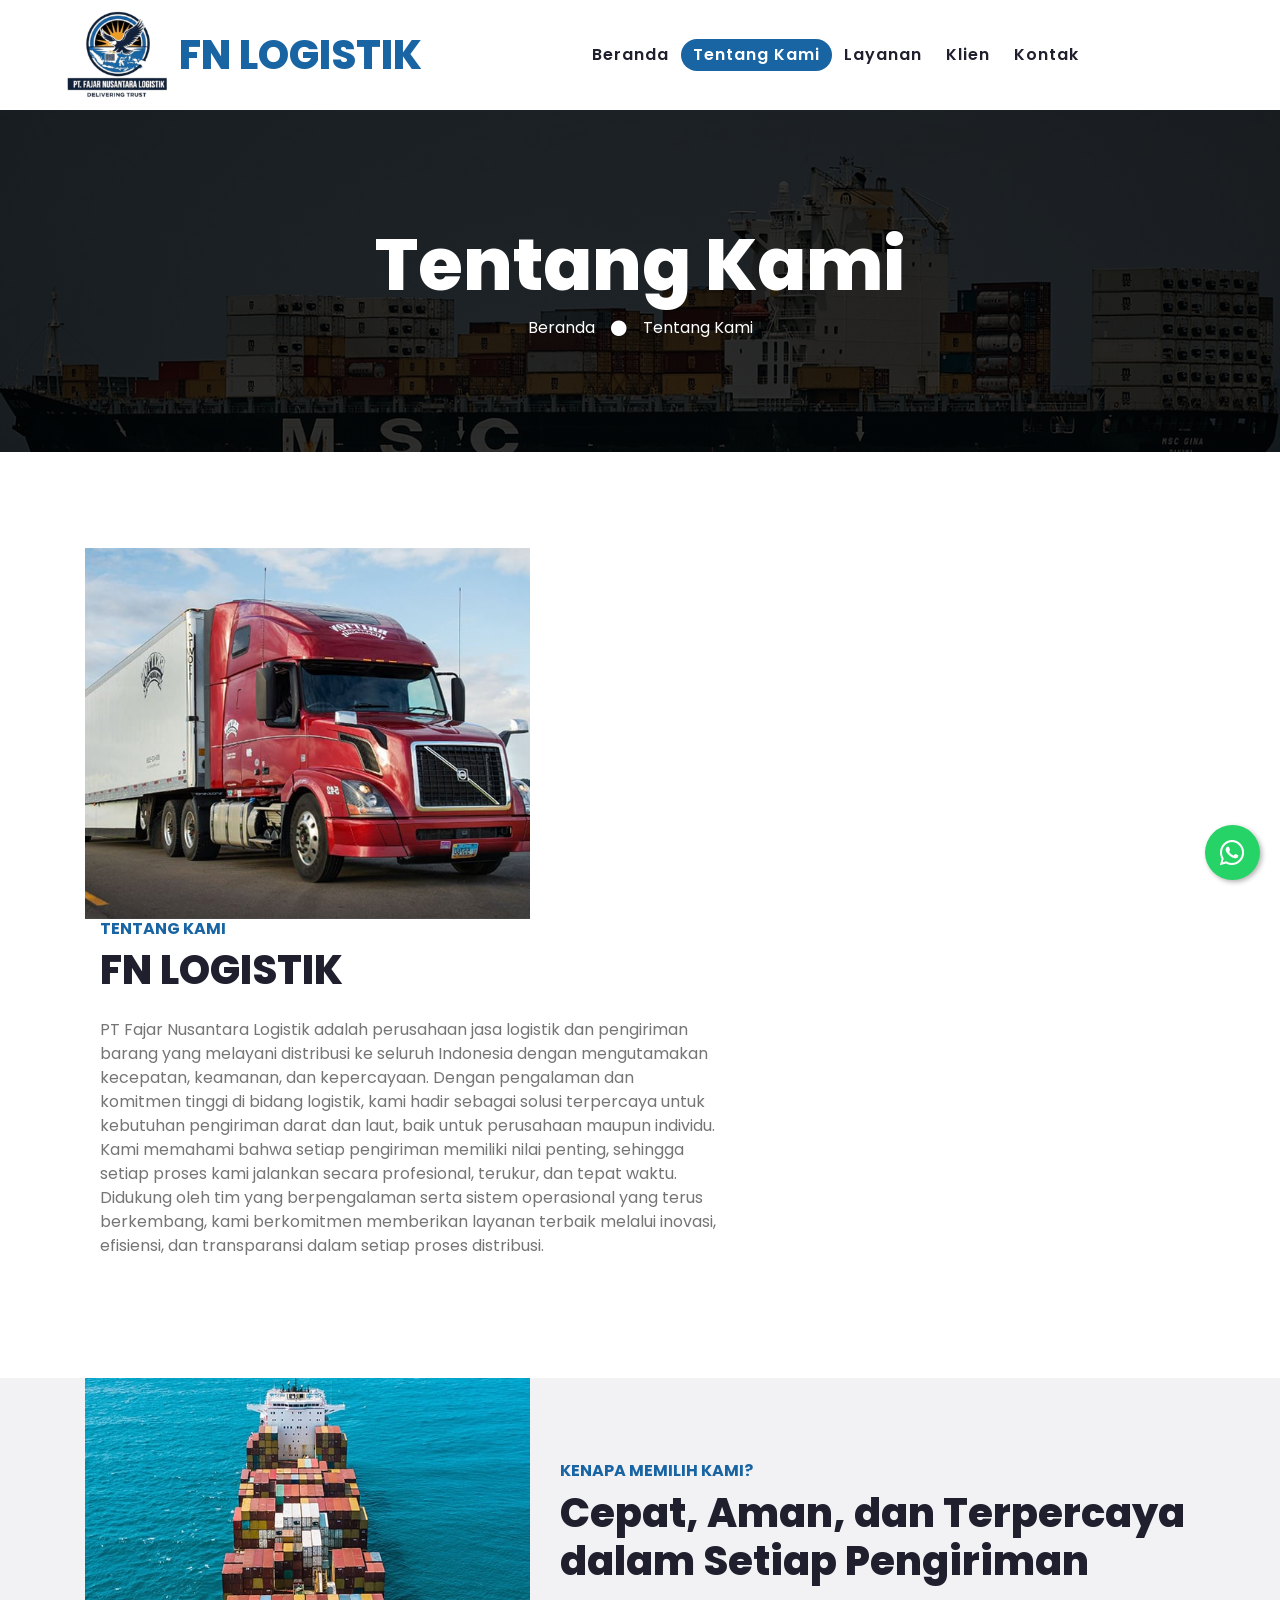
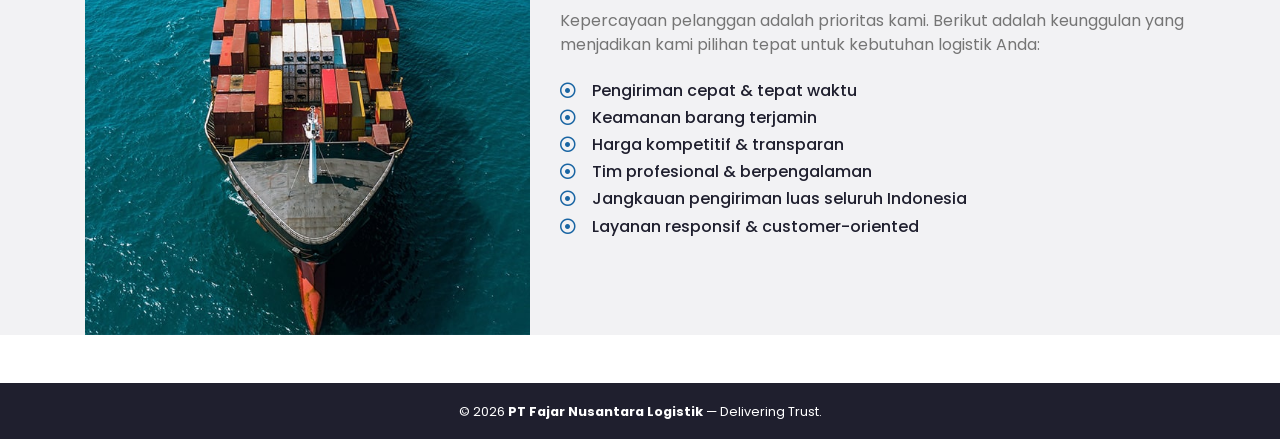
==== about.html @ 549974e3 "Update about.html" ====
<!DOCTYPE html>
<html lang="en">

<head>
    <meta charset="utf-8">
    <title>FN Logistik - Delivering Trust</title>
    <meta content="width=device-width, initial-scale=1.0" name="viewport">
    <meta content="Logistik" name="keywords">
    <meta content="Ekspedisi" name="description">

    <!-- Favicon -->
        <link href="img/logo.png" rel="icon" type="image/png">

    <!-- Google Web Fonts -->
    <link rel="preconnect" href="https://fonts.gstatic.com">
    <link href="https://fonts.googleapis.com/css2?family=Poppins:wght@100;200;300;400;500;600;700;800;900&display=swap" rel="stylesheet">

    <!-- Font Awesome -->
    <link href="https://cdnjs.cloudflare.com/ajax/libs/font-awesome/5.10.0/css/all.min.css" rel="stylesheet">

    <!-- Customized Bootstrap Stylesheet -->
    <link href="css/style.css" rel="stylesheet">
</head>

<body>
    
   <!-- Navbar Start -->
<div class="container-fluid p-0">
    <nav class="navbar navbar-expand-lg bg-light navbar-light py-3 py-lg-0 px-lg-5">
        <!-- Logo & Brand -->
        <a href="index.html" class="navbar-brand ml-lg-3 d-flex align-items-center">
            <img src="img/logo.png" height="100" class="mr-2">
            <h1 class="m-0 display-5 text-primary">FN LOGISTIK</h1>
        </a>

        <!-- Hamburger Button -->
        <button class="navbar-toggler" type="button" data-bs-toggle="collapse" data-bs-target="#navbarCollapse"
            aria-controls="navbarCollapse" aria-expanded="false" aria-label="Toggle navigation">
            <span class="navbar-toggler-icon"></span>
        </button>

        <!-- Menu Links -->
        <div class="collapse navbar-collapse justify-content-between px-lg-3" id="navbarCollapse">
            <div class="navbar-nav m-auto py-0">
                <a href="index.html" class="nav-item nav-link">Beranda</a>
                <a href="about.html" class="nav-item nav-link">Tentang Kami</a>
                <a href="service.html" class="nav-item nav-link">Layanan</a>
                <a href="blog.html" class="nav-item nav-link">Klien</a>
                <a href="contact.html" class="nav-item nav-link">Kontak</a>
            </div>
        </div>
    </nav>
</div>
<!-- Navbar End -->

  <!-- Header Start -->
    <div class="jumbotron jumbotron-fluid mb-5">
        <div class="container text-center py-5">
            <h1 class="text-white display-3">Tentang Kami</h1>
            <div class="d-inline-flex align-items-center text-white">
                <p class="m-0"><a class="text-white" href="">Beranda</a></p>
                <i class="fa fa-circle px-3"></i>
                <p class="m-0">Tentang Kami</p>
            </div>
        </div>
    </div>
    <!-- Header End -->

     <!-- About Start -->
    <div class="container-fluid py-5">
        <div class="container">
            <div class="row align-items-center">
                <div class="col-lg-5 pb-4 pb-lg-0">
                    <img class="img-fluid w-100" src="img/about.jpg" alt="">
                    </div>
                </div>
                <div class="col-lg-7">
                    <h6 class="text-primary text-uppercase font-weight-bold">Tentang Kami</h6>
                    <h1 class="mb-4">FN LOGISTIK</h1>
                    <p class="mb-4">PT Fajar Nusantara Logistik adalah perusahaan jasa logistik dan pengiriman barang yang melayani distribusi ke seluruh Indonesia dengan mengutamakan kecepatan, keamanan, dan kepercayaan.
									Dengan pengalaman dan komitmen tinggi di bidang logistik, kami hadir sebagai solusi terpercaya untuk kebutuhan pengiriman darat dan laut, baik untuk perusahaan maupun individu. Kami memahami bahwa setiap pengiriman memiliki nilai penting, sehingga setiap proses kami jalankan secara profesional, terukur, dan tepat waktu.
									Didukung oleh tim yang berpengalaman serta sistem operasional yang terus berkembang, kami berkomitmen memberikan layanan terbaik melalui inovasi, efisiensi, dan transparansi dalam setiap proses distribusi.</p>
                </div>
            </div>
        </div>
    </div>
    <!-- About End -->


        <!-- Features Start -->
    <div class="container-fluid bg-secondary my-5">
        <div class="container">
            <div class="row align-items-center">
                <div class="col-lg-5">
                    <img class="img-fluid w-100" src="img/feature.jpg" alt="">
                </div>
                <div class="col-lg-7 py-5 py-lg-0">
                    <h6 class="text-primary text-uppercase font-weight-bold">Kenapa Memilih Kami?</h6>
                    <h1 class="mb-4">Cepat, Aman, dan Terpercaya dalam Setiap Pengiriman</h1>
                    <p class="mb-4">Kepercayaan pelanggan adalah prioritas kami. Berikut adalah keunggulan yang menjadikan kami pilihan tepat untuk kebutuhan logistik Anda:</p>
                    <ul class="list-inline">
                        <li><h6><i class="far fa-dot-circle text-primary mr-3"></i>Pengiriman cepat & tepat waktu</h6>
                        <li><h6><i class="far fa-dot-circle text-primary mr-3"></i>Keamanan barang terjamin</h6></li>
                        <li><h6><i class="far fa-dot-circle text-primary mr-3"></i>Harga kompetitif & transparan</h6></li>
						<li><h6><i class="far fa-dot-circle text-primary mr-3"></i>Tim profesional & berpengalaman</h6></li>
						<li><h6><i class="far fa-dot-circle text-primary mr-3"></i>Jangkauan pengiriman luas seluruh Indonesia</h6></li>
						<li><h6><i class="far fa-dot-circle text-primary mr-3"></i>Layanan responsif & customer-oriented</h6></li>
                    </ul>
                 </div>
            </div>
        </div>
    </div>
    <!-- Features End -->


   <footer class="container-fluid bg-dark text-white text-center py-3">
    <small>
        &copy; <script>document.write(new Date().getFullYear())</script> 
        <strong>PT Fajar Nusantara Logistik</strong> — Delivering Trust.
    </small>
</footer>
	
<!-- WhatsApp Floating Button -->
<a href="https://wa.me/6285781305545?text=Halo%20FN%20Logistik,%20saya%20ingin%20bertanya%20tentang%20pengiriman"
   target="_blank" class="wa-float">
    <i class="fab fa-whatsapp"></i>
</a>

<script>
    const currentLocation = window.location.pathname;
    const menuItems = document.querySelectorAll('.nav-link');

    menuItems.forEach(link => {
        const linkPath = link.getAttribute('href');

        if (currentLocation.includes(linkPath)) {
            link.classList.add('active');
        }
    });
</script>

<!-- jQuery (Bootstrap 4 butuh ini) -->
<script src="https://code.jquery.com/jquery-3.6.0.min.js"></script>
<!-- Popper.js -->
<script src="https://cdn.jsdelivr.net/npm/popper.js@1.16.1/dist/umd/popper.min.js"></script>
<!-- Bootstrap JS -->
<script src="https://stackpath.bootstrapcdn.com/bootstrap/4.6.2/js/bootstrap.min.js"></script>
<script src="https://cdn.jsdelivr.net/npm/bootstrap@5.3.0/dist/js/bootstrap.bundle.min.js"></script>
	
</body>

</html>
---- css/style.css ----
/******* Bootstrap Theming ********/
/*!
 * Bootstrap v4.5.3 (https://getbootstrap.com/)
 * Copyright 2011-2020 The Bootstrap Authors
 * Copyright 2011-2020 Twitter, Inc.
 * Licensed under MIT (https://github.com/twbs/bootstrap/blob/main/LICENSE)
 */
:root {
  --blue: #007bff;
  --indigo: #6610f2;
  --purple: #6f42c1;
  --pink: #e83e8c;
  --red: #dc3545;
  --orange: #fd7e14;
  --yellow: #ffc107;
  --green: #28a745;
  --teal: #20c997;
  --cyan: #17a2b8;
  --white: #fff;
  --gray: #6c757d;
  --gray-dark: #343a40;
  --primary: #0B3A6E;
  --secondary: #F2F2F4;
  --success: #28a745;
  --info: #17a2b8;
  --warning: #ffc107;
  --danger: #dc3545;
  --light: #FFFFFF;
  --dark: #1F1F2E;
  --breakpoint-xs: 0;
  --breakpoint-sm: 576px;
  --breakpoint-md: 768px;
  --breakpoint-lg: 992px;
  --breakpoint-xl: 1200px;
  --font-family-sans-serif: "Poppins", sans-serif;
  --font-family-monospace: SFMono-Regular, Menlo, Monaco, Consolas, "Liberation Mono", "Courier New", monospace;
}

*,
*::before,
*::after {
  box-sizing: border-box;
}

html {
  font-family: sans-serif;
  line-height: 1.15;
  -webkit-text-size-adjust: 100%;
  -webkit-tap-highlight-color: rgba(0, 0, 0, 0);
}

article, aside, figcaption, figure, footer, header, hgroup, main, nav, section {
  display: block;
}

body {
  margin: 0;
  font-family: "Poppins", sans-serif;
  font-size: 1rem;
  font-weight: 400;
  line-height: 1.5;
  color: #757575;
  text-align: left;
  background-color: #fff;
}

[tabindex="-1"]:focus:not(:focus-visible) {
  outline: 0 !important;
}

hr {
  box-sizing: content-box;
  height: 0;
  overflow: visible;
}

h1, h2, h3, h4, h5, h6 {
  margin-top: 0;
  margin-bottom: 0.5rem;
}

p {
  margin-top: 0;
  margin-bottom: 1rem;
}

abbr[title],
abbr[data-original-title] {
  text-decoration: underline;
  text-decoration: underline dotted;
  cursor: help;
  border-bottom: 0;
  text-decoration-skip-ink: none;
}

address {
  margin-bottom: 1rem;
  font-style: normal;
  line-height: inherit;
}

ol,
ul,
dl {
  margin-top: 0;
  margin-bottom: 1rem;
}

ol ol,
ul ul,
ol ul,
ul ol {
  margin-bottom: 0;
}

dt {
  font-weight: 700;
}

dd {
  margin-bottom: .5rem;
  margin-left: 0;
}

blockquote {
  margin: 0 0 1rem;
}

b,
strong {
  font-weight: bolder;
}

small {
  font-size: 80%;
}

sub,
sup {
  position: relative;
  font-size: 75%;
  line-height: 0;
  vertical-align: baseline;
}

sub {
  bottom: -.25em;
}

sup {
  top: -.5em;
}

a {
  color: #1965a3;
  text-decoration: none;
  background-color: transparent;
}

a:hover {
  color: #b33200;
  text-decoration: underline;
}

a:not([href]):not([class]) {
  color: inherit;
  text-decoration: none;
}

a:not([href]):not([class]):hover {
  color: inherit;
  text-decoration: none;
}

pre,
code,
kbd,
samp {
  font-family: SFMono-Regular, Menlo, Monaco, Consolas, "Liberation Mono", "Courier New", monospace;
  font-size: 1em;
}

pre {
  margin-top: 0;
  margin-bottom: 1rem;
  overflow: auto;
  -ms-overflow-style: scrollbar;
}

figure {
  margin: 0 0 1rem;
}

img {
  vertical-align: middle;
  border-style: none;
}

svg {
  overflow: hidden;
  vertical-align: middle;
}

table {
  border-collapse: collapse;
}

caption {
  padding-top: 0.75rem;
  padding-bottom: 0.75rem;
  color: #6c757d;
  text-align: left;
  caption-side: bottom;
}

th {
  text-align: inherit;
  text-align: -webkit-match-parent;
}

label {
  display: inline-block;
  margin-bottom: 0.5rem;
}

button {
  border-radius: 0;
}

button:focus {
  outline: 1px dotted;
  outline: 5px auto -webkit-focus-ring-color;
}

input,
button,
select,
optgroup,
textarea {
  margin: 0;
  font-family: inherit;
  font-size: inherit;
  line-height: inherit;
}

button,
input {
  overflow: visible;
}

button,
select {
  text-transform: none;
}

[role="button"] {
  cursor: pointer;
}

select {
  word-wrap: normal;
}

button,
[type="button"],
[type="reset"],
[type="submit"] {
  -webkit-appearance: button;
}

button:not(:disabled),
[type="button"]:not(:disabled),
[type="reset"]:not(:disabled),
[type="submit"]:not(:disabled) {
  cursor: pointer;
}

button::-moz-focus-inner,
[type="button"]::-moz-focus-inner,
[type="reset"]::-moz-focus-inner,
[type="submit"]::-moz-focus-inner {
  padding: 0;
  border-style: none;
}

input[type="radio"],
input[type="checkbox"] {
  box-sizing: border-box;
  padding: 0;
}

textarea {
  overflow: auto;
  resize: vertical;
}

fieldset {
  min-width: 0;
  padding: 0;
  margin: 0;
  border: 0;
}

legend {
  display: block;
  width: 100%;
  max-width: 100%;
  padding: 0;
  margin-bottom: .5rem;
  font-size: 1.5rem;
  line-height: inherit;
  color: inherit;
  white-space: normal;
}

@media (max-width: 1200px) {
  legend {
    font-size: calc(1.275rem + 0.3vw) ;
  }
}

progress {
  vertical-align: baseline;
}

[type="number"]::-webkit-inner-spin-button,
[type="number"]::-webkit-outer-spin-button {
  height: auto;
}

[type="search"] {
  outline-offset: -2px;
  -webkit-appearance: none;
}

[type="search"]::-webkit-search-decoration {
  -webkit-appearance: none;
}

::-webkit-file-upload-button {
  font: inherit;
  -webkit-appearance: button;
}

output {
  display: inline-block;
}

summary {
  display: list-item;
  cursor: pointer;
}

template {
  display: none;
}

[hidden] {
  display: none !important;
}

h1, h2, h3, h4, h5, h6,
.h1, .h2, .h3, .h4, .h5, .h6 {
  margin-bottom: 0.5rem;
  font-weight: 500;
  line-height: 1.2;
  color: #1F1F2E;
}

h1, .h1 {
  font-size: 2.5rem;
}

@media (max-width: 1200px) {
  h1, .h1 {
    font-size: calc(1.375rem + 1.5vw) ;
  }
}

h2, .h2 {
  font-size: 2rem;
}

@media (max-width: 1200px) {
  h2, .h2 {
    font-size: calc(1.325rem + 0.9vw) ;
  }
}

h3, .h3 {
  font-size: 1.75rem;
}

@media (max-width: 1200px) {
  h3, .h3 {
    font-size: calc(1.3rem + 0.6vw) ;
  }
}

h4, .h4 {
  font-size: 1.5rem;
}

@media (max-width: 1200px) {
  h4, .h4 {
    font-size: calc(1.275rem + 0.3vw) ;
  }
}

h5, .h5 {
  font-size: 1.25rem;
}

h6, .h6 {
  font-size: 1rem;
}

.lead {
  font-size: 1.25rem;
  font-weight: 300;
}

.display-1 {
  font-size: 6rem;
  font-weight: 300;
  line-height: 1.2;
}

@media (max-width: 1200px) {
  .display-1 {
    font-size: calc(1.725rem + 5.7vw) ;
  }
}

.display-2 {
  font-size: 5.5rem;
  font-weight: 300;
  line-height: 1.2;
}

@media (max-width: 1200px) {
  .display-2 {
    font-size: calc(1.675rem + 5.1vw) ;
  }
}

.display-3 {
  font-size: 4.5rem;
  font-weight: 300;
  line-height: 1.2;
}

@media (max-width: 1200px) {
  .display-3 {
    font-size: calc(1.575rem + 3.9vw) ;
  }
}

.display-4 {
  font-size: 3.5rem;
  font-weight: 300;
  line-height: 1.2;
}

@media (max-width: 1200px) {
  .display-4 {
    font-size: calc(1.475rem + 2.7vw) ;
  }
}

hr {
  margin-top: 1rem;
  margin-bottom: 1rem;
  border: 0;
  border-top: 1px solid rgba(0, 0, 0, 0.1);
}

small,
.small {
  font-size: 80%;
  font-weight: 400;
}

mark,
.mark {
  padding: 0.2em;
  background-color: #fcf8e3;
}

.list-unstyled {
  padding-left: 0;
  list-style: none;
}

.list-inline {
  padding-left: 0;
  list-style: none;
}

.list-inline-item {
  display: inline-block;
}

.list-inline-item:not(:last-child) {
  margin-right: 0.5rem;
}

.initialism {
  font-size: 90%;
  text-transform: uppercase;
}

.blockquote {
  margin-bottom: 1rem;
  font-size: 1.25rem;
}

.blockquote-footer {
  display: block;
  font-size: 80%;
  color: #6c757d;
}

.blockquote-footer::before {
  content: "\2014\00A0";
}

.img-fluid {
  max-width: 100%;
  height: auto;
}

.img-thumbnail {
  padding: 0.25rem;
  background-color: #fff;
  border: 1px solid #dee2e6;
  max-width: 100%;
  height: auto;
}

.figure {
  display: inline-block;
}

.figure-img {
  margin-bottom: 0.5rem;
  line-height: 1;
}

.figure-caption {
  font-size: 90%;
  color: #6c757d;
}

code {
  font-size: 87.5%;
  color: #e83e8c;
  word-wrap: break-word;
}

a > code {
  color: inherit;
}

kbd {
  padding: 0.2rem 0.4rem;
  font-size: 87.5%;
  color: #fff;
  background-color: #212529;
}

kbd kbd {
  padding: 0;
  font-size: 100%;
  font-weight: 700;
}

pre {
  display: block;
  font-size: 87.5%;
  color: #212529;
}

pre code {
  font-size: inherit;
  color: inherit;
  word-break: normal;
}

.pre-scrollable {
  max-height: 340px;
  overflow-y: scroll;
}

.container,
.container-fluid,
.container-sm,
.container-md,
.container-lg,
.container-xl {
  width: 100%;
  padding-right: 15px;
  padding-left: 15px;
  margin-right: auto;
  margin-left: auto;
}

@media (min-width: 576px) {
  .container, .container-sm {
    max-width: 540px;
  }
}

@media (min-width: 768px) {
  .container, .container-sm, .container-md {
    max-width: 720px;
  }
}

@media (min-width: 992px) {
  .container, .container-sm, .container-md, .container-lg {
    max-width: 960px;
  }
}

@media (min-width: 1200px) {
  .container, .container-sm, .container-md, .container-lg, .container-xl {
    max-width: 1140px;
  }
}

.row {
  display: flex;
  flex-wrap: wrap;
  margin-right: -15px;
  margin-left: -15px;
}

.no-gutters {
  margin-right: 0;
  margin-left: 0;
}

.no-gutters > .col,
.no-gutters > [class*="col-"] {
  padding-right: 0;
  padding-left: 0;
}

.col-1, .col-2, .col-3, .col-4, .col-5, .col-6, .col-7, .col-8, .col-9, .col-10, .col-11, .col-12, .col,
.col-auto, .col-sm-1, .col-sm-2, .col-sm-3, .col-sm-4, .col-sm-5, .col-sm-6, .col-sm-7, .col-sm-8, .col-sm-9, .col-sm-10, .col-sm-11, .col-sm-12, .col-sm,
.col-sm-auto, .col-md-1, .col-md-2, .col-md-3, .col-md-4, .col-md-5, .col-md-6, .col-md-7, .col-md-8, .col-md-9, .col-md-10, .col-md-11, .col-md-12, .col-md,
.col-md-auto, .col-lg-1, .col-lg-2, .col-lg-3, .col-lg-4, .col-lg-5, .col-lg-6, .col-lg-7, .col-lg-8, .col-lg-9, .col-lg-10, .col-lg-11, .col-lg-12, .col-lg,
.col-lg-auto, .col-xl-1, .col-xl-2, .col-xl-3, .col-xl-4, .col-xl-5, .col-xl-6, .col-xl-7, .col-xl-8, .col-xl-9, .col-xl-10, .col-xl-11, .col-xl-12, .col-xl,
.col-xl-auto {
  position: relative;
  width: 100%;
  padding-right: 15px;
  padding-left: 15px;
}

.col {
  flex-basis: 0;
  flex-grow: 1;
  max-width: 100%;
}

.row-cols-1 > * {
  flex: 0 0 100%;
  max-width: 100%;
}

.row-cols-2 > * {
  flex: 0 0 50%;
  max-width: 50%;
}

.row-cols-3 > * {
  flex: 0 0 33.33333%;
  max-width: 33.33333%;
}

.row-cols-4 > * {
  flex: 0 0 25%;
  max-width: 25%;
}

.row-cols-5 > * {
  flex: 0 0 20%;
  max-width: 20%;
}

.row-cols-6 > * {
  flex: 0 0 16.66667%;
  max-width: 16.66667%;
}

.col-auto {
  flex: 0 0 auto;
  width: auto;
  max-width: 100%;
}

.col-1 {
  flex: 0 0 8.33333%;
  max-width: 8.33333%;
}

.col-2 {
  flex: 0 0 16.66667%;
  max-width: 16.66667%;
}

.col-3 {
  flex: 0 0 25%;
  max-width: 25%;
}

.col-4 {
  flex: 0 0 33.33333%;
  max-width: 33.33333%;
}

.col-5 {
  flex: 0 0 41.66667%;
  max-width: 41.66667%;
}

.col-6 {
  flex: 0 0 50%;
  max-width: 50%;
}

.col-7 {
  flex: 0 0 58.33333%;
  max-width: 58.33333%;
}

.col-8 {
  flex: 0 0 66.66667%;
  max-width: 66.66667%;
}

.col-9 {
  flex: 0 0 75%;
  max-width: 75%;
}

.col-10 {
  flex: 0 0 83.33333%;
  max-width: 83.33333%;
}

.col-11 {
  flex: 0 0 91.66667%;
  max-width: 91.66667%;
}

.col-12 {
  flex: 0 0 100%;
  max-width: 100%;
}

.order-first {
  order: -1;
}

.order-last {
  order: 13;
}

.order-0 {
  order: 0;
}

.order-1 {
  order: 1;
}

.order-2 {
  order: 2;
}

.order-3 {
  order: 3;
}

.order-4 {
  order: 4;
}

.order-5 {
  order: 5;
}

.order-6 {
  order: 6;
}

.order-7 {
  order: 7;
}

.order-8 {
  order: 8;
}

.order-9 {
  order: 9;
}

.order-10 {
  order: 10;
}

.order-11 {
  order: 11;
}

.order-12 {
  order: 12;
}

.offset-1 {
  margin-left: 8.33333%;
}

.offset-2 {
  margin-left: 16.66667%;
}

.offset-3 {
  margin-left: 25%;
}

.offset-4 {
  margin-left: 33.33333%;
}

.offset-5 {
  margin-left: 41.66667%;
}

.offset-6 {
  margin-left: 50%;
}

.offset-7 {
  margin-left: 58.33333%;
}

.offset-8 {
  margin-left: 66.66667%;
}

.offset-9 {
  margin-left: 75%;
}

.offset-10 {
  margin-left: 83.33333%;
}

.offset-11 {
  margin-left: 91.66667%;
}

@media (min-width: 576px) {
  .col-sm {
    flex-basis: 0;
    flex-grow: 1;
    max-width: 100%;
  }
  .row-cols-sm-1 > * {
    flex: 0 0 100%;
    max-width: 100%;
  }
  .row-cols-sm-2 > * {
    flex: 0 0 50%;
    max-width: 50%;
  }
  .row-cols-sm-3 > * {
    flex: 0 0 33.33333%;
    max-width: 33.33333%;
  }
  .row-cols-sm-4 > * {
    flex: 0 0 25%;
    max-width: 25%;
  }
  .row-cols-sm-5 > * {
    flex: 0 0 20%;
    max-width: 20%;
  }
  .row-cols-sm-6 > * {
    flex: 0 0 16.66667%;
    max-width: 16.66667%;
  }
  .col-sm-auto {
    flex: 0 0 auto;
    width: auto;
    max-width: 100%;
  }
  .col-sm-1 {
    flex: 0 0 8.33333%;
    max-width: 8.33333%;
  }
  .col-sm-2 {
    flex: 0 0 16.66667%;
    max-width: 16.66667%;
  }
  .col-sm-3 {
    flex: 0 0 25%;
    max-width: 25%;
  }
  .col-sm-4 {
    flex: 0 0 33.33333%;
    max-width: 33.33333%;
  }
  .col-sm-5 {
    flex: 0 0 41.66667%;
    max-width: 41.66667%;
  }
  .col-sm-6 {
    flex: 0 0 50%;
    max-width: 50%;
  }
  .col-sm-7 {
    flex: 0 0 58.33333%;
    max-width: 58.33333%;
  }
  .col-sm-8 {
    flex: 0 0 66.66667%;
    max-width: 66.66667%;
  }
  .col-sm-9 {
    flex: 0 0 75%;
    max-width: 75%;
  }
  .col-sm-10 {
    flex: 0 0 83.33333%;
    max-width: 83.33333%;
  }
  .col-sm-11 {
    flex: 0 0 91.66667%;
    max-width: 91.66667%;
  }
  .col-sm-12 {
    flex: 0 0 100%;
    max-width: 100%;
  }
  .order-sm-first {
    order: -1;
  }
  .order-sm-last {
    order: 13;
  }
  .order-sm-0 {
    order: 0;
  }
  .order-sm-1 {
    order: 1;
  }
  .order-sm-2 {
    order: 2;
  }
  .order-sm-3 {
    order: 3;
  }
  .order-sm-4 {
    order: 4;
  }
  .order-sm-5 {
    order: 5;
  }
  .order-sm-6 {
    order: 6;
  }
  .order-sm-7 {
    order: 7;
  }
  .order-sm-8 {
    order: 8;
  }
  .order-sm-9 {
    order: 9;
  }
  .order-sm-10 {
    order: 10;
  }
  .order-sm-11 {
    order: 11;
  }
  .order-sm-12 {
    order: 12;
  }
  .offset-sm-0 {
    margin-left: 0;
  }
  .offset-sm-1 {
    margin-left: 8.33333%;
  }
  .offset-sm-2 {
    margin-left: 16.66667%;
  }
  .offset-sm-3 {
    margin-left: 25%;
  }
  .offset-sm-4 {
    margin-left: 33.33333%;
  }
  .offset-sm-5 {
    margin-left: 41.66667%;
  }
  .offset-sm-6 {
    margin-left: 50%;
  }
  .offset-sm-7 {
    margin-left: 58.33333%;
  }
  .offset-sm-8 {
    margin-left: 66.66667%;
  }
  .offset-sm-9 {
    margin-left: 75%;
  }
  .offset-sm-10 {
    margin-left: 83.33333%;
  }
  .offset-sm-11 {
    margin-left: 91.66667%;
  }
}

@media (min-width: 768px) {
  .col-md {
    flex-basis: 0;
    flex-grow: 1;
    max-width: 100%;
  }
  .row-cols-md-1 > * {
    flex: 0 0 100%;
    max-width: 100%;
  }
  .row-cols-md-2 > * {
    flex: 0 0 50%;
    max-width: 50%;
  }
  .row-cols-md-3 > * {
    flex: 0 0 33.33333%;
    max-width: 33.33333%;
  }
  .row-cols-md-4 > * {
    flex: 0 0 25%;
    max-width: 25%;
  }
  .row-cols-md-5 > * {
    flex: 0 0 20%;
    max-width: 20%;
  }
  .row-cols-md-6 > * {
    flex: 0 0 16.66667%;
    max-width: 16.66667%;
  }
  .col-md-auto {
    flex: 0 0 auto;
    width: auto;
    max-width: 100%;
  }
  .col-md-1 {
    flex: 0 0 8.33333%;
    max-width: 8.33333%;
  }
  .col-md-2 {
    flex: 0 0 16.66667%;
    max-width: 16.66667%;
  }
  .col-md-3 {
    flex: 0 0 25%;
    max-width: 25%;
  }
  .col-md-4 {
    flex: 0 0 33.33333%;
    max-width: 33.33333%;
  }
  .col-md-5 {
    flex: 0 0 41.66667%;
    max-width: 41.66667%;
  }
  .col-md-6 {
    flex: 0 0 50%;
    max-width: 50%;
  }
  .col-md-7 {
    flex: 0 0 58.33333%;
    max-width: 58.33333%;
  }
  .col-md-8 {
    flex: 0 0 66.66667%;
    max-width: 66.66667%;
  }
  .col-md-9 {
    flex: 0 0 75%;
    max-width: 75%;
  }
  .col-md-10 {
    flex: 0 0 83.33333%;
    max-width: 83.33333%;
  }
  .col-md-11 {
    flex: 0 0 91.66667%;
    max-width: 91.66667%;
  }
  .col-md-12 {
    flex: 0 0 100%;
    max-width: 100%;
  }
  .order-md-first {
    order: -1;
  }
  .order-md-last {
    order: 13;
  }
  .order-md-0 {
    order: 0;
  }
  .order-md-1 {
    order: 1;
  }
  .order-md-2 {
    order: 2;
  }
  .order-md-3 {
    order: 3;
  }
  .order-md-4 {
    order: 4;
  }
  .order-md-5 {
    order: 5;
  }
  .order-md-6 {
    order: 6;
  }
  .order-md-7 {
    order: 7;
  }
  .order-md-8 {
    order: 8;
  }
  .order-md-9 {
    order: 9;
  }
  .order-md-10 {
    order: 10;
  }
  .order-md-11 {
    order: 11;
  }
  .order-md-12 {
    order: 12;
  }
  .offset-md-0 {
    margin-left: 0;
  }
  .offset-md-1 {
    margin-left: 8.33333%;
  }
  .offset-md-2 {
    margin-left: 16.66667%;
  }
  .offset-md-3 {
    margin-left: 25%;
  }
  .offset-md-4 {
    margin-left: 33.33333%;
  }
  .offset-md-5 {
    margin-left: 41.66667%;
  }
  .offset-md-6 {
    margin-left: 50%;
  }
  .offset-md-7 {
    margin-left: 58.33333%;
  }
  .offset-md-8 {
    margin-left: 66.66667%;
  }
  .offset-md-9 {
    margin-left: 75%;
  }
  .offset-md-10 {
    margin-left: 83.33333%;
  }
  .offset-md-11 {
    margin-left: 91.66667%;
  }
}

@media (min-width: 992px) {
  .col-lg {
    flex-basis: 0;
    flex-grow: 1;
    max-width: 100%;
  }
  .row-cols-lg-1 > * {
    flex: 0 0 100%;
    max-width: 100%;
  }
  .row-cols-lg-2 > * {
    flex: 0 0 50%;
    max-width: 50%;
  }
  .row-cols-lg-3 > * {
    flex: 0 0 33.33333%;
    max-width: 33.33333%;
  }
  .row-cols-lg-4 > * {
    flex: 0 0 25%;
    max-width: 25%;
  }
  .row-cols-lg-5 > * {
    flex: 0 0 20%;
    max-width: 20%;
  }
  .row-cols-lg-6 > * {
    flex: 0 0 16.66667%;
    max-width: 16.66667%;
  }
  .col-lg-auto {
    flex: 0 0 auto;
    width: auto;
    max-width: 100%;
  }
  .col-lg-1 {
    flex: 0 0 8.33333%;
    max-width: 8.33333%;
  }
  .col-lg-2 {
    flex: 0 0 16.66667%;
    max-width: 16.66667%;
  }
  .col-lg-3 {
    flex: 0 0 25%;
    max-width: 25%;
  }
  .col-lg-4 {
    flex: 0 0 33.33333%;
    max-width: 33.33333%;
  }
  .col-lg-5 {
    flex: 0 0 41.66667%;
    max-width: 41.66667%;
  }
  .col-lg-6 {
    flex: 0 0 50%;
    max-width: 50%;
  }
  .col-lg-7 {
    flex: 0 0 58.33333%;
    max-width: 58.33333%;
  }
  .col-lg-8 {
    flex: 0 0 66.66667%;
    max-width: 66.66667%;
  }
  .col-lg-9 {
    flex: 0 0 75%;
    max-width: 75%;
  }
  .col-lg-10 {
    flex: 0 0 83.33333%;
    max-width: 83.33333%;
  }
  .col-lg-11 {
    flex: 0 0 91.66667%;
    max-width: 91.66667%;
  }
  .col-lg-12 {
    flex: 0 0 100%;
    max-width: 100%;
  }
  .order-lg-first {
    order: -1;
  }
  .order-lg-last {
    order: 13;
  }
  .order-lg-0 {
    order: 0;
  }
  .order-lg-1 {
    order: 1;
  }
  .order-lg-2 {
    order: 2;
  }
  .order-lg-3 {
    order: 3;
  }
  .order-lg-4 {
    order: 4;
  }
  .order-lg-5 {
    order: 5;
  }
  .order-lg-6 {
    order: 6;
  }
  .order-lg-7 {
    order: 7;
  }
  .order-lg-8 {
    order: 8;
  }
  .order-lg-9 {
    order: 9;
  }
  .order-lg-10 {
    order: 10;
  }
  .order-lg-11 {
    order: 11;
  }
  .order-lg-12 {
    order: 12;
  }
  .offset-lg-0 {
    margin-left: 0;
  }
  .offset-lg-1 {
    margin-left: 8.33333%;
  }
  .offset-lg-2 {
    margin-left: 16.66667%;
  }
  .offset-lg-3 {
    margin-left: 25%;
  }
  .offset-lg-4 {
    margin-left: 33.33333%;
  }
  .offset-lg-5 {
    margin-left: 41.66667%;
  }
  .offset-lg-6 {
    margin-left: 50%;
  }
  .offset-lg-7 {
    margin-left: 58.33333%;
  }
  .offset-lg-8 {
    margin-left: 66.66667%;
  }
  .offset-lg-9 {
    margin-left: 75%;
  }
  .offset-lg-10 {
    margin-left: 83.33333%;
  }
  .offset-lg-11 {
    margin-left: 91.66667%;
  }
}

@media (min-width: 1200px) {
  .col-xl {
    flex-basis: 0;
    flex-grow: 1;
    max-width: 100%;
  }
  .row-cols-xl-1 > * {
    flex: 0 0 100%;
    max-width: 100%;
  }
  .row-cols-xl-2 > * {
    flex: 0 0 50%;
    max-width: 50%;
  }
  .row-cols-xl-3 > * {
    flex: 0 0 33.33333%;
    max-width: 33.33333%;
  }
  .row-cols-xl-4 > * {
    flex: 0 0 25%;
    max-width: 25%;
  }
  .row-cols-xl-5 > * {
    flex: 0 0 20%;
    max-width: 20%;
  }
  .row-cols-xl-6 > * {
    flex: 0 0 16.66667%;
    max-width: 16.66667%;
  }
  .col-xl-auto {
    flex: 0 0 auto;
    width: auto;
    max-width: 100%;
  }
  .col-xl-1 {
    flex: 0 0 8.33333%;
    max-width: 8.33333%;
  }
  .col-xl-2 {
    flex: 0 0 16.66667%;
    max-width: 16.66667%;
  }
  .col-xl-3 {
    flex: 0 0 25%;
    max-width: 25%;
  }
  .col-xl-4 {
    flex: 0 0 33.33333%;
    max-width: 33.33333%;
  }
  .col-xl-5 {
    flex: 0 0 41.66667%;
    max-width: 41.66667%;
  }
  .col-xl-6 {
    flex: 0 0 50%;
    max-width: 50%;
  }
  .col-xl-7 {
    flex: 0 0 58.33333%;
    max-width: 58.33333%;
  }
  .col-xl-8 {
    flex: 0 0 66.66667%;
    max-width: 66.66667%;
  }
  .col-xl-9 {
    flex: 0 0 75%;
    max-width: 75%;
  }
  .col-xl-10 {
    flex: 0 0 83.33333%;
    max-width: 83.33333%;
  }
  .col-xl-11 {
    flex: 0 0 91.66667%;
    max-width: 91.66667%;
  }
  .col-xl-12 {
    flex: 0 0 100%;
    max-width: 100%;
  }
  .order-xl-first {
    order: -1;
  }
  .order-xl-last {
    order: 13;
  }
  .order-xl-0 {
    order: 0;
  }
  .order-xl-1 {
    order: 1;
  }
  .order-xl-2 {
    order: 2;
  }
  .order-xl-3 {
    order: 3;
  }
  .order-xl-4 {
    order: 4;
  }
  .order-xl-5 {
    order: 5;
  }
  .order-xl-6 {
    order: 6;
  }
  .order-xl-7 {
    order: 7;
  }
  .order-xl-8 {
    order: 8;
  }
  .order-xl-9 {
    order: 9;
  }
  .order-xl-10 {
    order: 10;
  }
  .order-xl-11 {
    order: 11;
  }
  .order-xl-12 {
    order: 12;
  }
  .offset-xl-0 {
    margin-left: 0;
  }
  .offset-xl-1 {
    margin-left: 8.33333%;
  }
  .offset-xl-2 {
    margin-left: 16.66667%;
  }
  .offset-xl-3 {
    margin-left: 25%;
  }
  .offset-xl-4 {
    margin-left: 33.33333%;
  }
  .offset-xl-5 {
    margin-left: 41.66667%;
  }
  .offset-xl-6 {
    margin-left: 50%;
  }
  .offset-xl-7 {
    margin-left: 58.33333%;
  }
  .offset-xl-8 {
    margin-left: 66.66667%;
  }
  .offset-xl-9 {
    margin-left: 75%;
  }
  .offset-xl-10 {
    margin-left: 83.33333%;
  }
  .offset-xl-11 {
    margin-left: 91.66667%;
  }
}

.table {
  width: 100%;
  margin-bottom: 1rem;
  color: #757575;
}

.table th,
.table td {
  padding: 0.75rem;
  vertical-align: top;
  border-top: 1px solid #dee2e6;
}

.table thead th {
  vertical-align: bottom;
  border-bottom: 2px solid #dee2e6;
}

.table tbody + tbody {
  border-top: 2px solid #dee2e6;
}

.table-sm th,
.table-sm td {
  padding: 0.3rem;
}

.table-bordered {
  border: 1px solid #dee2e6;
}

.table-bordered th,
.table-bordered td {
  border: 1px solid #dee2e6;
}

.table-bordered thead th,
.table-bordered thead td {
  border-bottom-width: 2px;
}

.table-borderless th,
.table-borderless td,
.table-borderless thead th,
.table-borderless tbody + tbody {
  border: 0;
}

.table-striped tbody tr:nth-of-type(odd) {
  background-color: rgba(0, 0, 0, 0.05);
}

.table-hover tbody tr:hover {
  color: #757575;
  background-color: rgba(0, 0, 0, 0.075);
}

.table-primary,
.table-primary > th,
.table-primary > td {
  background-color: #ffccb8;
}

.table-primary th,
.table-primary td,
.table-primary thead th,
.table-primary tbody + tbody {
  border-color: lightsalmon;
}

.table-hover .table-primary:hover {
  background-color: #ffba9f;
}

.table-hover .table-primary:hover > td,
.table-hover .table-primary:hover > th {
  background-color: #ffba9f;
}

.table-secondary,
.table-secondary > th,
.table-secondary > td {
  background-color: #fbfbfc;
}

.table-secondary th,
.table-secondary td,
.table-secondary thead th,
.table-secondary tbody + tbody {
  border-color: #f8f8f9;
}

.table-hover .table-secondary:hover {
  background-color: #ececf1;
}

.table-hover .table-secondary:hover > td,
.table-hover .table-secondary:hover > th {
  background-color: #ececf1;
}

.table-success,
.table-success > th,
.table-success > td {
  background-color: #c3e6cb;
}

.table-success th,
.table-success td,
.table-success thead th,
.table-success tbody + tbody {
  border-color: #8fd19e;
}

.table-hover .table-success:hover {
  background-color: #b1dfbb;
}

.table-hover .table-success:hover > td,
.table-hover .table-success:hover > th {
  background-color: #b1dfbb;
}

.table-info,
.table-info > th,
.table-info > td {
  background-color: #bee5eb;
}

.table-info th,
.table-info td,
.table-info thead th,
.table-info tbody + tbody {
  border-color: #86cfda;
}

.table-hover .table-info:hover {
  background-color: #abdde5;
}

.table-hover .table-info:hover > td,
.table-hover .table-info:hover > th {
  background-color: #abdde5;
}

.table-warning,
.table-warning > th,
.table-warning > td {
  background-color: #ffeeba;
}

.table-warning th,
.table-warning td,
.table-warning thead th,
.table-warning tbody + tbody {
  border-color: #ffdf7e;
}

.table-hover .table-warning:hover {
  background-color: #ffe8a1;
}

.table-hover .table-warning:hover > td,
.table-hover .table-warning:hover > th {
  background-color: #ffe8a1;
}

.table-danger,
.table-danger > th,
.table-danger > td {
  background-color: #f5c6cb;
}

.table-danger th,
.table-danger td,
.table-danger thead th,
.table-danger tbody + tbody {
  border-color: #ed969e;
}

.table-hover .table-danger:hover {
  background-color: #f1b0b7;
}

.table-hover .table-danger:hover > td,
.table-hover .table-danger:hover > th {
  background-color: #f1b0b7;
}

.table-light,
.table-light > th,
.table-light > td {
  background-color: white;
}

.table-light th,
.table-light td,
.table-light thead th,
.table-light tbody + tbody {
  border-color: white;
}

.table-hover .table-light:hover {
  background-color: #f2f2f2;
}

.table-hover .table-light:hover > td,
.table-hover .table-light:hover > th {
  background-color: #f2f2f2;
}

.table-dark,
.table-dark > th,
.table-dark > td {
  background-color: #c0c0c4;
}

.table-dark th,
.table-dark td,
.table-dark thead th,
.table-dark tbody + tbody {
  border-color: #8b8b92;
}

.table-hover .table-dark:hover {
  background-color: #b3b3b8;
}

.table-hover .table-dark:hover > td,
.table-hover .table-dark:hover > th {
  background-color: #b3b3b8;
}

.table-active,
.table-active > th,
.table-active > td {
  background-color: rgba(0, 0, 0, 0.075);
}

.table-hover .table-active:hover {
  background-color: rgba(0, 0, 0, 0.075);
}

.table-hover .table-active:hover > td,
.table-hover .table-active:hover > th {
  background-color: rgba(0, 0, 0, 0.075);
}

.table .thead-dark th {
  color: #fff;
  background-color: #343a40;
  border-color: #454d55;
}

.table .thead-light th {
  color: #495057;
  background-color: #e9ecef;
  border-color: #dee2e6;
}

.table-dark {
  color: #fff;
  background-color: #343a40;
}

.table-dark th,
.table-dark td,
.table-dark thead th {
  border-color: #454d55;
}

.table-dark.table-bordered {
  border: 0;
}

.table-dark.table-striped tbody tr:nth-of-type(odd) {
  background-color: rgba(255, 255, 255, 0.05);
}

.table-dark.table-hover tbody tr:hover {
  color: #fff;
  background-color: rgba(255, 255, 255, 0.075);
}

@media (max-width: 575.98px) {
  .table-responsive-sm {
    display: block;
    width: 100%;
    overflow-x: auto;
    -webkit-overflow-scrolling: touch;
  }
  .table-responsive-sm > .table-bordered {
    border: 0;
  }
}

@media (max-width: 767.98px) {
  .table-responsive-md {
    display: block;
    width: 100%;
    overflow-x: auto;
    -webkit-overflow-scrolling: touch;
  }
  .table-responsive-md > .table-bordered {
    border: 0;
  }
}

@media (max-width: 991.98px) {
  .table-responsive-lg {
    display: block;
    width: 100%;
    overflow-x: auto;
    -webkit-overflow-scrolling: touch;
  }
  .table-responsive-lg > .table-bordered {
    border: 0;
  }
}

@media (max-width: 1199.98px) {
  .table-responsive-xl {
    display: block;
    width: 100%;
    overflow-x: auto;
    -webkit-overflow-scrolling: touch;
  }
  .table-responsive-xl > .table-bordered {
    border: 0;
  }
}

.table-responsive {
  display: block;
  width: 100%;
  overflow-x: auto;
  -webkit-overflow-scrolling: touch;
}

.table-responsive > .table-bordered {
  border: 0;
}

.form-control {
  display: block;
  width: 100%;
  height: calc(1.5em + 0.75rem + 2px);
  padding: 0.375rem 0.75rem;
  font-size: 1rem;
  font-weight: 400;
  line-height: 1.5;
  color: #495057;
  background-color: #fff;
  background-clip: padding-box;
  border: 1px solid #ced4da;
  border-radius: 0;
  transition: border-color 0.15s ease-in-out, box-shadow 0.15s ease-in-out;
}

@media (prefers-reduced-motion: reduce) {
  .form-control {
    transition: none;
  }
}

.form-control::-ms-expand {
  background-color: transparent;
  border: 0;
}

.form-control:-moz-focusring {
  color: transparent;
  text-shadow: 0 0 0 #495057;
}

.form-control:focus {
  color: #495057;
  background-color: #fff;
  border-color: #ffa480;
  outline: 0;
  box-shadow: 0 0 0 0.2rem rgba(255, 72, 0, 0.25);
}

.form-control::placeholder {
  color: #6c757d;
  opacity: 1;
}

.form-control:disabled, .form-control[readonly] {
  background-color: #e9ecef;
  opacity: 1;
}

input[type="date"].form-control,
input[type="time"].form-control,
input[type="datetime-local"].form-control,
input[type="month"].form-control {
  appearance: none;
}

select.form-control:focus::-ms-value {
  color: #495057;
  background-color: #fff;
}

.form-control-file,
.form-control-range {
  display: block;
  width: 100%;
}

.col-form-label {
  padding-top: calc(0.375rem + 1px);
  padding-bottom: calc(0.375rem + 1px);
  margin-bottom: 0;
  font-size: inherit;
  line-height: 1.5;
}

.col-form-label-lg {
  padding-top: calc(0.5rem + 1px);
  padding-bottom: calc(0.5rem + 1px);
  font-size: 1.25rem;
  line-height: 1.5;
}

.col-form-label-sm {
  padding-top: calc(0.25rem + 1px);
  padding-bottom: calc(0.25rem + 1px);
  font-size: 0.875rem;
  line-height: 1.5;
}

.form-control-plaintext {
  display: block;
  width: 100%;
  padding: 0.375rem 0;
  margin-bottom: 0;
  font-size: 1rem;
  line-height: 1.5;
  color: #757575;
  background-color: transparent;
  border: solid transparent;
  border-width: 1px 0;
}

.form-control-plaintext.form-control-sm, .form-control-plaintext.form-control-lg {
  padding-right: 0;
  padding-left: 0;
}

.form-control-sm {
  height: calc(1.5em + 0.5rem + 2px);
  padding: 0.25rem 0.5rem;
  font-size: 0.875rem;
  line-height: 1.5;
}

.form-control-lg {
  height: calc(1.5em + 1rem + 2px);
  padding: 0.5rem 1rem;
  font-size: 1.25rem;
  line-height: 1.5;
}

select.form-control[size], select.form-control[multiple] {
  height: auto;
}

textarea.form-control {
  height: auto;
}

.form-group {
  margin-bottom: 1rem;
}

.form-text {
  display: block;
  margin-top: 0.25rem;
}

.form-row {
  display: flex;
  flex-wrap: wrap;
  margin-right: -5px;
  margin-left: -5px;
}

.form-row > .col,
.form-row > [class*="col-"] {
  padding-right: 5px;
  padding-left: 5px;
}

.form-check {
  position: relative;
  display: block;
  padding-left: 1.25rem;
}

.form-check-input {
  position: absolute;
  margin-top: 0.3rem;
  margin-left: -1.25rem;
}

.form-check-input[disabled] ~ .form-check-label,
.form-check-input:disabled ~ .form-check-label {
  color: #6c757d;
}

.form-check-label {
  margin-bottom: 0;
}

.form-check-inline {
  display: inline-flex;
  align-items: center;
  padding-left: 0;
  margin-right: 0.75rem;
}

.form-check-inline .form-check-input {
  position: static;
  margin-top: 0;
  margin-right: 0.3125rem;
  margin-left: 0;
}

.valid-feedback {
  display: none;
  width: 100%;
  margin-top: 0.25rem;
  font-size: 80%;
  color: #28a745;
}

.valid-tooltip {
  position: absolute;
  top: 100%;
  left: 0;
  z-index: 5;
  display: none;
  max-width: 100%;
  padding: 0.25rem 0.5rem;
  margin-top: .1rem;
  font-size: 0.875rem;
  line-height: 1.5;
  color: #fff;
  background-color: rgba(40, 167, 69, 0.9);
}

.was-validated :valid ~ .valid-feedback,
.was-validated :valid ~ .valid-tooltip,
.is-valid ~ .valid-feedback,
.is-valid ~ .valid-tooltip {
  display: block;
}

.was-validated .form-control:valid, .form-control.is-valid {
  border-color: #28a745;
  padding-right: calc(1.5em + 0.75rem);
  background-image: url("data:image/svg+xml,%3csvg xmlns='http://www.w3.org/2000/svg' width='8' height='8' viewBox='0 0 8 8'%3e%3cpath fill='%2328a745' d='M2.3 6.73L.6 4.53c-.4-1.04.46-1.4 1.1-.8l1.1 1.4 3.4-3.8c.6-.63 1.6-.27 1.2.7l-4 4.6c-.43.5-.8.4-1.1.1z'/%3e%3c/svg%3e");
  background-repeat: no-repeat;
  background-position: right calc(0.375em + 0.1875rem) center;
  background-size: calc(0.75em + 0.375rem) calc(0.75em + 0.375rem);
}

.was-validated .form-control:valid:focus, .form-control.is-valid:focus {
  border-color: #28a745;
  box-shadow: 0 0 0 0.2rem rgba(40, 167, 69, 0.25);
}

.was-validated textarea.form-control:valid, textarea.form-control.is-valid {
  padding-right: calc(1.5em + 0.75rem);
  background-position: top calc(0.375em + 0.1875rem) right calc(0.375em + 0.1875rem);
}

.was-validated .custom-select:valid, .custom-select.is-valid {
  border-color: #28a745;
  padding-right: calc(0.75em + 2.3125rem);
  background: url("data:image/svg+xml,%3csvg xmlns='http://www.w3.org/2000/svg' width='4' height='5' viewBox='0 0 4 5'%3e%3cpath fill='%23343a40' d='M2 0L0 2h4zm0 5L0 3h4z'/%3e%3c/svg%3e") no-repeat right 0.75rem center/8px 10px, url("data:image/svg+xml,%3csvg xmlns='http://www.w3.org/2000/svg' width='8' height='8' viewBox='0 0 8 8'%3e%3cpath fill='%2328a745' d='M2.3 6.73L.6 4.53c-.4-1.04.46-1.4 1.1-.8l1.1 1.4 3.4-3.8c.6-.63 1.6-.27 1.2.7l-4 4.6c-.43.5-.8.4-1.1.1z'/%3e%3c/svg%3e") #fff no-repeat center right 1.75rem/calc(0.75em + 0.375rem) calc(0.75em + 0.375rem);
}

.was-validated .custom-select:valid:focus, .custom-select.is-valid:focus {
  border-color: #28a745;
  box-shadow: 0 0 0 0.2rem rgba(40, 167, 69, 0.25);
}

.was-validated .form-check-input:valid ~ .form-check-label, .form-check-input.is-valid ~ .form-check-label {
  color: #28a745;
}

.was-validated .form-check-input:valid ~ .valid-feedback,
.was-validated .form-check-input:valid ~ .valid-tooltip, .form-check-input.is-valid ~ .valid-feedback,
.form-check-input.is-valid ~ .valid-tooltip {
  display: block;
}

.was-validated .custom-control-input:valid ~ .custom-control-label, .custom-control-input.is-valid ~ .custom-control-label {
  color: #28a745;
}

.was-validated .custom-control-input:valid ~ .custom-control-label::before, .custom-control-input.is-valid ~ .custom-control-label::before {
  border-color: #28a745;
}

.was-validated .custom-control-input:valid:checked ~ .custom-control-label::before, .custom-control-input.is-valid:checked ~ .custom-control-label::before {
  border-color: #34ce57;
  background-color: #34ce57;
}

.was-validated .custom-control-input:valid:focus ~ .custom-control-label::before, .custom-control-input.is-valid:focus ~ .custom-control-label::before {
  box-shadow: 0 0 0 0.2rem rgba(40, 167, 69, 0.25);
}

.was-validated .custom-control-input:valid:focus:not(:checked) ~ .custom-control-label::before, .custom-control-input.is-valid:focus:not(:checked) ~ .custom-control-label::before {
  border-color: #28a745;
}

.was-validated .custom-file-input:valid ~ .custom-file-label, .custom-file-input.is-valid ~ .custom-file-label {
  border-color: #28a745;
}

.was-validated .custom-file-input:valid:focus ~ .custom-file-label, .custom-file-input.is-valid:focus ~ .custom-file-label {
  border-color: #28a745;
  box-shadow: 0 0 0 0.2rem rgba(40, 167, 69, 0.25);
}

.invalid-feedback {
  display: none;
  width: 100%;
  margin-top: 0.25rem;
  font-size: 80%;
  color: #dc3545;
}

.invalid-tooltip {
  position: absolute;
  top: 100%;
  left: 0;
  z-index: 5;
  display: none;
  max-width: 100%;
  padding: 0.25rem 0.5rem;
  margin-top: .1rem;
  font-size: 0.875rem;
  line-height: 1.5;
  color: #fff;
  background-color: rgba(220, 53, 69, 0.9);
}

.was-validated :invalid ~ .invalid-feedback,
.was-validated :invalid ~ .invalid-tooltip,
.is-invalid ~ .invalid-feedback,
.is-invalid ~ .invalid-tooltip {
  display: block;
}

.was-validated .form-control:invalid, .form-control.is-invalid {
  border-color: #dc3545;
  padding-right: calc(1.5em + 0.75rem);
  background-image: url("data:image/svg+xml,%3csvg xmlns='http://www.w3.org/2000/svg' width='12' height='12' fill='none' stroke='%23dc3545' viewBox='0 0 12 12'%3e%3ccircle cx='6' cy='6' r='4.5'/%3e%3cpath stroke-linejoin='round' d='M5.8 3.6h.4L6 6.5z'/%3e%3ccircle cx='6' cy='8.2' r='.6' fill='%23dc3545' stroke='none'/%3e%3c/svg%3e");
  background-repeat: no-repeat;
  background-position: right calc(0.375em + 0.1875rem) center;
  background-size: calc(0.75em + 0.375rem) calc(0.75em + 0.375rem);
}

.was-validated .form-control:invalid:focus, .form-control.is-invalid:focus {
  border-color: #dc3545;
  box-shadow: 0 0 0 0.2rem rgba(220, 53, 69, 0.25);
}

.was-validated textarea.form-control:invalid, textarea.form-control.is-invalid {
  padding-right: calc(1.5em + 0.75rem);
  background-position: top calc(0.375em + 0.1875rem) right calc(0.375em + 0.1875rem);
}

.was-validated .custom-select:invalid, .custom-select.is-invalid {
  border-color: #dc3545;
  padding-right: calc(0.75em + 2.3125rem);
  background: url("data:image/svg+xml,%3csvg xmlns='http://www.w3.org/2000/svg' width='4' height='5' viewBox='0 0 4 5'%3e%3cpath fill='%23343a40' d='M2 0L0 2h4zm0 5L0 3h4z'/%3e%3c/svg%3e") no-repeat right 0.75rem center/8px 10px, url("data:image/svg+xml,%3csvg xmlns='http://www.w3.org/2000/svg' width='12' height='12' fill='none' stroke='%23dc3545' viewBox='0 0 12 12'%3e%3ccircle cx='6' cy='6' r='4.5'/%3e%3cpath stroke-linejoin='round' d='M5.8 3.6h.4L6 6.5z'/%3e%3ccircle cx='6' cy='8.2' r='.6' fill='%23dc3545' stroke='none'/%3e%3c/svg%3e") #fff no-repeat center right 1.75rem/calc(0.75em + 0.375rem) calc(0.75em + 0.375rem);
}

.was-validated .custom-select:invalid:focus, .custom-select.is-invalid:focus {
  border-color: #dc3545;
  box-shadow: 0 0 0 0.2rem rgba(220, 53, 69, 0.25);
}

.was-validated .form-check-input:invalid ~ .form-check-label, .form-check-input.is-invalid ~ .form-check-label {
  color: #dc3545;
}

.was-validated .form-check-input:invalid ~ .invalid-feedback,
.was-validated .form-check-input:invalid ~ .invalid-tooltip, .form-check-input.is-invalid ~ .invalid-feedback,
.form-check-input.is-invalid ~ .invalid-tooltip {
  display: block;
}

.was-validated .custom-control-input:invalid ~ .custom-control-label, .custom-control-input.is-invalid ~ .custom-control-label {
  color: #dc3545;
}

.was-validated .custom-control-input:invalid ~ .custom-control-label::before, .custom-control-input.is-invalid ~ .custom-control-label::before {
  border-color: #dc3545;
}

.was-validated .custom-control-input:invalid:checked ~ .custom-control-label::before, .custom-control-input.is-invalid:checked ~ .custom-control-label::before {
  border-color: #e4606d;
  background-color: #e4606d;
}

.was-validated .custom-control-input:invalid:focus ~ .custom-control-label::before, .custom-control-input.is-invalid:focus ~ .custom-control-label::before {
  box-shadow: 0 0 0 0.2rem rgba(220, 53, 69, 0.25);
}

.was-validated .custom-control-input:invalid:focus:not(:checked) ~ .custom-control-label::before, .custom-control-input.is-invalid:focus:not(:checked) ~ .custom-control-label::before {
  border-color: #dc3545;
}

.was-validated .custom-file-input:invalid ~ .custom-file-label, .custom-file-input.is-invalid ~ .custom-file-label {
  border-color: #dc3545;
}

.was-validated .custom-file-input:invalid:focus ~ .custom-file-label, .custom-file-input.is-invalid:focus ~ .custom-file-label {
  border-color: #dc3545;
  box-shadow: 0 0 0 0.2rem rgba(220, 53, 69, 0.25);
}

.form-inline {
  display: flex;
  flex-flow: row wrap;
  align-items: center;
}

.form-inline .form-check {
  width: 100%;
}

@media (min-width: 576px) {
  .form-inline label {
    display: flex;
    align-items: center;
    justify-content: center;
    margin-bottom: 0;
  }
  .form-inline .form-group {
    display: flex;
    flex: 0 0 auto;
    flex-flow: row wrap;
    align-items: center;
    margin-bottom: 0;
  }
  .form-inline .form-control {
    display: inline-block;
    width: auto;
    vertical-align: middle;
  }
  .form-inline .form-control-plaintext {
    display: inline-block;
  }
  .form-inline .input-group,
  .form-inline .custom-select {
    width: auto;
  }
  .form-inline .form-check {
    display: flex;
    align-items: center;
    justify-content: center;
    width: auto;
    padding-left: 0;
  }
  .form-inline .form-check-input {
    position: relative;
    flex-shrink: 0;
    margin-top: 0;
    margin-right: 0.25rem;
    margin-left: 0;
  }
  .form-inline .custom-control {
    align-items: center;
    justify-content: center;
  }
  .form-inline .custom-control-label {
    margin-bottom: 0;
  }
}

.btn {
  display: inline-block;
  font-weight: 400;
  color: #757575;
  text-align: center;
  vertical-align: middle;
  user-select: none;
  background-color: transparent;
  border: 1px solid transparent;
  padding: 0.375rem 0.75rem;
  font-size: 1rem;
  line-height: 1.5;
  border-radius: 0;
  transition: color 0.15s ease-in-out, background-color 0.15s ease-in-out, border-color 0.15s ease-in-out, box-shadow 0.15s ease-in-out;
}

@media (prefers-reduced-motion: reduce) {
  .btn {
    transition: none;
  }
}

.btn:hover {
  color: #757575;
  text-decoration: none;
}

.btn:focus, .btn.focus {
  outline: 0;
  box-shadow: 0 0 0 0.2rem rgba(255, 72, 0, 0.25);
}

.btn.disabled, .btn:disabled {
  opacity: 0.65;
}

.btn:not(:disabled):not(.disabled) {
  cursor: pointer;
}

a.btn.disabled,
fieldset:disabled a.btn {
  pointer-events: none;
}

.btn-primary {
  color: #fff;
  background-color: #1965a3;
  border-color: #1965a3;
}

.btn-primary:hover {
  color: #fff;
  background-color: #d93d00;
  border-color: #cc3a00;
}

.btn-primary:focus, .btn-primary.focus {
  color: #fff;
  background-color: #d93d00;
  border-color: #cc3a00;
  box-shadow: 0 0 0 0.2rem rgba(255, 99, 38, 0.5);
}

.btn-primary.disabled, .btn-primary:disabled {
  color: #fff;
  background-color: #1965a3;
  border-color: #1965a3;
}

.btn-primary:not(:disabled):not(.disabled):active, .btn-primary:not(:disabled):not(.disabled).active,
.show > .btn-primary.dropdown-toggle {
  color: #fff;
  background-color: #cc3a00;
  border-color: #bf3600;
}

.btn-primary:not(:disabled):not(.disabled):active:focus, .btn-primary:not(:disabled):not(.disabled).active:focus,
.show > .btn-primary.dropdown-toggle:focus {
  box-shadow: 0 0 0 0.2rem rgba(255, 99, 38, 0.5);
}

.btn-secondary {
  color: #212529;
  background-color: #F2F2F4;
  border-color: #F2F2F4;
}

.btn-secondary:hover {
  color: #212529;
  background-color: #dddde2;
  border-color: #d6d6dd;
}

.btn-secondary:focus, .btn-secondary.focus {
  color: #212529;
  background-color: #dddde2;
  border-color: #d6d6dd;
  box-shadow: 0 0 0 0.2rem rgba(211, 211, 214, 0.5);
}

.btn-secondary.disabled, .btn-secondary:disabled {
  color: #212529;
  background-color: #F2F2F4;
  border-color: #F2F2F4;
}

.btn-secondary:not(:disabled):not(.disabled):active, .btn-secondary:not(:disabled):not(.disabled).active,
.show > .btn-secondary.dropdown-toggle {
  color: #212529;
  background-color: #d6d6dd;
  border-color: #cfcfd7;
}

.btn-secondary:not(:disabled):not(.disabled):active:focus, .btn-secondary:not(:disabled):not(.disabled).active:focus,
.show > .btn-secondary.dropdown-toggle:focus {
  box-shadow: 0 0 0 0.2rem rgba(211, 211, 214, 0.5);
}

.btn-success {
  color: #fff;
  background-color: #28a745;
  border-color: #28a745;
}

.btn-success:hover {
  color: #fff;
  background-color: #218838;
  border-color: #1e7e34;
}

.btn-success:focus, .btn-success.focus {
  color: #fff;
  background-color: #218838;
  border-color: #1e7e34;
  box-shadow: 0 0 0 0.2rem rgba(72, 180, 97, 0.5);
}

.btn-success.disabled, .btn-success:disabled {
  color: #fff;
  background-color: #28a745;
  border-color: #28a745;
}

.btn-success:not(:disabled):not(.disabled):active, .btn-success:not(:disabled):not(.disabled).active,
.show > .btn-success.dropdown-toggle {
  color: #fff;
  background-color: #1e7e34;
  border-color: #1c7430;
}

.btn-success:not(:disabled):not(.disabled):active:focus, .btn-success:not(:disabled):not(.disabled).active:focus,
.show > .btn-success.dropdown-toggle:focus {
  box-shadow: 0 0 0 0.2rem rgba(72, 180, 97, 0.5);
}

.btn-info {
  color: #fff;
  background-color: #17a2b8;
  border-color: #17a2b8;
}

.btn-info:hover {
  color: #fff;
  background-color: #138496;
  border-color: #117a8b;
}

.btn-info:focus, .btn-info.focus {
  color: #fff;
  background-color: #138496;
  border-color: #117a8b;
  box-shadow: 0 0 0 0.2rem rgba(58, 176, 195, 0.5);
}

.btn-info.disabled, .btn-info:disabled {
  color: #fff;
  background-color: #17a2b8;
  border-color: #17a2b8;
}

.btn-info:not(:disabled):not(.disabled):active, .btn-info:not(:disabled):not(.disabled).active,
.show > .btn-info.dropdown-toggle {
  color: #fff;
  background-color: #117a8b;
  border-color: #10707f;
}

.btn-info:not(:disabled):not(.disabled):active:focus, .btn-info:not(:disabled):not(.disabled).active:focus,
.show > .btn-info.dropdown-toggle:focus {
  box-shadow: 0 0 0 0.2rem rgba(58, 176, 195, 0.5);
}

.btn-warning {
  color: #212529;
  background-color: #ffc107;
  border-color: #ffc107;
}

.btn-warning:hover {
  color: #212529;
  background-color: #e0a800;
  border-color: #d39e00;
}

.btn-warning:focus, .btn-warning.focus {
  color: #212529;
  background-color: #e0a800;
  border-color: #d39e00;
  box-shadow: 0 0 0 0.2rem rgba(222, 170, 12, 0.5);
}

.btn-warning.disabled, .btn-warning:disabled {
  color: #212529;
  background-color: #ffc107;
  border-color: #ffc107;
}

.btn-warning:not(:disabled):not(.disabled):active, .btn-warning:not(:disabled):not(.disabled).active,
.show > .btn-warning.dropdown-toggle {
  color: #212529;
  background-color: #d39e00;
  border-color: #c69500;
}

.btn-warning:not(:disabled):not(.disabled):active:focus, .btn-warning:not(:disabled):not(.disabled).active:focus,
.show > .btn-warning.dropdown-toggle:focus {
  box-shadow: 0 0 0 0.2rem rgba(222, 170, 12, 0.5);
}

.btn-danger {
  color: #fff;
  background-color: #dc3545;
  border-color: #dc3545;
}

.btn-danger:hover {
  color: #fff;
  background-color: #c82333;
  border-color: #bd2130;
}

.btn-danger:focus, .btn-danger.focus {
  color: #fff;
  background-color: #c82333;
  border-color: #bd2130;
  box-shadow: 0 0 0 0.2rem rgba(225, 83, 97, 0.5);
}

.btn-danger.disabled, .btn-danger:disabled {
  color: #fff;
  background-color: #dc3545;
  border-color: #dc3545;
}

.btn-danger:not(:disabled):not(.disabled):active, .btn-danger:not(:disabled):not(.disabled).active,
.show > .btn-danger.dropdown-toggle {
  color: #fff;
  background-color: #bd2130;
  border-color: #b21f2d;
}

.btn-danger:not(:disabled):not(.disabled):active:focus, .btn-danger:not(:disabled):not(.disabled).active:focus,
.show > .btn-danger.dropdown-toggle:focus {
  box-shadow: 0 0 0 0.2rem rgba(225, 83, 97, 0.5);
}

.btn-light {
  color: #212529;
  background-color: #FFFFFF;
  border-color: #FFFFFF;
}

.btn-light:hover {
  color: #212529;
  background-color: #ececec;
  border-color: #e6e6e6;
}

.btn-light:focus, .btn-light.focus {
  color: #212529;
  background-color: #ececec;
  border-color: #e6e6e6;
  box-shadow: 0 0 0 0.2rem rgba(222, 222, 223, 0.5);
}

.btn-light.disabled, .btn-light:disabled {
  color: #212529;
  background-color: #FFFFFF;
  border-color: #FFFFFF;
}

.btn-light:not(:disabled):not(.disabled):active, .btn-light:not(:disabled):not(.disabled).active,
.show > .btn-light.dropdown-toggle {
  color: #212529;
  background-color: #e6e6e6;
  border-color: #dfdfdf;
}

.btn-light:not(:disabled):not(.disabled):active:focus, .btn-light:not(:disabled):not(.disabled).active:focus,
.show > .btn-light.dropdown-toggle:focus {
  box-shadow: 0 0 0 0.2rem rgba(222, 222, 223, 0.5);
}

.btn-dark {
  color: #fff;
  background-color: #1F1F2E;
  border-color: #1F1F2E;
}

.btn-dark:hover {
  color: #fff;
  background-color: #101017;
  border-color: #0a0a10;
}

.btn-dark:focus, .btn-dark.focus {
  color: #fff;
  background-color: #101017;
  border-color: #0a0a10;
  box-shadow: 0 0 0 0.2rem rgba(65, 65, 77, 0.5);
}

.btn-dark.disabled, .btn-dark:disabled {
  color: #fff;
  background-color: #1F1F2E;
  border-color: #1F1F2E;
}

.btn-dark:not(:disabled):not(.disabled):active, .btn-dark:not(:disabled):not(.disabled).active,
.show > .btn-dark.dropdown-toggle {
  color: #fff;
  background-color: #0a0a10;
  border-color: #050508;
}

.btn-dark:not(:disabled):not(.disabled):active:focus, .btn-dark:not(:disabled):not(.disabled).active:focus,
.show > .btn-dark.dropdown-toggle:focus {
  box-shadow: 0 0 0 0.2rem rgba(65, 65, 77, 0.5);
}

.btn-outline-primary {
  color: #1965a3;
  border-color: #1965a3;
}

.btn-outline-primary:hover {
  color: #fff;
  background-color: #1965a3;
  border-color: #1965a3;
}

.btn-outline-primary:focus, .btn-outline-primary.focus {
  box-shadow: 0 0 0 0.2rem rgba(255, 72, 0, 0.5);
}

.btn-outline-primary.disabled, .btn-outline-primary:disabled {
  color: #1965a3;
  background-color: transparent;
}

.btn-outline-primary:not(:disabled):not(.disabled):active, .btn-outline-primary:not(:disabled):not(.disabled).active,
.show > .btn-outline-primary.dropdown-toggle {
  color: #fff;
  background-color: #1965a3;
  border-color: #1965a3;
}

.btn-outline-primary:not(:disabled):not(.disabled):active:focus, .btn-outline-primary:not(:disabled):not(.disabled).active:focus,
.show > .btn-outline-primary.dropdown-toggle:focus {
  box-shadow: 0 0 0 0.2rem rgba(255, 72, 0, 0.5);
}

.btn-outline-secondary {
  color: #F2F2F4;
  border-color: #F2F2F4;
}

.btn-outline-secondary:hover {
  color: #212529;
  background-color: #F2F2F4;
  border-color: #F2F2F4;
}

.btn-outline-secondary:focus, .btn-outline-secondary.focus {
  box-shadow: 0 0 0 0.2rem rgba(242, 242, 244, 0.5);
}

.btn-outline-secondary.disabled, .btn-outline-secondary:disabled {
  color: #F2F2F4;
  background-color: transparent;
}

.btn-outline-secondary:not(:disabled):not(.disabled):active, .btn-outline-secondary:not(:disabled):not(.disabled).active,
.show > .btn-outline-secondary.dropdown-toggle {
  color: #212529;
  background-color: #F2F2F4;
  border-color: #F2F2F4;
}

.btn-outline-secondary:not(:disabled):not(.disabled):active:focus, .btn-outline-secondary:not(:disabled):not(.disabled).active:focus,
.show > .btn-outline-secondary.dropdown-toggle:focus {
  box-shadow: 0 0 0 0.2rem rgba(242, 242, 244, 0.5);
}

.btn-outline-success {
  color: #28a745;
  border-color: #28a745;
}

.btn-outline-success:hover {
  color: #fff;
  background-color: #28a745;
  border-color: #28a745;
}

.btn-outline-success:focus, .btn-outline-success.focus {
  box-shadow: 0 0 0 0.2rem rgba(40, 167, 69, 0.5);
}

.btn-outline-success.disabled, .btn-outline-success:disabled {
  color: #28a745;
  background-color: transparent;
}

.btn-outline-success:not(:disabled):not(.disabled):active, .btn-outline-success:not(:disabled):not(.disabled).active,
.show > .btn-outline-success.dropdown-toggle {
  color: #fff;
  background-color: #28a745;
  border-color: #28a745;
}

.btn-outline-success:not(:disabled):not(.disabled):active:focus, .btn-outline-success:not(:disabled):not(.disabled).active:focus,
.show > .btn-outline-success.dropdown-toggle:focus {
  box-shadow: 0 0 0 0.2rem rgba(40, 167, 69, 0.5);
}

.btn-outline-info {
  color: #17a2b8;
  border-color: #17a2b8;
}

.btn-outline-info:hover {
  color: #fff;
  background-color: #17a2b8;
  border-color: #17a2b8;
}

.btn-outline-info:focus, .btn-outline-info.focus {
  box-shadow: 0 0 0 0.2rem rgba(23, 162, 184, 0.5);
}

.btn-outline-info.disabled, .btn-outline-info:disabled {
  color: #17a2b8;
  background-color: transparent;
}

.btn-outline-info:not(:disabled):not(.disabled):active, .btn-outline-info:not(:disabled):not(.disabled).active,
.show > .btn-outline-info.dropdown-toggle {
  color: #fff;
  background-color: #17a2b8;
  border-color: #17a2b8;
}

.btn-outline-info:not(:disabled):not(.disabled):active:focus, .btn-outline-info:not(:disabled):not(.disabled).active:focus,
.show > .btn-outline-info.dropdown-toggle:focus {
  box-shadow: 0 0 0 0.2rem rgba(23, 162, 184, 0.5);
}

.btn-outline-warning {
  color: #ffc107;
  border-color: #ffc107;
}

.btn-outline-warning:hover {
  color: #212529;
  background-color: #ffc107;
  border-color: #ffc107;
}

.btn-outline-warning:focus, .btn-outline-warning.focus {
  box-shadow: 0 0 0 0.2rem rgba(255, 193, 7, 0.5);
}

.btn-outline-warning.disabled, .btn-outline-warning:disabled {
  color: #ffc107;
  background-color: transparent;
}

.btn-outline-warning:not(:disabled):not(.disabled):active, .btn-outline-warning:not(:disabled):not(.disabled).active,
.show > .btn-outline-warning.dropdown-toggle {
  color: #212529;
  background-color: #ffc107;
  border-color: #ffc107;
}

.btn-outline-warning:not(:disabled):not(.disabled):active:focus, .btn-outline-warning:not(:disabled):not(.disabled).active:focus,
.show > .btn-outline-warning.dropdown-toggle:focus {
  box-shadow: 0 0 0 0.2rem rgba(255, 193, 7, 0.5);
}

.btn-outline-danger {
  color: #dc3545;
  border-color: #dc3545;
}

.btn-outline-danger:hover {
  color: #fff;
  background-color: #dc3545;
  border-color: #dc3545;
}

.btn-outline-danger:focus, .btn-outline-danger.focus {
  box-shadow: 0 0 0 0.2rem rgba(220, 53, 69, 0.5);
}

.btn-outline-danger.disabled, .btn-outline-danger:disabled {
  color: #dc3545;
  background-color: transparent;
}

.btn-outline-danger:not(:disabled):not(.disabled):active, .btn-outline-danger:not(:disabled):not(.disabled).active,
.show > .btn-outline-danger.dropdown-toggle {
  color: #fff;
  background-color: #dc3545;
  border-color: #dc3545;
}

.btn-outline-danger:not(:disabled):not(.disabled):active:focus, .btn-outline-danger:not(:disabled):not(.disabled).active:focus,
.show > .btn-outline-danger.dropdown-toggle:focus {
  box-shadow: 0 0 0 0.2rem rgba(220, 53, 69, 0.5);
}

.btn-outline-light {
  color: #FFFFFF;
  border-color: #FFFFFF;
}

.btn-outline-light:hover {
  color: #212529;
  background-color: #FFFFFF;
  border-color: #FFFFFF;
}

.btn-outline-light:focus, .btn-outline-light.focus {
  box-shadow: 0 0 0 0.2rem rgba(255, 255, 255, 0.5);
}

.btn-outline-light.disabled, .btn-outline-light:disabled {
  color: #FFFFFF;
  background-color: transparent;
}

.btn-outline-light:not(:disabled):not(.disabled):active, .btn-outline-light:not(:disabled):not(.disabled).active,
.show > .btn-outline-light.dropdown-toggle {
  color: #212529;
  background-color: #FFFFFF;
  border-color: #FFFFFF;
}

.btn-outline-light:not(:disabled):not(.disabled):active:focus, .btn-outline-light:not(:disabled):not(.disabled).active:focus,
.show > .btn-outline-light.dropdown-toggle:focus {
  box-shadow: 0 0 0 0.2rem rgba(255, 255, 255, 0.5);
}

.btn-outline-dark {
  color: #1F1F2E;
  border-color: #1F1F2E;
}

.btn-outline-dark:hover {
  color: #fff;
  background-color: #1F1F2E;
  border-color: #1F1F2E;
}

.btn-outline-dark:focus, .btn-outline-dark.focus {
  box-shadow: 0 0 0 0.2rem rgba(31, 31, 46, 0.5);
}

.btn-outline-dark.disabled, .btn-outline-dark:disabled {
  color: #1F1F2E;
  background-color: transparent;
}

.btn-outline-dark:not(:disabled):not(.disabled):active, .btn-outline-dark:not(:disabled):not(.disabled).active,
.show > .btn-outline-dark.dropdown-toggle {
  color: #fff;
  background-color: #1F1F2E;
  border-color: #1F1F2E;
}

.btn-outline-dark:not(:disabled):not(.disabled):active:focus, .btn-outline-dark:not(:disabled):not(.disabled).active:focus,
.show > .btn-outline-dark.dropdown-toggle:focus {
  box-shadow: 0 0 0 0.2rem rgba(31, 31, 46, 0.5);
}

.btn-link {
  font-weight: 400;
  color: #1965a3;
  text-decoration: none;
}

.btn-link:hover {
  color: #b33200;
  text-decoration: underline;
}

.btn-link:focus, .btn-link.focus {
  text-decoration: underline;
}

.btn-link:disabled, .btn-link.disabled {
  color: #6c757d;
  pointer-events: none;
}

.btn-lg, .btn-group-lg > .btn {
  padding: 0.5rem 1rem;
  font-size: 1.25rem;
  line-height: 1.5;
  border-radius: 0;
}

.btn-sm, .btn-group-sm > .btn {
  padding: 0.25rem 0.5rem;
  font-size: 0.875rem;
  line-height: 1.5;
  border-radius: 0;
}

.btn-block {
  display: block;
  width: 100%;
}

.btn-block + .btn-block {
  margin-top: 0.5rem;
}

input[type="submit"].btn-block,
input[type="reset"].btn-block,
input[type="button"].btn-block {
  width: 100%;
}

.fade {
  transition: opacity 0.15s linear;
}

@media (prefers-reduced-motion: reduce) {
  .fade {
    transition: none;
  }
}

.fade:not(.show) {
  opacity: 0;
}

.collapse:not(.show) {
  display: none;
}

.collapsing {
  position: relative;
  height: 0;
  overflow: hidden;
  transition: height 0.35s ease;
}

@media (prefers-reduced-motion: reduce) {
  .collapsing {
    transition: none;
  }
}

.dropup,
.dropright,
.dropdown,
.dropleft {
  position: relative;
}

.dropdown-toggle {
  white-space: nowrap;
}

.dropdown-toggle::after {
  display: inline-block;
  margin-left: 0.255em;
  vertical-align: 0.255em;
  content: "";
  border-top: 0.3em solid;
  border-right: 0.3em solid transparent;
  border-bottom: 0;
  border-left: 0.3em solid transparent;
}

.dropdown-toggle:empty::after {
  margin-left: 0;
}

.dropdown-menu {
  position: absolute;
  top: 100%;
  left: 0;
  z-index: 1000;
  display: none;
  float: left;
  min-width: 10rem;
  padding: 0.5rem 0;
  margin: 0.125rem 0 0;
  font-size: 1rem;
  color: #757575;
  text-align: left;
  list-style: none;
  background-color: #fff;
  background-clip: padding-box;
  border: 1px solid rgba(0, 0, 0, 0.15);
}

.dropdown-menu-left {
  right: auto;
  left: 0;
}

.dropdown-menu-right {
  right: 0;
  left: auto;
}

@media (min-width: 576px) {
  .dropdown-menu-sm-left {
    right: auto;
    left: 0;
  }
  .dropdown-menu-sm-right {
    right: 0;
    left: auto;
  }
}

@media (min-width: 768px) {
  .dropdown-menu-md-left {
    right: auto;
    left: 0;
  }
  .dropdown-menu-md-right {
    right: 0;
    left: auto;
  }
}

@media (min-width: 992px) {
  .dropdown-menu-lg-left {
    right: auto;
    left: 0;
  }
  .dropdown-menu-lg-right {
    right: 0;
    left: auto;
  }
}

@media (min-width: 1200px) {
  .dropdown-menu-xl-left {
    right: auto;
    left: 0;
  }
  .dropdown-menu-xl-right {
    right: 0;
    left: auto;
  }
}

.dropup .dropdown-menu {
  top: auto;
  bottom: 100%;
  margin-top: 0;
  margin-bottom: 0.125rem;
}

.dropup .dropdown-toggle::after {
  display: inline-block;
  margin-left: 0.255em;
  vertical-align: 0.255em;
  content: "";
  border-top: 0;
  border-right: 0.3em solid transparent;
  border-bottom: 0.3em solid;
  border-left: 0.3em solid transparent;
}

.dropup .dropdown-toggle:empty::after {
  margin-left: 0;
}

.dropright .dropdown-menu {
  top: 0;
  right: auto;
  left: 100%;
  margin-top: 0;
  margin-left: 0.125rem;
}

.dropright .dropdown-toggle::after {
  display: inline-block;
  margin-left: 0.255em;
  vertical-align: 0.255em;
  content: "";
  border-top: 0.3em solid transparent;
  border-right: 0;
  border-bottom: 0.3em solid transparent;
  border-left: 0.3em solid;
}

.dropright .dropdown-toggle:empty::after {
  margin-left: 0;
}

.dropright .dropdown-toggle::after {
  vertical-align: 0;
}

.dropleft .dropdown-menu {
  top: 0;
  right: 100%;
  left: auto;
  margin-top: 0;
  margin-right: 0.125rem;
}

.dropleft .dropdown-toggle::after {
  display: inline-block;
  margin-left: 0.255em;
  vertical-align: 0.255em;
  content: "";
}

.dropleft .dropdown-toggle::after {
  display: none;
}

.dropleft .dropdown-toggle::before {
  display: inline-block;
  margin-right: 0.255em;
  vertical-align: 0.255em;
  content: "";
  border-top: 0.3em solid transparent;
  border-right: 0.3em solid;
  border-bottom: 0.3em solid transparent;
}

.dropleft .dropdown-toggle:empty::after {
  margin-left: 0;
}

.dropleft .dropdown-toggle::before {
  vertical-align: 0;
}

.dropdown-menu[x-placement^="top"], .dropdown-menu[x-placement^="right"], .dropdown-menu[x-placement^="bottom"], .dropdown-menu[x-placement^="left"] {
  right: auto;
  bottom: auto;
}

.dropdown-divider {
  height: 0;
  margin: 0.5rem 0;
  overflow: hidden;
  border-top: 1px solid #e9ecef;
}

.dropdown-item {
  display: block;
  width: 100%;
  padding: 0.25rem 1.5rem;
  clear: both;
  font-weight: 400;
  color: #212529;
  text-align: inherit;
  white-space: nowrap;
  background-color: transparent;
  border: 0;
}

.dropdown-item:hover, .dropdown-item:focus {
  color: #16181b;
  text-decoration: none;
  background-color: #f8f9fa;
}

.dropdown-item.active, .dropdown-item:active {
  color: #fff;
  text-decoration: none;
  background-color: #1965a3;
}

.dropdown-item.disabled, .dropdown-item:disabled {
  color: #6c757d;
  pointer-events: none;
  background-color: transparent;
}

.dropdown-menu.show {
  display: block;
}

.dropdown-header {
  display: block;
  padding: 0.5rem 1.5rem;
  margin-bottom: 0;
  font-size: 0.875rem;
  color: #6c757d;
  white-space: nowrap;
}

.dropdown-item-text {
  display: block;
  padding: 0.25rem 1.5rem;
  color: #212529;
}

.btn-group,
.btn-group-vertical {
  position: relative;
  display: inline-flex;
  vertical-align: middle;
}

.btn-group > .btn,
.btn-group-vertical > .btn {
  position: relative;
  flex: 1 1 auto;
}

.btn-group > .btn:hover,
.btn-group-vertical > .btn:hover {
  z-index: 1;
}

.btn-group > .btn:focus, .btn-group > .btn:active, .btn-group > .btn.active,
.btn-group-vertical > .btn:focus,
.btn-group-vertical > .btn:active,
.btn-group-vertical > .btn.active {
  z-index: 1;
}

.btn-toolbar {
  display: flex;
  flex-wrap: wrap;
  justify-content: flex-start;
}

.btn-toolbar .input-group {
  width: auto;
}

.btn-group > .btn:not(:first-child),
.btn-group > .btn-group:not(:first-child) {
  margin-left: -1px;
}

.dropdown-toggle-split {
  padding-right: 0.5625rem;
  padding-left: 0.5625rem;
}

.dropdown-toggle-split::after,
.dropup .dropdown-toggle-split::after,
.dropright .dropdown-toggle-split::after {
  margin-left: 0;
}

.dropleft .dropdown-toggle-split::before {
  margin-right: 0;
}

.btn-sm + .dropdown-toggle-split, .btn-group-sm > .btn + .dropdown-toggle-split {
  padding-right: 0.375rem;
  padding-left: 0.375rem;
}

.btn-lg + .dropdown-toggle-split, .btn-group-lg > .btn + .dropdown-toggle-split {
  padding-right: 0.75rem;
  padding-left: 0.75rem;
}

.btn-group-vertical {
  flex-direction: column;
  align-items: flex-start;
  justify-content: center;
}

.btn-group-vertical > .btn,
.btn-group-vertical > .btn-group {
  width: 100%;
}

.btn-group-vertical > .btn:not(:first-child),
.btn-group-vertical > .btn-group:not(:first-child) {
  margin-top: -1px;
}

.btn-group-toggle > .btn,
.btn-group-toggle > .btn-group > .btn {
  margin-bottom: 0;
}

.btn-group-toggle > .btn input[type="radio"],
.btn-group-toggle > .btn input[type="checkbox"],
.btn-group-toggle > .btn-group > .btn input[type="radio"],
.btn-group-toggle > .btn-group > .btn input[type="checkbox"] {
  position: absolute;
  clip: rect(0, 0, 0, 0);
  pointer-events: none;
}

.input-group {
  position: relative;
  display: flex;
  flex-wrap: wrap;
  align-items: stretch;
  width: 100%;
}

.input-group > .form-control,
.input-group > .form-control-plaintext,
.input-group > .custom-select,
.input-group > .custom-file {
  position: relative;
  flex: 1 1 auto;
  width: 1%;
  min-width: 0;
  margin-bottom: 0;
}

.input-group > .form-control + .form-control,
.input-group > .form-control + .custom-select,
.input-group > .form-control + .custom-file,
.input-group > .form-control-plaintext + .form-control,
.input-group > .form-control-plaintext + .custom-select,
.input-group > .form-control-plaintext + .custom-file,
.input-group > .custom-select + .form-control,
.input-group > .custom-select + .custom-select,
.input-group > .custom-select + .custom-file,
.input-group > .custom-file + .form-control,
.input-group > .custom-file + .custom-select,
.input-group > .custom-file + .custom-file {
  margin-left: -1px;
}

.input-group > .form-control:focus,
.input-group > .custom-select:focus,
.input-group > .custom-file .custom-file-input:focus ~ .custom-file-label {
  z-index: 3;
}

.input-group > .custom-file .custom-file-input:focus {
  z-index: 4;
}

.input-group > .custom-file {
  display: flex;
  align-items: center;
}

.input-group-prepend,
.input-group-append {
  display: flex;
}

.input-group-prepend .btn,
.input-group-append .btn {
  position: relative;
  z-index: 2;
}

.input-group-prepend .btn:focus,
.input-group-append .btn:focus {
  z-index: 3;
}

.input-group-prepend .btn + .btn,
.input-group-prepend .btn + .input-group-text,
.input-group-prepend .input-group-text + .input-group-text,
.input-group-prepend .input-group-text + .btn,
.input-group-append .btn + .btn,
.input-group-append .btn + .input-group-text,
.input-group-append .input-group-text + .input-group-text,
.input-group-append .input-group-text + .btn {
  margin-left: -1px;
}

.input-group-prepend {
  margin-right: -1px;
}

.input-group-append {
  margin-left: -1px;
}

.input-group-text {
  display: flex;
  align-items: center;
  padding: 0.375rem 0.75rem;
  margin-bottom: 0;
  font-size: 1rem;
  font-weight: 400;
  line-height: 1.5;
  color: #495057;
  text-align: center;
  white-space: nowrap;
  background-color: #e9ecef;
  border: 1px solid #ced4da;
}

.input-group-text input[type="radio"],
.input-group-text input[type="checkbox"] {
  margin-top: 0;
}

.input-group-lg > .form-control:not(textarea),
.input-group-lg > .custom-select {
  height: calc(1.5em + 1rem + 2px);
}

.input-group-lg > .form-control,
.input-group-lg > .custom-select,
.input-group-lg > .input-group-prepend > .input-group-text,
.input-group-lg > .input-group-append > .input-group-text,
.input-group-lg > .input-group-prepend > .btn,
.input-group-lg > .input-group-append > .btn {
  padding: 0.5rem 1rem;
  font-size: 1.25rem;
  line-height: 1.5;
}

.input-group-sm > .form-control:not(textarea),
.input-group-sm > .custom-select {
  height: calc(1.5em + 0.5rem + 2px);
}

.input-group-sm > .form-control,
.input-group-sm > .custom-select,
.input-group-sm > .input-group-prepend > .input-group-text,
.input-group-sm > .input-group-append > .input-group-text,
.input-group-sm > .input-group-prepend > .btn,
.input-group-sm > .input-group-append > .btn {
  padding: 0.25rem 0.5rem;
  font-size: 0.875rem;
  line-height: 1.5;
}

.input-group-lg > .custom-select,
.input-group-sm > .custom-select {
  padding-right: 1.75rem;
}

.custom-control {
  position: relative;
  z-index: 1;
  display: block;
  min-height: 1.5rem;
  padding-left: 1.5rem;
  color-adjust: exact;
}

.custom-control-inline {
  display: inline-flex;
  margin-right: 1rem;
}

.custom-control-input {
  position: absolute;
  left: 0;
  z-index: -1;
  width: 1rem;
  height: 1.25rem;
  opacity: 0;
}

.custom-control-input:checked ~ .custom-control-label::before {
  color: #fff;
  border-color: #1965a3;
  background-color: #1965a3;
}

.custom-control-input:focus ~ .custom-control-label::before {
  box-shadow: 0 0 0 0.2rem rgba(255, 72, 0, 0.25);
}

.custom-control-input:focus:not(:checked) ~ .custom-control-label::before {
  border-color: #ffa480;
}

.custom-control-input:not(:disabled):active ~ .custom-control-label::before {
  color: #fff;
  background-color: #ffc8b3;
  border-color: #ffc8b3;
}

.custom-control-input[disabled] ~ .custom-control-label, .custom-control-input:disabled ~ .custom-control-label {
  color: #6c757d;
}

.custom-control-input[disabled] ~ .custom-control-label::before, .custom-control-input:disabled ~ .custom-control-label::before {
  background-color: #e9ecef;
}

.custom-control-label {
  position: relative;
  margin-bottom: 0;
  vertical-align: top;
}

.custom-control-label::before {
  position: absolute;
  top: 0.25rem;
  left: -1.5rem;
  display: block;
  width: 1rem;
  height: 1rem;
  pointer-events: none;
  content: "";
  background-color: #fff;
  border: #adb5bd solid 1px;
}

.custom-control-label::after {
  position: absolute;
  top: 0.25rem;
  left: -1.5rem;
  display: block;
  width: 1rem;
  height: 1rem;
  content: "";
  background: no-repeat 50% / 50% 50%;
}

.custom-checkbox .custom-control-input:checked ~ .custom-control-label::after {
  background-image: url("data:image/svg+xml,%3csvg xmlns='http://www.w3.org/2000/svg' width='8' height='8' viewBox='0 0 8 8'%3e%3cpath fill='%23fff' d='M6.564.75l-3.59 3.612-1.538-1.55L0 4.26l2.974 2.99L8 2.193z'/%3e%3c/svg%3e");
}

.custom-checkbox .custom-control-input:indeterminate ~ .custom-control-label::before {
  border-color: #1965a3;
  background-color: #1965a3;
}

.custom-checkbox .custom-control-input:indeterminate ~ .custom-control-label::after {
  background-image: url("data:image/svg+xml,%3csvg xmlns='http://www.w3.org/2000/svg' width='4' height='4' viewBox='0 0 4 4'%3e%3cpath stroke='%23fff' d='M0 2h4'/%3e%3c/svg%3e");
}

.custom-checkbox .custom-control-input:disabled:checked ~ .custom-control-label::before {
  background-color: rgba(255, 72, 0, 0.5);
}

.custom-checkbox .custom-control-input:disabled:indeterminate ~ .custom-control-label::before {
  background-color: rgba(255, 72, 0, 0.5);
}

.custom-radio .custom-control-label::before {
  border-radius: 50%;
}

.custom-radio .custom-control-input:checked ~ .custom-control-label::after {
  background-image: url("data:image/svg+xml,%3csvg xmlns='http://www.w3.org/2000/svg' width='12' height='12' viewBox='-4 -4 8 8'%3e%3ccircle r='3' fill='%23fff'/%3e%3c/svg%3e");
}

.custom-radio .custom-control-input:disabled:checked ~ .custom-control-label::before {
  background-color: rgba(255, 72, 0, 0.5);
}

.custom-switch {
  padding-left: 2.25rem;
}

.custom-switch .custom-control-label::before {
  left: -2.25rem;
  width: 1.75rem;
  pointer-events: all;
  border-radius: 0.5rem;
}

.custom-switch .custom-control-label::after {
  top: calc(0.25rem + 2px);
  left: calc(-2.25rem + 2px);
  width: calc(1rem - 4px);
  height: calc(1rem - 4px);
  background-color: #adb5bd;
  border-radius: 0.5rem;
  transition: transform 0.15s ease-in-out, background-color 0.15s ease-in-out, border-color 0.15s ease-in-out, box-shadow 0.15s ease-in-out;
}

@media (prefers-reduced-motion: reduce) {
  .custom-switch .custom-control-label::after {
    transition: none;
  }
}

.custom-switch .custom-control-input:checked ~ .custom-control-label::after {
  background-color: #fff;
  transform: translateX(0.75rem);
}

.custom-switch .custom-control-input:disabled:checked ~ .custom-control-label::before {
  background-color: rgba(255, 72, 0, 0.5);
}

.custom-select {
  display: inline-block;
  width: 100%;
  height: calc(1.5em + 0.75rem + 2px);
  padding: 0.375rem 1.75rem 0.375rem 0.75rem;
  font-size: 1rem;
  font-weight: 400;
  line-height: 1.5;
  color: #495057;
  vertical-align: middle;
  background: #fff url("data:image/svg+xml,%3csvg xmlns='http://www.w3.org/2000/svg' width='4' height='5' viewBox='0 0 4 5'%3e%3cpath fill='%23343a40' d='M2 0L0 2h4zm0 5L0 3h4z'/%3e%3c/svg%3e") no-repeat right 0.75rem center/8px 10px;
  border: 1px solid #ced4da;
  border-radius: 0;
  appearance: none;
}

.custom-select:focus {
  border-color: #ffa480;
  outline: 0;
  box-shadow: 0 0 0 0.2rem rgba(255, 72, 0, 0.25);
}

.custom-select:focus::-ms-value {
  color: #495057;
  background-color: #fff;
}

.custom-select[multiple], .custom-select[size]:not([size="1"]) {
  height: auto;
  padding-right: 0.75rem;
  background-image: none;
}

.custom-select:disabled {
  color: #6c757d;
  background-color: #e9ecef;
}

.custom-select::-ms-expand {
  display: none;
}

.custom-select:-moz-focusring {
  color: transparent;
  text-shadow: 0 0 0 #495057;
}

.custom-select-sm {
  height: calc(1.5em + 0.5rem + 2px);
  padding-top: 0.25rem;
  padding-bottom: 0.25rem;
  padding-left: 0.5rem;
  font-size: 0.875rem;
}

.custom-select-lg {
  height: calc(1.5em + 1rem + 2px);
  padding-top: 0.5rem;
  padding-bottom: 0.5rem;
  padding-left: 1rem;
  font-size: 1.25rem;
}

.custom-file {
  position: relative;
  display: inline-block;
  width: 100%;
  height: calc(1.5em + 0.75rem + 2px);
  margin-bottom: 0;
}

.custom-file-input {
  position: relative;
  z-index: 2;
  width: 100%;
  height: calc(1.5em + 0.75rem + 2px);
  margin: 0;
  opacity: 0;
}

.custom-file-input:focus ~ .custom-file-label {
  border-color: #ffa480;
  box-shadow: 0 0 0 0.2rem rgba(255, 72, 0, 0.25);
}

.custom-file-input[disabled] ~ .custom-file-label,
.custom-file-input:disabled ~ .custom-file-label {
  background-color: #e9ecef;
}

.custom-file-input:lang(en) ~ .custom-file-label::after {
  content: "Browse";
}

.custom-file-input ~ .custom-file-label[data-browse]::after {
  content: attr(data-browse);
}

.custom-file-label {
  position: absolute;
  top: 0;
  right: 0;
  left: 0;
  z-index: 1;
  height: calc(1.5em + 0.75rem + 2px);
  padding: 0.375rem 0.75rem;
  font-weight: 400;
  line-height: 1.5;
  color: #495057;
  background-color: #fff;
  border: 1px solid #ced4da;
}

.custom-file-label::after {
  position: absolute;
  top: 0;
  right: 0;
  bottom: 0;
  z-index: 3;
  display: block;
  height: calc(1.5em + 0.75rem);
  padding: 0.375rem 0.75rem;
  line-height: 1.5;
  color: #495057;
  content: "Browse";
  background-color: #e9ecef;
  border-left: inherit;
}

.custom-range {
  width: 100%;
  height: 1.4rem;
  padding: 0;
  background-color: transparent;
  appearance: none;
}

.custom-range:focus {
  outline: none;
}

.custom-range:focus::-webkit-slider-thumb {
  box-shadow: 0 0 0 1px #fff, 0 0 0 0.2rem rgba(255, 72, 0, 0.25);
}

.custom-range:focus::-moz-range-thumb {
  box-shadow: 0 0 0 1px #fff, 0 0 0 0.2rem rgba(255, 72, 0, 0.25);
}

.custom-range:focus::-ms-thumb {
  box-shadow: 0 0 0 1px #fff, 0 0 0 0.2rem rgba(255, 72, 0, 0.25);
}

.custom-range::-moz-focus-outer {
  border: 0;
}

.custom-range::-webkit-slider-thumb {
  width: 1rem;
  height: 1rem;
  margin-top: -0.25rem;
  background-color: #1965a3;
  border: 0;
  transition: background-color 0.15s ease-in-out, border-color 0.15s ease-in-out, box-shadow 0.15s ease-in-out;
  appearance: none;
}

@media (prefers-reduced-motion: reduce) {
  .custom-range::-webkit-slider-thumb {
    transition: none;
  }
}

.custom-range::-webkit-slider-thumb:active {
  background-color: #ffc8b3;
}

.custom-range::-webkit-slider-runnable-track {
  width: 100%;
  height: 0.5rem;
  color: transparent;
  cursor: pointer;
  background-color: #dee2e6;
  border-color: transparent;
}

.custom-range::-moz-range-thumb {
  width: 1rem;
  height: 1rem;
  background-color: #1965a3;
  border: 0;
  transition: background-color 0.15s ease-in-out, border-color 0.15s ease-in-out, box-shadow 0.15s ease-in-out;
  appearance: none;
}

@media (prefers-reduced-motion: reduce) {
  .custom-range::-moz-range-thumb {
    transition: none;
  }
}

.custom-range::-moz-range-thumb:active {
  background-color: #ffc8b3;
}

.custom-range::-moz-range-track {
  width: 100%;
  height: 0.5rem;
  color: transparent;
  cursor: pointer;
  background-color: #dee2e6;
  border-color: transparent;
}

.custom-range::-ms-thumb {
  width: 1rem;
  height: 1rem;
  margin-top: 0;
  margin-right: 0.2rem;
  margin-left: 0.2rem;
  background-color: #1965a3;
  border: 0;
  transition: background-color 0.15s ease-in-out, border-color 0.15s ease-in-out, box-shadow 0.15s ease-in-out;
  appearance: none;
}

@media (prefers-reduced-motion: reduce) {
  .custom-range::-ms-thumb {
    transition: none;
  }
}

.custom-range::-ms-thumb:active {
  background-color: #ffc8b3;
}

.custom-range::-ms-track {
  width: 100%;
  height: 0.5rem;
  color: transparent;
  cursor: pointer;
  background-color: transparent;
  border-color: transparent;
  border-width: 0.5rem;
}

.custom-range::-ms-fill-lower {
  background-color: #dee2e6;
}

.custom-range::-ms-fill-upper {
  margin-right: 15px;
  background-color: #dee2e6;
}

.custom-range:disabled::-webkit-slider-thumb {
  background-color: #adb5bd;
}

.custom-range:disabled::-webkit-slider-runnable-track {
  cursor: default;
}

.custom-range:disabled::-moz-range-thumb {
  background-color: #adb5bd;
}

.custom-range:disabled::-moz-range-track {
  cursor: default;
}

.custom-range:disabled::-ms-thumb {
  background-color: #adb5bd;
}

.custom-control-label::before,
.custom-file-label,
.custom-select {
  transition: background-color 0.15s ease-in-out, border-color 0.15s ease-in-out, box-shadow 0.15s ease-in-out;
}

@media (prefers-reduced-motion: reduce) {
  .custom-control-label::before,
  .custom-file-label,
  .custom-select {
    transition: none;
  }
}

.nav {
  display: flex;
  flex-wrap: wrap;
  padding-left: 0;
  margin-bottom: 0;
  list-style: none;
}

.nav-link {
  display: block;
  padding: 0.5rem 1rem;
}

.nav-link:hover, .nav-link:focus {
  text-decoration: none;
}

.nav-link.disabled {
  color: #6c757d;
  pointer-events: none;
  cursor: default;
}

.nav-tabs {
  border-bottom: 1px solid #dee2e6;
}

.nav-tabs .nav-item {
  margin-bottom: -1px;
}

.nav-tabs .nav-link {
  border: 1px solid transparent;
}

.nav-tabs .nav-link:hover, .nav-tabs .nav-link:focus {
  border-color: #e9ecef #e9ecef #dee2e6;
}

.nav-tabs .nav-link.disabled {
  color: #6c757d;
  background-color: transparent;
  border-color: transparent;
}

.nav-tabs .nav-link.active,
.nav-tabs .nav-item.show .nav-link {
  color: #495057;
  background-color: #fff;
  border-color: #dee2e6 #dee2e6 #fff;
}

.nav-tabs .dropdown-menu {
  margin-top: -1px;
}

.nav-pills .nav-link.active,
.nav-pills .show > .nav-link {
  color: #fff;
  background-color: #1965a3;
}

.nav-fill > .nav-link,
.nav-fill .nav-item {
  flex: 1 1 auto;
  text-align: center;
}

.nav-justified > .nav-link,
.nav-justified .nav-item {
  flex-basis: 0;
  flex-grow: 1;
  text-align: center;
}

.tab-content > .tab-pane {
  display: none;
}

.tab-content > .active {
  display: block;
}

.navbar {
  position: relative;
  display: flex;
  flex-wrap: wrap;
  align-items: center;
  justify-content: space-between;
  padding: 0.5rem 1rem;
}

.navbar .container,
.navbar .container-fluid, .navbar .container-sm, .navbar .container-md, .navbar .container-lg, .navbar .container-xl {
  display: flex;
  flex-wrap: wrap;
  align-items: center;
  justify-content: space-between;
}

.navbar-brand {
  display: inline-block;
  padding-top: 0.3125rem;
  padding-bottom: 0.3125rem;
  margin-right: 1rem;
  font-size: 1.25rem;
  line-height: inherit;
  white-space: nowrap;
}

.navbar-brand:hover, .navbar-brand:focus {
  text-decoration: none;
}

.navbar-nav {
  display: flex;
  flex-direction: column;
  padding-left: 0;
  margin-bottom: 0;
  list-style: none;
}

.navbar-nav .nav-link {
  padding-right: 0;
  padding-left: 0;
}

.navbar-nav .dropdown-menu {
  position: static;
  float: none;
}

.navbar-text {
  display: inline-block;
  padding-top: 0.5rem;
  padding-bottom: 0.5rem;
}

.navbar-collapse {
  flex-basis: 100%;
  flex-grow: 1;
  align-items: center;
}

.navbar-toggler {
  padding: 0.25rem 0.75rem;
  font-size: 1.25rem;
  line-height: 1;
  background-color: transparent;
  border: 1px solid transparent;
}

.navbar-toggler:hover, .navbar-toggler:focus {
  text-decoration: none;
}

.navbar-toggler-icon {
  display: inline-block;
  width: 1.5em;
  height: 1.5em;
  vertical-align: middle;
  content: "";
  background: no-repeat center center;
  background-size: 100% 100%;
}

@media (max-width: 575.98px) {
  .navbar-expand-sm > .container,
  .navbar-expand-sm > .container-fluid, .navbar-expand-sm > .container-sm, .navbar-expand-sm > .container-md, .navbar-expand-sm > .container-lg, .navbar-expand-sm > .container-xl {
    padding-right: 0;
    padding-left: 0;
  }
}

@media (min-width: 576px) {
  .navbar-expand-sm {
    flex-flow: row nowrap;
    justify-content: flex-start;
  }
  .navbar-expand-sm .navbar-nav {
    flex-direction: row;
  }
  .navbar-expand-sm .navbar-nav .dropdown-menu {
    position: absolute;
  }
  .navbar-expand-sm .navbar-nav .nav-link {
    padding-right: 0.5rem;
    padding-left: 0.5rem;
  }
  .navbar-expand-sm > .container,
  .navbar-expand-sm > .container-fluid, .navbar-expand-sm > .container-sm, .navbar-expand-sm > .container-md, .navbar-expand-sm > .container-lg, .navbar-expand-sm > .container-xl {
    flex-wrap: nowrap;
  }
  .navbar-expand-sm .navbar-collapse {
    display: flex !important;
    flex-basis: auto;
  }
  .navbar-expand-sm .navbar-toggler {
    display: none;
  }
}

@media (max-width: 767.98px) {
  .navbar-expand-md > .container,
  .navbar-expand-md > .container-fluid, .navbar-expand-md > .container-sm, .navbar-expand-md > .container-md, .navbar-expand-md > .container-lg, .navbar-expand-md > .container-xl {
    padding-right: 0;
    padding-left: 0;
  }
}

@media (min-width: 768px) {
  .navbar-expand-md {
    flex-flow: row nowrap;
    justify-content: flex-start;
  }
  .navbar-expand-md .navbar-nav {
    flex-direction: row;
  }
  .navbar-expand-md .navbar-nav .dropdown-menu {
    position: absolute;
  }
  .navbar-expand-md .navbar-nav .nav-link {
    padding-right: 0.5rem;
    padding-left: 0.5rem;
  }
  .navbar-expand-md > .container,
  .navbar-expand-md > .container-fluid, .navbar-expand-md > .container-sm, .navbar-expand-md > .container-md, .navbar-expand-md > .container-lg, .navbar-expand-md > .container-xl {
    flex-wrap: nowrap;
  }
  .navbar-expand-md .navbar-collapse {
    display: flex !important;
    flex-basis: auto;
  }
  .navbar-expand-md .navbar-toggler {
    display: none;
  }
}

@media (max-width: 991.98px) {
  .navbar-expand-lg > .container,
  .navbar-expand-lg > .container-fluid, .navbar-expand-lg > .container-sm, .navbar-expand-lg > .container-md, .navbar-expand-lg > .container-lg, .navbar-expand-lg > .container-xl {
    padding-right: 0;
    padding-left: 0;
  }
}

@media (min-width: 992px) {
  .navbar-expand-lg {
    flex-flow: row nowrap;
    justify-content: flex-start;
  }
  .navbar-expand-lg .navbar-nav {
    flex-direction: row;
  }
  .navbar-expand-lg .navbar-nav .dropdown-menu {
    position: absolute;
  }
  .navbar-expand-lg .navbar-nav .nav-link {
    padding-right: 0.5rem;
    padding-left: 0.5rem;
  }
  .navbar-expand-lg > .container,
  .navbar-expand-lg > .container-fluid, .navbar-expand-lg > .container-sm, .navbar-expand-lg > .container-md, .navbar-expand-lg > .container-lg, .navbar-expand-lg > .container-xl {
    flex-wrap: nowrap;
  }
  .navbar-expand-lg .navbar-collapse {
    display: flex !important;
    flex-basis: auto;
  }
  .navbar-expand-lg .navbar-toggler {
    display: none;
  }
}

@media (max-width: 1199.98px) {
  .navbar-expand-xl > .container,
  .navbar-expand-xl > .container-fluid, .navbar-expand-xl > .container-sm, .navbar-expand-xl > .container-md, .navbar-expand-xl > .container-lg, .navbar-expand-xl > .container-xl {
    padding-right: 0;
    padding-left: 0;
  }
}

@media (min-width: 1200px) {
  .navbar-expand-xl {
    flex-flow: row nowrap;
    justify-content: flex-start;
  }
  .navbar-expand-xl .navbar-nav {
    flex-direction: row;
  }
  .navbar-expand-xl .navbar-nav .dropdown-menu {
    position: absolute;
  }
  .navbar-expand-xl .navbar-nav .nav-link {
    padding-right: 0.5rem;
    padding-left: 0.5rem;
  }
  .navbar-expand-xl > .container,
  .navbar-expand-xl > .container-fluid, .navbar-expand-xl > .container-sm, .navbar-expand-xl > .container-md, .navbar-expand-xl > .container-lg, .navbar-expand-xl > .container-xl {
    flex-wrap: nowrap;
  }
  .navbar-expand-xl .navbar-collapse {
    display: flex !important;
    flex-basis: auto;
  }
  .navbar-expand-xl .navbar-toggler {
    display: none;
  }
}

.navbar-expand {
  flex-flow: row nowrap;
  justify-content: flex-start;
}

.navbar-expand > .container,
.navbar-expand > .container-fluid, .navbar-expand > .container-sm, .navbar-expand > .container-md, .navbar-expand > .container-lg, .navbar-expand > .container-xl {
  padding-right: 0;
  padding-left: 0;
}

.navbar-expand .navbar-nav {
  flex-direction: row;
}

.navbar-expand .navbar-nav .dropdown-menu {
  position: absolute;
}

.navbar-expand .navbar-nav .nav-link {
  padding-right: 0.5rem;
  padding-left: 0.5rem;
}

.navbar-expand > .container,
.navbar-expand > .container-fluid, .navbar-expand > .container-sm, .navbar-expand > .container-md, .navbar-expand > .container-lg, .navbar-expand > .container-xl {
  flex-wrap: nowrap;
}

.navbar-expand .navbar-collapse {
  display: flex !important;
  flex-basis: auto;
}

.navbar-expand .navbar-toggler {
  display: none;
}

.navbar-light .navbar-brand {
  color: rgba(0, 0, 0, 0.9);
}

.navbar-light .navbar-brand:hover, .navbar-light .navbar-brand:focus {
  color: rgba(0, 0, 0, 0.9);
}

.navbar-light .navbar-nav .nav-link {
  color: rgba(0, 0, 0, 0.5);
}

.navbar-light .navbar-nav .nav-link:hover, .navbar-light .navbar-nav .nav-link:focus {
  color: rgba(0, 0, 0, 0.7);
}

.navbar-light .navbar-nav .nav-link.disabled {
  color: rgba(0, 0, 0, 0.3);
}

.navbar-light .navbar-nav .show > .nav-link,
.navbar-light .navbar-nav .active > .nav-link,
.navbar-light .navbar-nav .nav-link.show,
.navbar-light .navbar-nav .nav-link.active {
  color: rgba(0, 0, 0, 0.9);
}

.navbar-light .navbar-toggler {
  color: rgba(0, 0, 0, 0.5);
  border-color: rgba(0, 0, 0, 0.1);
}

.navbar-light .navbar-toggler-icon {
  background-image: url("data:image/svg+xml,%3csvg xmlns='http://www.w3.org/2000/svg' width='30' height='30' viewBox='0 0 30 30'%3e%3cpath stroke='rgba%280, 0, 0, 0.5%29' stroke-linecap='round' stroke-miterlimit='10' stroke-width='2' d='M4 7h22M4 15h22M4 23h22'/%3e%3c/svg%3e");
}

.navbar-light .navbar-text {
  color: rgba(0, 0, 0, 0.5);
}

.navbar-light .navbar-text a {
  color: rgba(0, 0, 0, 0.9);
}

.navbar-light .navbar-text a:hover, .navbar-light .navbar-text a:focus {
  color: rgba(0, 0, 0, 0.9);
}

.navbar-dark .navbar-brand {
  color: #fff;
}

.navbar-dark .navbar-brand:hover, .navbar-dark .navbar-brand:focus {
  color: #fff;
}

.navbar-dark .navbar-nav .nav-link {
  color: rgba(255, 255, 255, 0.5);
}

.navbar-dark .navbar-nav .nav-link:hover, .navbar-dark .navbar-nav .nav-link:focus {
  color: rgba(255, 255, 255, 0.75);
}

.navbar-dark .navbar-nav .nav-link.disabled {
  color: rgba(255, 255, 255, 0.25);
}

.navbar-dark .navbar-nav .show > .nav-link,
.navbar-dark .navbar-nav .active > .nav-link,
.navbar-dark .navbar-nav .nav-link.show,
.navbar-dark .navbar-nav .nav-link.active {
  color: #fff;
}

.navbar-dark .navbar-toggler {
  color: rgba(255, 255, 255, 0.5);
  border-color: rgba(255, 255, 255, 0.1);
}

.navbar-dark .navbar-toggler-icon {
  background-image: url("data:image/svg+xml,%3csvg xmlns='http://www.w3.org/2000/svg' width='30' height='30' viewBox='0 0 30 30'%3e%3cpath stroke='rgba%28255, 255, 255, 0.5%29' stroke-linecap='round' stroke-miterlimit='10' stroke-width='2' d='M4 7h22M4 15h22M4 23h22'/%3e%3c/svg%3e");
}

.navbar-dark .navbar-text {
  color: rgba(255, 255, 255, 0.5);
}

.navbar-dark .navbar-text a {
  color: #fff;
}

.navbar-dark .navbar-text a:hover, .navbar-dark .navbar-text a:focus {
  color: #fff;
}

.card {
  position: relative;
  display: flex;
  flex-direction: column;
  min-width: 0;
  word-wrap: break-word;
  background-color: #fff;
  background-clip: border-box;
  border: 1px solid rgba(0, 0, 0, 0.125);
}

.card > hr {
  margin-right: 0;
  margin-left: 0;
}

.card > .list-group {
  border-top: inherit;
  border-bottom: inherit;
}

.card > .list-group:first-child {
  border-top-width: 0;
}

.card > .list-group:last-child {
  border-bottom-width: 0;
}

.card > .card-header + .list-group,
.card > .list-group + .card-footer {
  border-top: 0;
}

.card-body {
  flex: 1 1 auto;
  min-height: 1px;
  padding: 1.25rem;
}

.card-title {
  margin-bottom: 0.75rem;
}

.card-subtitle {
  margin-top: -0.375rem;
  margin-bottom: 0;
}

.card-text:last-child {
  margin-bottom: 0;
}

.card-link:hover {
  text-decoration: none;
}

.card-link + .card-link {
  margin-left: 1.25rem;
}

.card-header {
  padding: 0.75rem 1.25rem;
  margin-bottom: 0;
  background-color: rgba(0, 0, 0, 0.03);
  border-bottom: 1px solid rgba(0, 0, 0, 0.125);
}

.card-footer {
  padding: 0.75rem 1.25rem;
  background-color: rgba(0, 0, 0, 0.03);
  border-top: 1px solid rgba(0, 0, 0, 0.125);
}

.card-header-tabs {
  margin-right: -0.625rem;
  margin-bottom: -0.75rem;
  margin-left: -0.625rem;
  border-bottom: 0;
}

.card-header-pills {
  margin-right: -0.625rem;
  margin-left: -0.625rem;
}

.card-img-overlay {
  position: absolute;
  top: 0;
  right: 0;
  bottom: 0;
  left: 0;
  padding: 1.25rem;
}

.card-img,
.card-img-top,
.card-img-bottom {
  flex-shrink: 0;
  width: 100%;
}

.card-deck .card {
  margin-bottom: 15px;
}

@media (min-width: 576px) {
  .card-deck {
    display: flex;
    flex-flow: row wrap;
    margin-right: -15px;
    margin-left: -15px;
  }
  .card-deck .card {
    flex: 1 0 0%;
    margin-right: 15px;
    margin-bottom: 0;
    margin-left: 15px;
  }
}

.card-group > .card {
  margin-bottom: 15px;
}

@media (min-width: 576px) {
  .card-group {
    display: flex;
    flex-flow: row wrap;
  }
  .card-group > .card {
    flex: 1 0 0%;
    margin-bottom: 0;
  }
  .card-group > .card + .card {
    margin-left: 0;
    border-left: 0;
  }
}

.card-columns .card {
  margin-bottom: 0.75rem;
}

@media (min-width: 576px) {
  .card-columns {
    column-count: 3;
    column-gap: 1.25rem;
    orphans: 1;
    widows: 1;
  }
  .card-columns .card {
    display: inline-block;
    width: 100%;
  }
}

.accordion {
  overflow-anchor: none;
}

.accordion > .card {
  overflow: hidden;
}

.accordion > .card:not(:last-of-type) {
  border-bottom: 0;
}

.accordion > .card > .card-header {
  margin-bottom: -1px;
}

.breadcrumb {
  display: flex;
  flex-wrap: wrap;
  padding: 0.75rem 1rem;
  margin-bottom: 1rem;
  list-style: none;
  background-color: #e9ecef;
}

.breadcrumb-item {
  display: flex;
}

.breadcrumb-item + .breadcrumb-item {
  padding-left: 0.5rem;
}

.breadcrumb-item + .breadcrumb-item::before {
  display: inline-block;
  padding-right: 0.5rem;
  color: #6c757d;
  content: "/";
}

.breadcrumb-item + .breadcrumb-item:hover::before {
  text-decoration: underline;
}

.breadcrumb-item + .breadcrumb-item:hover::before {
  text-decoration: none;
}

.breadcrumb-item.active {
  color: #6c757d;
}

.pagination {
  display: flex;
  padding-left: 0;
  list-style: none;
}

.page-link {
  position: relative;
  display: block;
  padding: 0.5rem 0.75rem;
  margin-left: -1px;
  line-height: 1.25;
  color: #1965a3;
  background-color: #fff;
  border: 1px solid #dee2e6;
}

.page-link:hover {
  z-index: 2;
  color: #b33200;
  text-decoration: none;
  background-color: #e9ecef;
  border-color: #dee2e6;
}

.page-link:focus {
  z-index: 3;
  outline: 0;
  box-shadow: 0 0 0 0.2rem rgba(255, 72, 0, 0.25);
}

.page-item:first-child .page-link {
  margin-left: 0;
}

.page-item.active .page-link {
  z-index: 3;
  color: #fff;
  background-color: #1965a3;
  border-color: #1965a3;
}

.page-item.disabled .page-link {
  color: #6c757d;
  pointer-events: none;
  cursor: auto;
  background-color: #fff;
  border-color: #dee2e6;
}

.pagination-lg .page-link {
  padding: 0.75rem 1.5rem;
  font-size: 1.25rem;
  line-height: 1.5;
}

.pagination-sm .page-link {
  padding: 0.25rem 0.5rem;
  font-size: 0.875rem;
  line-height: 1.5;
}

.badge {
  display: inline-block;
  padding: 0.25em 0.4em;
  font-size: 75%;
  font-weight: 700;
  line-height: 1;
  text-align: center;
  white-space: nowrap;
  vertical-align: baseline;
  transition: color 0.15s ease-in-out, background-color 0.15s ease-in-out, border-color 0.15s ease-in-out, box-shadow 0.15s ease-in-out;
}

@media (prefers-reduced-motion: reduce) {
  .badge {
    transition: none;
  }
}

a.badge:hover, a.badge:focus {
  text-decoration: none;
}

.badge:empty {
  display: none;
}

.btn .badge {
  position: relative;
  top: -1px;
}

.badge-pill {
  padding-right: 0.6em;
  padding-left: 0.6em;
}

.badge-primary {
  color: #fff;
  background-color: #1965a3;
}

a.badge-primary:hover, a.badge-primary:focus {
  color: #fff;
  background-color: #cc3a00;
}

a.badge-primary:focus, a.badge-primary.focus {
  outline: 0;
  box-shadow: 0 0 0 0.2rem rgba(255, 72, 0, 0.5);
}

.badge-secondary {
  color: #212529;
  background-color: #F2F2F4;
}

a.badge-secondary:hover, a.badge-secondary:focus {
  color: #212529;
  background-color: #d6d6dd;
}

a.badge-secondary:focus, a.badge-secondary.focus {
  outline: 0;
  box-shadow: 0 0 0 0.2rem rgba(242, 242, 244, 0.5);
}

.badge-success {
  color: #fff;
  background-color: #28a745;
}

a.badge-success:hover, a.badge-success:focus {
  color: #fff;
  background-color: #1e7e34;
}

a.badge-success:focus, a.badge-success.focus {
  outline: 0;
  box-shadow: 0 0 0 0.2rem rgba(40, 167, 69, 0.5);
}

.badge-info {
  color: #fff;
  background-color: #17a2b8;
}

a.badge-info:hover, a.badge-info:focus {
  color: #fff;
  background-color: #117a8b;
}

a.badge-info:focus, a.badge-info.focus {
  outline: 0;
  box-shadow: 0 0 0 0.2rem rgba(23, 162, 184, 0.5);
}

.badge-warning {
  color: #212529;
  background-color: #ffc107;
}

a.badge-warning:hover, a.badge-warning:focus {
  color: #212529;
  background-color: #d39e00;
}

a.badge-warning:focus, a.badge-warning.focus {
  outline: 0;
  box-shadow: 0 0 0 0.2rem rgba(255, 193, 7, 0.5);
}

.badge-danger {
  color: #fff;
  background-color: #dc3545;
}

a.badge-danger:hover, a.badge-danger:focus {
  color: #fff;
  background-color: #bd2130;
}

a.badge-danger:focus, a.badge-danger.focus {
  outline: 0;
  box-shadow: 0 0 0 0.2rem rgba(220, 53, 69, 0.5);
}

.badge-light {
  color: #212529;
  background-color: #FFFFFF;
}

a.badge-light:hover, a.badge-light:focus {
  color: #212529;
  background-color: #e6e6e6;
}

a.badge-light:focus, a.badge-light.focus {
  outline: 0;
  box-shadow: 0 0 0 0.2rem rgba(255, 255, 255, 0.5);
}

.badge-dark {
  color: #fff;
  background-color: #1F1F2E;
}

a.badge-dark:hover, a.badge-dark:focus {
  color: #fff;
  background-color: #0a0a10;
}

a.badge-dark:focus, a.badge-dark.focus {
  outline: 0;
  box-shadow: 0 0 0 0.2rem rgba(31, 31, 46, 0.5);
}

.jumbotron {
  padding: 2rem 1rem;
  margin-bottom: 2rem;
  background-color: #e9ecef;
}

@media (min-width: 576px) {
  .jumbotron {
    padding: 4rem 2rem;
  }
}

.jumbotron-fluid {
  padding-right: 0;
  padding-left: 0;
}

.alert {
  position: relative;
  padding: 0.75rem 1.25rem;
  margin-bottom: 1rem;
  border: 1px solid transparent;
}

.alert-heading {
  color: inherit;
}

.alert-link {
  font-weight: 700;
}

.alert-dismissible {
  padding-right: 4rem;
}

.alert-dismissible .close {
  position: absolute;
  top: 0;
  right: 0;
  z-index: 2;
  padding: 0.75rem 1.25rem;
  color: inherit;
}

.alert-primary {
  color: #852500;
  background-color: #ffdacc;
  border-color: #ffccb8;
}

.alert-primary hr {
  border-top-color: #ffba9f;
}

.alert-primary .alert-link {
  color: #521700;
}

.alert-secondary {
  color: #7e7e7f;
  background-color: #fcfcfd;
  border-color: #fbfbfc;
}

.alert-secondary hr {
  border-top-color: #ececf1;
}

.alert-secondary .alert-link {
  color: #656565;
}

.alert-success {
  color: #155724;
  background-color: #d4edda;
  border-color: #c3e6cb;
}

.alert-success hr {
  border-top-color: #b1dfbb;
}

.alert-success .alert-link {
  color: #0b2e13;
}

.alert-info {
  color: #0c5460;
  background-color: #d1ecf1;
  border-color: #bee5eb;
}

.alert-info hr {
  border-top-color: #abdde5;
}

.alert-info .alert-link {
  color: #062c33;
}

.alert-warning {
  color: #856404;
  background-color: #fff3cd;
  border-color: #ffeeba;
}

.alert-warning hr {
  border-top-color: #ffe8a1;
}

.alert-warning .alert-link {
  color: #533f03;
}

.alert-danger {
  color: #721c24;
  background-color: #f8d7da;
  border-color: #f5c6cb;
}

.alert-danger hr {
  border-top-color: #f1b0b7;
}

.alert-danger .alert-link {
  color: #491217;
}

.alert-light {
  color: #858585;
  background-color: white;
  border-color: white;
}

.alert-light hr {
  border-top-color: #f2f2f2;
}

.alert-light .alert-link {
  color: #6c6c6c;
}

.alert-dark {
  color: #101018;
  background-color: #d2d2d5;
  border-color: #c0c0c4;
}

.alert-dark hr {
  border-top-color: #b3b3b8;
}

.alert-dark .alert-link {
  color: black;
}

@keyframes progress-bar-stripes {
  from {
    background-position: 1rem 0;
  }
  to {
    background-position: 0 0;
  }
}

.progress {
  display: flex;
  height: 1rem;
  overflow: hidden;
  line-height: 0;
  font-size: 0.75rem;
  background-color: #e9ecef;
}

.progress-bar {
  display: flex;
  flex-direction: column;
  justify-content: center;
  overflow: hidden;
  color: #fff;
  text-align: center;
  white-space: nowrap;
  background-color: #1965a3;
  transition: width 0.6s ease;
}

@media (prefers-reduced-motion: reduce) {
  .progress-bar {
    transition: none;
  }
}

.progress-bar-striped {
  background-image: linear-gradient(45deg, rgba(255, 255, 255, 0.15) 25%, transparent 25%, transparent 50%, rgba(255, 255, 255, 0.15) 50%, rgba(255, 255, 255, 0.15) 75%, transparent 75%, transparent);
  background-size: 1rem 1rem;
}

.progress-bar-animated {
  animation: progress-bar-stripes 1s linear infinite;
}

@media (prefers-reduced-motion: reduce) {
  .progress-bar-animated {
    animation: none;
  }
}

.media {
  display: flex;
  align-items: flex-start;
}

.media-body {
  flex: 1;
}

.list-group {
  display: flex;
  flex-direction: column;
  padding-left: 0;
  margin-bottom: 0;
}

.list-group-item-action {
  width: 100%;
  color: #495057;
  text-align: inherit;
}

.list-group-item-action:hover, .list-group-item-action:focus {
  z-index: 1;
  color: #495057;
  text-decoration: none;
  background-color: #f8f9fa;
}

.list-group-item-action:active {
  color: #757575;
  background-color: #e9ecef;
}

.list-group-item {
  position: relative;
  display: block;
  padding: 0.75rem 1.25rem;
  background-color: #fff;
  border: 1px solid rgba(0, 0, 0, 0.125);
}

.list-group-item.disabled, .list-group-item:disabled {
  color: #6c757d;
  pointer-events: none;
  background-color: #fff;
}

.list-group-item.active {
  z-index: 2;
  color: #fff;
  background-color: #1965a3;
  border-color: #1965a3;
}

.list-group-item + .list-group-item {
  border-top-width: 0;
}

.list-group-item + .list-group-item.active {
  margin-top: -1px;
  border-top-width: 1px;
}

.list-group-horizontal {
  flex-direction: row;
}

.list-group-horizontal > .list-group-item.active {
  margin-top: 0;
}

.list-group-horizontal > .list-group-item + .list-group-item {
  border-top-width: 1px;
  border-left-width: 0;
}

.list-group-horizontal > .list-group-item + .list-group-item.active {
  margin-left: -1px;
  border-left-width: 1px;
}

@media (min-width: 576px) {
  .list-group-horizontal-sm {
    flex-direction: row;
  }
  .list-group-horizontal-sm > .list-group-item.active {
    margin-top: 0;
  }
  .list-group-horizontal-sm > .list-group-item + .list-group-item {
    border-top-width: 1px;
    border-left-width: 0;
  }
  .list-group-horizontal-sm > .list-group-item + .list-group-item.active {
    margin-left: -1px;
    border-left-width: 1px;
  }
}

@media (min-width: 768px) {
  .list-group-horizontal-md {
    flex-direction: row;
  }
  .list-group-horizontal-md > .list-group-item.active {
    margin-top: 0;
  }
  .list-group-horizontal-md > .list-group-item + .list-group-item {
    border-top-width: 1px;
    border-left-width: 0;
  }
  .list-group-horizontal-md > .list-group-item + .list-group-item.active {
    margin-left: -1px;
    border-left-width: 1px;
  }
}

@media (min-width: 992px) {
  .list-group-horizontal-lg {
    flex-direction: row;
  }
  .list-group-horizontal-lg > .list-group-item.active {
    margin-top: 0;
  }
  .list-group-horizontal-lg > .list-group-item + .list-group-item {
    border-top-width: 1px;
    border-left-width: 0;
  }
  .list-group-horizontal-lg > .list-group-item + .list-group-item.active {
    margin-left: -1px;
    border-left-width: 1px;
  }
}

@media (min-width: 1200px) {
  .list-group-horizontal-xl {
    flex-direction: row;
  }
  .list-group-horizontal-xl > .list-group-item.active {
    margin-top: 0;
  }
  .list-group-horizontal-xl > .list-group-item + .list-group-item {
    border-top-width: 1px;
    border-left-width: 0;
  }
  .list-group-horizontal-xl > .list-group-item + .list-group-item.active {
    margin-left: -1px;
    border-left-width: 1px;
  }
}

.list-group-flush > .list-group-item {
  border-width: 0 0 1px;
}

.list-group-flush > .list-group-item:last-child {
  border-bottom-width: 0;
}

.list-group-item-primary {
  color: #852500;
  background-color: #ffccb8;
}

.list-group-item-primary.list-group-item-action:hover, .list-group-item-primary.list-group-item-action:focus {
  color: #852500;
  background-color: #ffba9f;
}

.list-group-item-primary.list-group-item-action.active {
  color: #fff;
  background-color: #852500;
  border-color: #852500;
}

.list-group-item-secondary {
  color: #7e7e7f;
  background-color: #fbfbfc;
}

.list-group-item-secondary.list-group-item-action:hover, .list-group-item-secondary.list-group-item-action:focus {
  color: #7e7e7f;
  background-color: #ececf1;
}

.list-group-item-secondary.list-group-item-action.active {
  color: #fff;
  background-color: #7e7e7f;
  border-color: #7e7e7f;
}

.list-group-item-success {
  color: #155724;
  background-color: #c3e6cb;
}

.list-group-item-success.list-group-item-action:hover, .list-group-item-success.list-group-item-action:focus {
  color: #155724;
  background-color: #b1dfbb;
}

.list-group-item-success.list-group-item-action.active {
  color: #fff;
  background-color: #155724;
  border-color: #155724;
}

.list-group-item-info {
  color: #0c5460;
  background-color: #bee5eb;
}

.list-group-item-info.list-group-item-action:hover, .list-group-item-info.list-group-item-action:focus {
  color: #0c5460;
  background-color: #abdde5;
}

.list-group-item-info.list-group-item-action.active {
  color: #fff;
  background-color: #0c5460;
  border-color: #0c5460;
}

.list-group-item-warning {
  color: #856404;
  background-color: #ffeeba;
}

.list-group-item-warning.list-group-item-action:hover, .list-group-item-warning.list-group-item-action:focus {
  color: #856404;
  background-color: #ffe8a1;
}

.list-group-item-warning.list-group-item-action.active {
  color: #fff;
  background-color: #856404;
  border-color: #856404;
}

.list-group-item-danger {
  color: #721c24;
  background-color: #f5c6cb;
}

.list-group-item-danger.list-group-item-action:hover, .list-group-item-danger.list-group-item-action:focus {
  color: #721c24;
  background-color: #f1b0b7;
}

.list-group-item-danger.list-group-item-action.active {
  color: #fff;
  background-color: #721c24;
  border-color: #721c24;
}

.list-group-item-light {
  color: #858585;
  background-color: white;
}

.list-group-item-light.list-group-item-action:hover, .list-group-item-light.list-group-item-action:focus {
  color: #858585;
  background-color: #f2f2f2;
}

.list-group-item-light.list-group-item-action.active {
  color: #fff;
  background-color: #858585;
  border-color: #858585;
}

.list-group-item-dark {
  color: #101018;
  background-color: #c0c0c4;
}

.list-group-item-dark.list-group-item-action:hover, .list-group-item-dark.list-group-item-action:focus {
  color: #101018;
  background-color: #b3b3b8;
}

.list-group-item-dark.list-group-item-action.active {
  color: #fff;
  background-color: #101018;
  border-color: #101018;
}

.close {
  float: right;
  font-size: 1.5rem;
  font-weight: 700;
  line-height: 1;
  color: #000;
  text-shadow: 0 1px 0 #fff;
  opacity: .5;
}

@media (max-width: 1200px) {
  .close {
    font-size: calc(1.275rem + 0.3vw) ;
  }
}

.close:hover {
  color: #000;
  text-decoration: none;
}

.close:not(:disabled):not(.disabled):hover, .close:not(:disabled):not(.disabled):focus {
  opacity: .75;
}

button.close {
  padding: 0;
  background-color: transparent;
  border: 0;
}

a.close.disabled {
  pointer-events: none;
}

.toast {
  flex-basis: 350px;
  max-width: 350px;
  font-size: 0.875rem;
  background-color: rgba(255, 255, 255, 0.85);
  background-clip: padding-box;
  border: 1px solid rgba(0, 0, 0, 0.1);
  box-shadow: 0 0.25rem 0.75rem rgba(0, 0, 0, 0.1);
  opacity: 0;
}

.toast:not(:last-child) {
  margin-bottom: 0.75rem;
}

.toast.showing {
  opacity: 1;
}

.toast.show {
  display: block;
  opacity: 1;
}

.toast.hide {
  display: none;
}

.toast-header {
  display: flex;
  align-items: center;
  padding: 0.25rem 0.75rem;
  color: #6c757d;
  background-color: rgba(255, 255, 255, 0.85);
  background-clip: padding-box;
  border-bottom: 1px solid rgba(0, 0, 0, 0.05);
}

.toast-body {
  padding: 0.75rem;
}

.modal-open {
  overflow: hidden;
}

.modal-open .modal {
  overflow-x: hidden;
  overflow-y: auto;
}

.modal {
  position: fixed;
  top: 0;
  left: 0;
  z-index: 1050;
  display: none;
  width: 100%;
  height: 100%;
  overflow: hidden;
  outline: 0;
}

.modal-dialog {
  position: relative;
  width: auto;
  margin: 0.5rem;
  pointer-events: none;
}

.modal.fade .modal-dialog {
  transition: transform 0.3s ease-out;
  transform: translate(0, -50px);
}

@media (prefers-reduced-motion: reduce) {
  .modal.fade .modal-dialog {
    transition: none;
  }
}

.modal.show .modal-dialog {
  transform: none;
}

.modal.modal-static .modal-dialog {
  transform: scale(1.02);
}

.modal-dialog-scrollable {
  display: flex;
  max-height: calc(100% - 1rem);
}

.modal-dialog-scrollable .modal-content {
  max-height: calc(100vh - 1rem);
  overflow: hidden;
}

.modal-dialog-scrollable .modal-header,
.modal-dialog-scrollable .modal-footer {
  flex-shrink: 0;
}

.modal-dialog-scrollable .modal-body {
  overflow-y: auto;
}

.modal-dialog-centered {
  display: flex;
  align-items: center;
  min-height: calc(100% - 1rem);
}

.modal-dialog-centered::before {
  display: block;
  height: calc(100vh - 1rem);
  height: min-content;
  content: "";
}

.modal-dialog-centered.modal-dialog-scrollable {
  flex-direction: column;
  justify-content: center;
  height: 100%;
}

.modal-dialog-centered.modal-dialog-scrollable .modal-content {
  max-height: none;
}

.modal-dialog-centered.modal-dialog-scrollable::before {
  content: none;
}

.modal-content {
  position: relative;
  display: flex;
  flex-direction: column;
  width: 100%;
  pointer-events: auto;
  background-color: #fff;
  background-clip: padding-box;
  border: 1px solid rgba(0, 0, 0, 0.2);
  outline: 0;
}

.modal-backdrop {
  position: fixed;
  top: 0;
  left: 0;
  z-index: 1040;
  width: 100vw;
  height: 100vh;
  background-color: #000;
}

.modal-backdrop.fade {
  opacity: 0;
}

.modal-backdrop.show {
  opacity: 0.5;
}

.modal-header {
  display: flex;
  align-items: flex-start;
  justify-content: space-between;
  padding: 1rem 1rem;
  border-bottom: 1px solid #dee2e6;
}

.modal-header .close {
  padding: 1rem 1rem;
  margin: -1rem -1rem -1rem auto;
}

.modal-title {
  margin-bottom: 0;
  line-height: 1.5;
}

.modal-body {
  position: relative;
  flex: 1 1 auto;
  padding: 1rem;
}

.modal-footer {
  display: flex;
  flex-wrap: wrap;
  align-items: center;
  justify-content: flex-end;
  padding: 0.75rem;
  border-top: 1px solid #dee2e6;
}

.modal-footer > * {
  margin: 0.25rem;
}

.modal-scrollbar-measure {
  position: absolute;
  top: -9999px;
  width: 50px;
  height: 50px;
  overflow: scroll;
}

@media (min-width: 576px) {
  .modal-dialog {
    max-width: 500px;
    margin: 1.75rem auto;
  }
  .modal-dialog-scrollable {
    max-height: calc(100% - 3.5rem);
  }
  .modal-dialog-scrollable .modal-content {
    max-height: calc(100vh - 3.5rem);
  }
  .modal-dialog-centered {
    min-height: calc(100% - 3.5rem);
  }
  .modal-dialog-centered::before {
    height: calc(100vh - 3.5rem);
    height: min-content;
  }
  .modal-sm {
    max-width: 300px;
  }
}

@media (min-width: 992px) {
  .modal-lg,
  .modal-xl {
    max-width: 800px;
  }
}

@media (min-width: 1200px) {
  .modal-xl {
    max-width: 1140px;
  }
}

.tooltip {
  position: absolute;
  z-index: 1070;
  display: block;
  margin: 0;
  font-family: "Poppins", sans-serif;
  font-style: normal;
  font-weight: 400;
  line-height: 1.5;
  text-align: left;
  text-align: start;
  text-decoration: none;
  text-shadow: none;
  text-transform: none;
  letter-spacing: normal;
  word-break: normal;
  word-spacing: normal;
  white-space: normal;
  line-break: auto;
  font-size: 0.875rem;
  word-wrap: break-word;
  opacity: 0;
}

.tooltip.show {
  opacity: 0.9;
}

.tooltip .arrow {
  position: absolute;
  display: block;
  width: 0.8rem;
  height: 0.4rem;
}

.tooltip .arrow::before {
  position: absolute;
  content: "";
  border-color: transparent;
  border-style: solid;
}

.bs-tooltip-top, .bs-tooltip-auto[x-placement^="top"] {
  padding: 0.4rem 0;
}

.bs-tooltip-top .arrow, .bs-tooltip-auto[x-placement^="top"] .arrow {
  bottom: 0;
}

.bs-tooltip-top .arrow::before, .bs-tooltip-auto[x-placement^="top"] .arrow::before {
  top: 0;
  border-width: 0.4rem 0.4rem 0;
  border-top-color: #000;
}

.bs-tooltip-right, .bs-tooltip-auto[x-placement^="right"] {
  padding: 0 0.4rem;
}

.bs-tooltip-right .arrow, .bs-tooltip-auto[x-placement^="right"] .arrow {
  left: 0;
  width: 0.4rem;
  height: 0.8rem;
}

.bs-tooltip-right .arrow::before, .bs-tooltip-auto[x-placement^="right"] .arrow::before {
  right: 0;
  border-width: 0.4rem 0.4rem 0.4rem 0;
  border-right-color: #000;
}

.bs-tooltip-bottom, .bs-tooltip-auto[x-placement^="bottom"] {
  padding: 0.4rem 0;
}

.bs-tooltip-bottom .arrow, .bs-tooltip-auto[x-placement^="bottom"] .arrow {
  top: 0;
}

.bs-tooltip-bottom .arrow::before, .bs-tooltip-auto[x-placement^="bottom"] .arrow::before {
  bottom: 0;
  border-width: 0 0.4rem 0.4rem;
  border-bottom-color: #000;
}

.bs-tooltip-left, .bs-tooltip-auto[x-placement^="left"] {
  padding: 0 0.4rem;
}

.bs-tooltip-left .arrow, .bs-tooltip-auto[x-placement^="left"] .arrow {
  right: 0;
  width: 0.4rem;
  height: 0.8rem;
}

.bs-tooltip-left .arrow::before, .bs-tooltip-auto[x-placement^="left"] .arrow::before {
  left: 0;
  border-width: 0.4rem 0 0.4rem 0.4rem;
  border-left-color: #000;
}

.tooltip-inner {
  max-width: 200px;
  padding: 0.25rem 0.5rem;
  color: #fff;
  text-align: center;
  background-color: #000;
}

.popover {
  position: absolute;
  top: 0;
  left: 0;
  z-index: 1060;
  display: block;
  max-width: 276px;
  font-family: "Poppins", sans-serif;
  font-style: normal;
  font-weight: 400;
  line-height: 1.5;
  text-align: left;
  text-align: start;
  text-decoration: none;
  text-shadow: none;
  text-transform: none;
  letter-spacing: normal;
  word-break: normal;
  word-spacing: normal;
  white-space: normal;
  line-break: auto;
  font-size: 0.875rem;
  word-wrap: break-word;
  background-color: #fff;
  background-clip: padding-box;
  border: 1px solid rgba(0, 0, 0, 0.2);
}

.popover .arrow {
  position: absolute;
  display: block;
  width: 1rem;
  height: 0.5rem;
  margin: 0 0.3rem;
}

.popover .arrow::before, .popover .arrow::after {
  position: absolute;
  display: block;
  content: "";
  border-color: transparent;
  border-style: solid;
}

.bs-popover-top, .bs-popover-auto[x-placement^="top"] {
  margin-bottom: 0.5rem;
}

.bs-popover-top > .arrow, .bs-popover-auto[x-placement^="top"] > .arrow {
  bottom: calc(-0.5rem - 1px);
}

.bs-popover-top > .arrow::before, .bs-popover-auto[x-placement^="top"] > .arrow::before {
  bottom: 0;
  border-width: 0.5rem 0.5rem 0;
  border-top-color: rgba(0, 0, 0, 0.25);
}

.bs-popover-top > .arrow::after, .bs-popover-auto[x-placement^="top"] > .arrow::after {
  bottom: 1px;
  border-width: 0.5rem 0.5rem 0;
  border-top-color: #fff;
}

.bs-popover-right, .bs-popover-auto[x-placement^="right"] {
  margin-left: 0.5rem;
}

.bs-popover-right > .arrow, .bs-popover-auto[x-placement^="right"] > .arrow {
  left: calc(-0.5rem - 1px);
  width: 0.5rem;
  height: 1rem;
  margin: 0.3rem 0;
}

.bs-popover-right > .arrow::before, .bs-popover-auto[x-placement^="right"] > .arrow::before {
  left: 0;
  border-width: 0.5rem 0.5rem 0.5rem 0;
  border-right-color: rgba(0, 0, 0, 0.25);
}

.bs-popover-right > .arrow::after, .bs-popover-auto[x-placement^="right"] > .arrow::after {
  left: 1px;
  border-width: 0.5rem 0.5rem 0.5rem 0;
  border-right-color: #fff;
}

.bs-popover-bottom, .bs-popover-auto[x-placement^="bottom"] {
  margin-top: 0.5rem;
}

.bs-popover-bottom > .arrow, .bs-popover-auto[x-placement^="bottom"] > .arrow {
  top: calc(-0.5rem - 1px);
}

.bs-popover-bottom > .arrow::before, .bs-popover-auto[x-placement^="bottom"] > .arrow::before {
  top: 0;
  border-width: 0 0.5rem 0.5rem 0.5rem;
  border-bottom-color: rgba(0, 0, 0, 0.25);
}

.bs-popover-bottom > .arrow::after, .bs-popover-auto[x-placement^="bottom"] > .arrow::after {
  top: 1px;
  border-width: 0 0.5rem 0.5rem 0.5rem;
  border-bottom-color: #fff;
}

.bs-popover-bottom .popover-header::before, .bs-popover-auto[x-placement^="bottom"] .popover-header::before {
  position: absolute;
  top: 0;
  left: 50%;
  display: block;
  width: 1rem;
  margin-left: -0.5rem;
  content: "";
  border-bottom: 1px solid #f7f7f7;
}

.bs-popover-left, .bs-popover-auto[x-placement^="left"] {
  margin-right: 0.5rem;
}

.bs-popover-left > .arrow, .bs-popover-auto[x-placement^="left"] > .arrow {
  right: calc(-0.5rem - 1px);
  width: 0.5rem;
  height: 1rem;
  margin: 0.3rem 0;
}

.bs-popover-left > .arrow::before, .bs-popover-auto[x-placement^="left"] > .arrow::before {
  right: 0;
  border-width: 0.5rem 0 0.5rem 0.5rem;
  border-left-color: rgba(0, 0, 0, 0.25);
}

.bs-popover-left > .arrow::after, .bs-popover-auto[x-placement^="left"] > .arrow::after {
  right: 1px;
  border-width: 0.5rem 0 0.5rem 0.5rem;
  border-left-color: #fff;
}

.popover-header {
  padding: 0.5rem 0.75rem;
  margin-bottom: 0;
  font-size: 1rem;
  color: #1F1F2E;
  background-color: #f7f7f7;
  border-bottom: 1px solid #ebebeb;
}

.popover-header:empty {
  display: none;
}

.popover-body {
  padding: 0.5rem 0.75rem;
  color: #757575;
}

.carousel {
  position: relative;
}

.carousel.pointer-event {
  touch-action: pan-y;
}

.carousel-inner {
  position: relative;
  width: 100%;
  overflow: hidden;
}

.carousel-inner::after {
  display: block;
  clear: both;
  content: "";
}

.carousel-item {
  position: relative;
  display: none;
  float: left;
  width: 100%;
  margin-right: -100%;
  backface-visibility: hidden;
  transition: transform 0.6s ease-in-out;
}

@media (prefers-reduced-motion: reduce) {
  .carousel-item {
    transition: none;
  }
}

.carousel-item.active,
.carousel-item-next,
.carousel-item-prev {
  display: block;
}

.carousel-item-next:not(.carousel-item-left),
.active.carousel-item-right {
  transform: translateX(100%);
}

.carousel-item-prev:not(.carousel-item-right),
.active.carousel-item-left {
  transform: translateX(-100%);
}

.carousel-fade .carousel-item {
  opacity: 0;
  transition-property: opacity;
  transform: none;
}

.carousel-fade .carousel-item.active,
.carousel-fade .carousel-item-next.carousel-item-left,
.carousel-fade .carousel-item-prev.carousel-item-right {
  z-index: 1;
  opacity: 1;
}

.carousel-fade .active.carousel-item-left,
.carousel-fade .active.carousel-item-right {
  z-index: 0;
  opacity: 0;
  transition: opacity 0s 0.6s;
}

@media (prefers-reduced-motion: reduce) {
  .carousel-fade .active.carousel-item-left,
  .carousel-fade .active.carousel-item-right {
    transition: none;
  }
}

.carousel-control-prev,
.carousel-control-next {
  position: absolute;
  top: 0;
  bottom: 0;
  z-index: 1;
  display: flex;
  align-items: center;
  justify-content: center;
  width: 15%;
  color: #fff;
  text-align: center;
  opacity: 0.5;
  transition: opacity 0.15s ease;
}

@media (prefers-reduced-motion: reduce) {
  .carousel-control-prev,
  .carousel-control-next {
    transition: none;
  }
}

.carousel-control-prev:hover, .carousel-control-prev:focus,
.carousel-control-next:hover,
.carousel-control-next:focus {
  color: #fff;
  text-decoration: none;
  outline: 0;
  opacity: 0.9;
}

.carousel-control-prev {
  left: 0;
}

.carousel-control-next {
  right: 0;
}

.carousel-control-prev-icon,
.carousel-control-next-icon {
  display: inline-block;
  width: 20px;
  height: 20px;
  background: no-repeat 50% / 100% 100%;
}

.carousel-control-prev-icon {
  background-image: url("data:image/svg+xml,%3csvg xmlns='http://www.w3.org/2000/svg' fill='%23fff' width='8' height='8' viewBox='0 0 8 8'%3e%3cpath d='M5.25 0l-4 4 4 4 1.5-1.5L4.25 4l2.5-2.5L5.25 0z'/%3e%3c/svg%3e");
}

.carousel-control-next-icon {
  background-image: url("data:image/svg+xml,%3csvg xmlns='http://www.w3.org/2000/svg' fill='%23fff' width='8' height='8' viewBox='0 0 8 8'%3e%3cpath d='M2.75 0l-1.5 1.5L3.75 4l-2.5 2.5L2.75 8l4-4-4-4z'/%3e%3c/svg%3e");
}

.carousel-indicators {
  position: absolute;
  right: 0;
  bottom: 0;
  left: 0;
  z-index: 15;
  display: flex;
  justify-content: center;
  padding-left: 0;
  margin-right: 15%;
  margin-left: 15%;
  list-style: none;
}

.carousel-indicators li {
  box-sizing: content-box;
  flex: 0 1 auto;
  width: 30px;
  height: 3px;
  margin-right: 3px;
  margin-left: 3px;
  text-indent: -999px;
  cursor: pointer;
  background-color: #fff;
  background-clip: padding-box;
  border-top: 10px solid transparent;
  border-bottom: 10px solid transparent;
  opacity: .5;
  transition: opacity 0.6s ease;
}

@media (prefers-reduced-motion: reduce) {
  .carousel-indicators li {
    transition: none;
  }
}

.carousel-indicators .active {
  opacity: 1;
}

.carousel-caption {
  position: absolute;
  right: 15%;
  bottom: 20px;
  left: 15%;
  z-index: 10;
  padding-top: 20px;
  padding-bottom: 20px;
  color: #fff;
  text-align: center;
}

@keyframes spinner-border {
  to {
    transform: rotate(360deg);
  }
}

.spinner-border {
  display: inline-block;
  width: 2rem;
  height: 2rem;
  vertical-align: text-bottom;
  border: 0.25em solid currentColor;
  border-right-color: transparent;
  border-radius: 50%;
  animation: spinner-border .75s linear infinite;
}

.spinner-border-sm {
  width: 1rem;
  height: 1rem;
  border-width: 0.2em;
}

@keyframes spinner-grow {
  0% {
    transform: scale(0);
  }
  50% {
    opacity: 1;
    transform: none;
  }
}

.spinner-grow {
  display: inline-block;
  width: 2rem;
  height: 2rem;
  vertical-align: text-bottom;
  background-color: currentColor;
  border-radius: 50%;
  opacity: 0;
  animation: spinner-grow .75s linear infinite;
}

.spinner-grow-sm {
  width: 1rem;
  height: 1rem;
}

.align-baseline {
  vertical-align: baseline !important;
}

.align-top {
  vertical-align: top !important;
}

.align-middle {
  vertical-align: middle !important;
}

.align-bottom {
  vertical-align: bottom !important;
}

.align-text-bottom {
  vertical-align: text-bottom !important;
}

.align-text-top {
  vertical-align: text-top !important;
}

.bg-primary {
  background-color: #1965a3 !important;
}

a.bg-primary:hover, a.bg-primary:focus,
button.bg-primary:hover,
button.bg-primary:focus {
  background-color: #cc3a00 !important;
}

.bg-secondary {
  background-color: #F2F2F4 !important;
}

a.bg-secondary:hover, a.bg-secondary:focus,
button.bg-secondary:hover,
button.bg-secondary:focus {
  background-color: #d6d6dd !important;
}

.bg-success {
  background-color: #28a745 !important;
}

a.bg-success:hover, a.bg-success:focus,
button.bg-success:hover,
button.bg-success:focus {
  background-color: #1e7e34 !important;
}

.bg-info {
  background-color: #17a2b8 !important;
}

a.bg-info:hover, a.bg-info:focus,
button.bg-info:hover,
button.bg-info:focus {
  background-color: #117a8b !important;
}

.bg-warning {
  background-color: #ffc107 !important;
}

a.bg-warning:hover, a.bg-warning:focus,
button.bg-warning:hover,
button.bg-warning:focus {
  background-color: #d39e00 !important;
}

.bg-danger {
  background-color: #dc3545 !important;
}

a.bg-danger:hover, a.bg-danger:focus,
button.bg-danger:hover,
button.bg-danger:focus {
  background-color: #bd2130 !important;
}

.bg-light {
  background-color: #FFFFFF !important;
}

a.bg-light:hover, a.bg-light:focus,
button.bg-light:hover,
button.bg-light:focus {
  background-color: #e6e6e6 !important;
}

.bg-dark {
  background-color: #1F1F2E !important;
}

a.bg-dark:hover, a.bg-dark:focus,
button.bg-dark:hover,
button.bg-dark:focus {
  background-color: #0a0a10 !important;
}

.bg-white {
  background-color: #fff !important;
}

.bg-transparent {
  background-color: transparent !important;
}

.border {
  border: 1px solid #dee2e6 !important;
}

.border-top {
  border-top: 1px solid #dee2e6 !important;
}

.border-right {
  border-right: 1px solid #dee2e6 !important;
}

.border-bottom {
  border-bottom: 1px solid #dee2e6 !important;
}

.border-left {
  border-left: 1px solid #dee2e6 !important;
}

.border-0 {
  border: 0 !important;
}

.border-top-0 {
  border-top: 0 !important;
}

.border-right-0 {
  border-right: 0 !important;
}

.border-bottom-0 {
  border-bottom: 0 !important;
}

.border-left-0 {
  border-left: 0 !important;
}

.border-primary {
  border-color: #1965a3 !important;
}

.border-secondary {
  border-color: #F2F2F4 !important;
}

.border-success {
  border-color: #28a745 !important;
}

.border-info {
  border-color: #17a2b8 !important;
}

.border-warning {
  border-color: #ffc107 !important;
}

.border-danger {
  border-color: #dc3545 !important;
}

.border-light {
  border-color: #FFFFFF !important;
}

.border-dark {
  border-color: #1F1F2E !important;
}

.border-white {
  border-color: #fff !important;
}

.rounded-sm {
  border-radius: 0.2rem !important;
}

.rounded {
  border-radius: 0.25rem !important;
}

.rounded-top {
  border-top-left-radius: 0.25rem !important;
  border-top-right-radius: 0.25rem !important;
}

.rounded-right {
  border-top-right-radius: 0.25rem !important;
  border-bottom-right-radius: 0.25rem !important;
}

.rounded-bottom {
  border-bottom-right-radius: 0.25rem !important;
  border-bottom-left-radius: 0.25rem !important;
}

.rounded-left {
  border-top-left-radius: 0.25rem !important;
  border-bottom-left-radius: 0.25rem !important;
}

.rounded-lg {
  border-radius: 0.3rem !important;
}

.rounded-circle {
  border-radius: 50% !important;
}

.rounded-pill {
  border-radius: 50rem !important;
}

.rounded-0 {
  border-radius: 0 !important;
}

.clearfix::after {
  display: block;
  clear: both;
  content: "";
}

.d-none {
  display: none !important;
}

.d-inline {
  display: inline !important;
}

.d-inline-block {
  display: inline-block !important;
}

.d-block {
  display: block !important;
}

.d-table {
  display: table !important;
}

.d-table-row {
  display: table-row !important;
}

.d-table-cell {
  display: table-cell !important;
}

.d-flex {
  display: flex !important;
}

.d-inline-flex {
  display: inline-flex !important;
}

@media (min-width: 576px) {
  .d-sm-none {
    display: none !important;
  }
  .d-sm-inline {
    display: inline !important;
  }
  .d-sm-inline-block {
    display: inline-block !important;
  }
  .d-sm-block {
    display: block !important;
  }
  .d-sm-table {
    display: table !important;
  }
  .d-sm-table-row {
    display: table-row !important;
  }
  .d-sm-table-cell {
    display: table-cell !important;
  }
  .d-sm-flex {
    display: flex !important;
  }
  .d-sm-inline-flex {
    display: inline-flex !important;
  }
}

@media (min-width: 768px) {
  .d-md-none {
    display: none !important;
  }
  .d-md-inline {
    display: inline !important;
  }
  .d-md-inline-block {
    display: inline-block !important;
  }
  .d-md-block {
    display: block !important;
  }
  .d-md-table {
    display: table !important;
  }
  .d-md-table-row {
    display: table-row !important;
  }
  .d-md-table-cell {
    display: table-cell !important;
  }
  .d-md-flex {
    display: flex !important;
  }
  .d-md-inline-flex {
    display: inline-flex !important;
  }
}

@media (min-width: 992px) {
  .d-lg-none {
    display: none !important;
  }
  .d-lg-inline {
    display: inline !important;
  }
  .d-lg-inline-block {
    display: inline-block !important;
  }
  .d-lg-block {
    display: block !important;
  }
  .d-lg-table {
    display: table !important;
  }
  .d-lg-table-row {
    display: table-row !important;
  }
  .d-lg-table-cell {
    display: table-cell !important;
  }
  .d-lg-flex {
    display: flex !important;
  }
  .d-lg-inline-flex {
    display: inline-flex !important;
  }
}

@media (min-width: 1200px) {
  .d-xl-none {
    display: none !important;
  }
  .d-xl-inline {
    display: inline !important;
  }
  .d-xl-inline-block {
    display: inline-block !important;
  }
  .d-xl-block {
    display: block !important;
  }
  .d-xl-table {
    display: table !important;
  }
  .d-xl-table-row {
    display: table-row !important;
  }
  .d-xl-table-cell {
    display: table-cell !important;
  }
  .d-xl-flex {
    display: flex !important;
  }
  .d-xl-inline-flex {
    display: inline-flex !important;
  }
}

@media print {
  .d-print-none {
    display: none !important;
  }
  .d-print-inline {
    display: inline !important;
  }
  .d-print-inline-block {
    display: inline-block !important;
  }
  .d-print-block {
    display: block !important;
  }
  .d-print-table {
    display: table !important;
  }
  .d-print-table-row {
    display: table-row !important;
  }
  .d-print-table-cell {
    display: table-cell !important;
  }
  .d-print-flex {
    display: flex !important;
  }
  .d-print-inline-flex {
    display: inline-flex !important;
  }
}

.embed-responsive {
  position: relative;
  display: block;
  width: 100%;
  padding: 0;
  overflow: hidden;
}

.embed-responsive::before {
  display: block;
  content: "";
}

.embed-responsive .embed-responsive-item,
.embed-responsive iframe,
.embed-responsive embed,
.embed-responsive object,
.embed-responsive video {
  position: absolute;
  top: 0;
  bottom: 0;
  left: 0;
  width: 100%;
  height: 100%;
  border: 0;
}

.embed-responsive-21by9::before {
  padding-top: 42.85714%;
}

.embed-responsive-16by9::before {
  padding-top: 56.25%;
}

.embed-responsive-4by3::before {
  padding-top: 75%;
}

.embed-responsive-1by1::before {
  padding-top: 100%;
}

.flex-row {
  flex-direction: row !important;
}

.flex-column {
  flex-direction: column !important;
}

.flex-row-reverse {
  flex-direction: row-reverse !important;
}

.flex-column-reverse {
  flex-direction: column-reverse !important;
}

.flex-wrap {
  flex-wrap: wrap !important;
}

.flex-nowrap {
  flex-wrap: nowrap !important;
}

.flex-wrap-reverse {
  flex-wrap: wrap-reverse !important;
}

.flex-fill {
  flex: 1 1 auto !important;
}

.flex-grow-0 {
  flex-grow: 0 !important;
}

.flex-grow-1 {
  flex-grow: 1 !important;
}

.flex-shrink-0 {
  flex-shrink: 0 !important;
}

.flex-shrink-1 {
  flex-shrink: 1 !important;
}

.justify-content-start {
  justify-content: flex-start !important;
}

.justify-content-end {
  justify-content: flex-end !important;
}

.justify-content-center {
  justify-content: center !important;
}

.justify-content-between {
  justify-content: space-between !important;
}

.justify-content-around {
  justify-content: space-around !important;
}

.align-items-start {
  align-items: flex-start !important;
}

.align-items-end {
  align-items: flex-end !important;
}

.align-items-center {
  align-items: center !important;
}

.align-items-baseline {
  align-items: baseline !important;
}

.align-items-stretch {
  align-items: stretch !important;
}

.align-content-start {
  align-content: flex-start !important;
}

.align-content-end {
  align-content: flex-end !important;
}

.align-content-center {
  align-content: center !important;
}

.align-content-between {
  align-content: space-between !important;
}

.align-content-around {
  align-content: space-around !important;
}

.align-content-stretch {
  align-content: stretch !important;
}

.align-self-auto {
  align-self: auto !important;
}

.align-self-start {
  align-self: flex-start !important;
}

.align-self-end {
  align-self: flex-end !important;
}

.align-self-center {
  align-self: center !important;
}

.align-self-baseline {
  align-self: baseline !important;
}

.align-self-stretch {
  align-self: stretch !important;
}

@media (min-width: 576px) {
  .flex-sm-row {
    flex-direction: row !important;
  }
  .flex-sm-column {
    flex-direction: column !important;
  }
  .flex-sm-row-reverse {
    flex-direction: row-reverse !important;
  }
  .flex-sm-column-reverse {
    flex-direction: column-reverse !important;
  }
  .flex-sm-wrap {
    flex-wrap: wrap !important;
  }
  .flex-sm-nowrap {
    flex-wrap: nowrap !important;
  }
  .flex-sm-wrap-reverse {
    flex-wrap: wrap-reverse !important;
  }
  .flex-sm-fill {
    flex: 1 1 auto !important;
  }
  .flex-sm-grow-0 {
    flex-grow: 0 !important;
  }
  .flex-sm-grow-1 {
    flex-grow: 1 !important;
  }
  .flex-sm-shrink-0 {
    flex-shrink: 0 !important;
  }
  .flex-sm-shrink-1 {
    flex-shrink: 1 !important;
  }
  .justify-content-sm-start {
    justify-content: flex-start !important;
  }
  .justify-content-sm-end {
    justify-content: flex-end !important;
  }
  .justify-content-sm-center {
    justify-content: center !important;
  }
  .justify-content-sm-between {
    justify-content: space-between !important;
  }
  .justify-content-sm-around {
    justify-content: space-around !important;
  }
  .align-items-sm-start {
    align-items: flex-start !important;
  }
  .align-items-sm-end {
    align-items: flex-end !important;
  }
  .align-items-sm-center {
    align-items: center !important;
  }
  .align-items-sm-baseline {
    align-items: baseline !important;
  }
  .align-items-sm-stretch {
    align-items: stretch !important;
  }
  .align-content-sm-start {
    align-content: flex-start !important;
  }
  .align-content-sm-end {
    align-content: flex-end !important;
  }
  .align-content-sm-center {
    align-content: center !important;
  }
  .align-content-sm-between {
    align-content: space-between !important;
  }
  .align-content-sm-around {
    align-content: space-around !important;
  }
  .align-content-sm-stretch {
    align-content: stretch !important;
  }
  .align-self-sm-auto {
    align-self: auto !important;
  }
  .align-self-sm-start {
    align-self: flex-start !important;
  }
  .align-self-sm-end {
    align-self: flex-end !important;
  }
  .align-self-sm-center {
    align-self: center !important;
  }
  .align-self-sm-baseline {
    align-self: baseline !important;
  }
  .align-self-sm-stretch {
    align-self: stretch !important;
  }
}

@media (min-width: 768px) {
  .flex-md-row {
    flex-direction: row !important;
  }
  .flex-md-column {
    flex-direction: column !important;
  }
  .flex-md-row-reverse {
    flex-direction: row-reverse !important;
  }
  .flex-md-column-reverse {
    flex-direction: column-reverse !important;
  }
  .flex-md-wrap {
    flex-wrap: wrap !important;
  }
  .flex-md-nowrap {
    flex-wrap: nowrap !important;
  }
  .flex-md-wrap-reverse {
    flex-wrap: wrap-reverse !important;
  }
  .flex-md-fill {
    flex: 1 1 auto !important;
  }
  .flex-md-grow-0 {
    flex-grow: 0 !important;
  }
  .flex-md-grow-1 {
    flex-grow: 1 !important;
  }
  .flex-md-shrink-0 {
    flex-shrink: 0 !important;
  }
  .flex-md-shrink-1 {
    flex-shrink: 1 !important;
  }
  .justify-content-md-start {
    justify-content: flex-start !important;
  }
  .justify-content-md-end {
    justify-content: flex-end !important;
  }
  .justify-content-md-center {
    justify-content: center !important;
  }
  .justify-content-md-between {
    justify-content: space-between !important;
  }
  .justify-content-md-around {
    justify-content: space-around !important;
  }
  .align-items-md-start {
    align-items: flex-start !important;
  }
  .align-items-md-end {
    align-items: flex-end !important;
  }
  .align-items-md-center {
    align-items: center !important;
  }
  .align-items-md-baseline {
    align-items: baseline !important;
  }
  .align-items-md-stretch {
    align-items: stretch !important;
  }
  .align-content-md-start {
    align-content: flex-start !important;
  }
  .align-content-md-end {
    align-content: flex-end !important;
  }
  .align-content-md-center {
    align-content: center !important;
  }
  .align-content-md-between {
    align-content: space-between !important;
  }
  .align-content-md-around {
    align-content: space-around !important;
  }
  .align-content-md-stretch {
    align-content: stretch !important;
  }
  .align-self-md-auto {
    align-self: auto !important;
  }
  .align-self-md-start {
    align-self: flex-start !important;
  }
  .align-self-md-end {
    align-self: flex-end !important;
  }
  .align-self-md-center {
    align-self: center !important;
  }
  .align-self-md-baseline {
    align-self: baseline !important;
  }
  .align-self-md-stretch {
    align-self: stretch !important;
  }
}

@media (min-width: 992px) {
  .flex-lg-row {
    flex-direction: row !important;
  }
  .flex-lg-column {
    flex-direction: column !important;
  }
  .flex-lg-row-reverse {
    flex-direction: row-reverse !important;
  }
  .flex-lg-column-reverse {
    flex-direction: column-reverse !important;
  }
  .flex-lg-wrap {
    flex-wrap: wrap !important;
  }
  .flex-lg-nowrap {
    flex-wrap: nowrap !important;
  }
  .flex-lg-wrap-reverse {
    flex-wrap: wrap-reverse !important;
  }
  .flex-lg-fill {
    flex: 1 1 auto !important;
  }
  .flex-lg-grow-0 {
    flex-grow: 0 !important;
  }
  .flex-lg-grow-1 {
    flex-grow: 1 !important;
  }
  .flex-lg-shrink-0 {
    flex-shrink: 0 !important;
  }
  .flex-lg-shrink-1 {
    flex-shrink: 1 !important;
  }
  .justify-content-lg-start {
    justify-content: flex-start !important;
  }
  .justify-content-lg-end {
    justify-content: flex-end !important;
  }
  .justify-content-lg-center {
    justify-content: center !important;
  }
  .justify-content-lg-between {
    justify-content: space-between !important;
  }
  .justify-content-lg-around {
    justify-content: space-around !important;
  }
  .align-items-lg-start {
    align-items: flex-start !important;
  }
  .align-items-lg-end {
    align-items: flex-end !important;
  }
  .align-items-lg-center {
    align-items: center !important;
  }
  .align-items-lg-baseline {
    align-items: baseline !important;
  }
  .align-items-lg-stretch {
    align-items: stretch !important;
  }
  .align-content-lg-start {
    align-content: flex-start !important;
  }
  .align-content-lg-end {
    align-content: flex-end !important;
  }
  .align-content-lg-center {
    align-content: center !important;
  }
  .align-content-lg-between {
    align-content: space-between !important;
  }
  .align-content-lg-around {
    align-content: space-around !important;
  }
  .align-content-lg-stretch {
    align-content: stretch !important;
  }
  .align-self-lg-auto {
    align-self: auto !important;
  }
  .align-self-lg-start {
    align-self: flex-start !important;
  }
  .align-self-lg-end {
    align-self: flex-end !important;
  }
  .align-self-lg-center {
    align-self: center !important;
  }
  .align-self-lg-baseline {
    align-self: baseline !important;
  }
  .align-self-lg-stretch {
    align-self: stretch !important;
  }
}

@media (min-width: 1200px) {
  .flex-xl-row {
    flex-direction: row !important;
  }
  .flex-xl-column {
    flex-direction: column !important;
  }
  .flex-xl-row-reverse {
    flex-direction: row-reverse !important;
  }
  .flex-xl-column-reverse {
    flex-direction: column-reverse !important;
  }
  .flex-xl-wrap {
    flex-wrap: wrap !important;
  }
  .flex-xl-nowrap {
    flex-wrap: nowrap !important;
  }
  .flex-xl-wrap-reverse {
    flex-wrap: wrap-reverse !important;
  }
  .flex-xl-fill {
    flex: 1 1 auto !important;
  }
  .flex-xl-grow-0 {
    flex-grow: 0 !important;
  }
  .flex-xl-grow-1 {
    flex-grow: 1 !important;
  }
  .flex-xl-shrink-0 {
    flex-shrink: 0 !important;
  }
  .flex-xl-shrink-1 {
    flex-shrink: 1 !important;
  }
  .justify-content-xl-start {
    justify-content: flex-start !important;
  }
  .justify-content-xl-end {
    justify-content: flex-end !important;
  }
  .justify-content-xl-center {
    justify-content: center !important;
  }
  .justify-content-xl-between {
    justify-content: space-between !important;
  }
  .justify-content-xl-around {
    justify-content: space-around !important;
  }
  .align-items-xl-start {
    align-items: flex-start !important;
  }
  .align-items-xl-end {
    align-items: flex-end !important;
  }
  .align-items-xl-center {
    align-items: center !important;
  }
  .align-items-xl-baseline {
    align-items: baseline !important;
  }
  .align-items-xl-stretch {
    align-items: stretch !important;
  }
  .align-content-xl-start {
    align-content: flex-start !important;
  }
  .align-content-xl-end {
    align-content: flex-end !important;
  }
  .align-content-xl-center {
    align-content: center !important;
  }
  .align-content-xl-between {
    align-content: space-between !important;
  }
  .align-content-xl-around {
    align-content: space-around !important;
  }
  .align-content-xl-stretch {
    align-content: stretch !important;
  }
  .align-self-xl-auto {
    align-self: auto !important;
  }
  .align-self-xl-start {
    align-self: flex-start !important;
  }
  .align-self-xl-end {
    align-self: flex-end !important;
  }
  .align-self-xl-center {
    align-self: center !important;
  }
  .align-self-xl-baseline {
    align-self: baseline !important;
  }
  .align-self-xl-stretch {
    align-self: stretch !important;
  }
}

.float-left {
  float: left !important;
}

.float-right {
  float: right !important;
}

.float-none {
  float: none !important;
}

@media (min-width: 576px) {
  .float-sm-left {
    float: left !important;
  }
  .float-sm-right {
    float: right !important;
  }
  .float-sm-none {
    float: none !important;
  }
}

@media (min-width: 768px) {
  .float-md-left {
    float: left !important;
  }
  .float-md-right {
    float: right !important;
  }
  .float-md-none {
    float: none !important;
  }
}

@media (min-width: 992px) {
  .float-lg-left {
    float: left !important;
  }
  .float-lg-right {
    float: right !important;
  }
  .float-lg-none {
    float: none !important;
  }
}

@media (min-width: 1200px) {
  .float-xl-left {
    float: left !important;
  }
  .float-xl-right {
    float: right !important;
  }
  .float-xl-none {
    float: none !important;
  }
}

.user-select-all {
  user-select: all !important;
}

.user-select-auto {
  user-select: auto !important;
}

.user-select-none {
  user-select: none !important;
}

.overflow-auto {
  overflow: auto !important;
}

.overflow-hidden {
  overflow: hidden !important;
}

.position-static {
  position: static !important;
}

.position-relative {
  position: relative !important;
}

.position-absolute {
  position: absolute !important;
}

.position-fixed {
  position: fixed !important;
}

.position-sticky {
  position: sticky !important;
}

.fixed-top {
  position: fixed;
  top: 0;
  right: 0;
  left: 0;
  z-index: 1030;
}

.fixed-bottom {
  position: fixed;
  right: 0;
  bottom: 0;
  left: 0;
  z-index: 1030;
}

@supports (position: sticky) {
  .sticky-top {
    position: sticky;
    top: 0;
    z-index: 1020;
  }
}

.sr-only {
  position: absolute;
  width: 1px;
  height: 1px;
  padding: 0;
  margin: -1px;
  overflow: hidden;
  clip: rect(0, 0, 0, 0);
  white-space: nowrap;
  border: 0;
}

.sr-only-focusable:active, .sr-only-focusable:focus {
  position: static;
  width: auto;
  height: auto;
  overflow: visible;
  clip: auto;
  white-space: normal;
}

.shadow-sm {
  box-shadow: 0 0.125rem 0.25rem rgba(0, 0, 0, 0.075) !important;
}

.shadow {
  box-shadow: 0 0.5rem 1rem rgba(0, 0, 0, 0.15) !important;
}

.shadow-lg {
  box-shadow: 0 1rem 3rem rgba(0, 0, 0, 0.175) !important;
}

.shadow-none {
  box-shadow: none !important;
}

.w-25 {
  width: 25% !important;
}

.w-50 {
  width: 50% !important;
}

.w-75 {
  width: 75% !important;
}

.w-100 {
  width: 100% !important;
}

.w-auto {
  width: auto !important;
}

.h-25 {
  height: 25% !important;
}

.h-50 {
  height: 50% !important;
}

.h-75 {
  height: 75% !important;
}

.h-100 {
  height: 100% !important;
}

.h-auto {
  height: auto !important;
}

.mw-100 {
  max-width: 100% !important;
}

.mh-100 {
  max-height: 100% !important;
}

.min-vw-100 {
  min-width: 100vw !important;
}

.min-vh-100 {
  min-height: 100vh !important;
}

.vw-100 {
  width: 100vw !important;
}

.vh-100 {
  height: 100vh !important;
}

.m-0 {
  margin: 0 !important;
}

.mt-0,
.my-0 {
  margin-top: 0 !important;
}

.mr-0,
.mx-0 {
  margin-right: 0 !important;
}

.mb-0,
.my-0 {
  margin-bottom: 0 !important;
}

.ml-0,
.mx-0 {
  margin-left: 0 !important;
}

.m-1 {
  margin: 0.25rem !important;
}

.mt-1,
.my-1 {
  margin-top: 0.25rem !important;
}

.mr-1,
.mx-1 {
  margin-right: 0.25rem !important;
}

.mb-1,
.my-1 {
  margin-bottom: 0.25rem !important;
}

.ml-1,
.mx-1 {
  margin-left: 0.25rem !important;
}

.m-2 {
  margin: 0.5rem !important;
}

.mt-2,
.my-2 {
  margin-top: 0.5rem !important;
}

.mr-2,
.mx-2 {
  margin-right: 0.5rem !important;
}

.mb-2,
.my-2 {
  margin-bottom: 0.5rem !important;
}

.ml-2,
.mx-2 {
  margin-left: 0.5rem !important;
}

.m-3 {
  margin: 1rem !important;
}

.mt-3,
.my-3 {
  margin-top: 1rem !important;
}

.mr-3,
.mx-3 {
  margin-right: 1rem !important;
}

.mb-3,
.my-3 {
  margin-bottom: 1rem !important;
}

.ml-3,
.mx-3 {
  margin-left: 1rem !important;
}

.m-4 {
  margin: 1.5rem !important;
}

.mt-4,
.my-4 {
  margin-top: 1.5rem !important;
}

.mr-4,
.mx-4 {
  margin-right: 1.5rem !important;
}

.mb-4,
.my-4 {
  margin-bottom: 1.5rem !important;
}

.ml-4,
.mx-4 {
  margin-left: 1.5rem !important;
}

.m-5 {
  margin: 3rem !important;
}

.mt-5,
.my-5 {
  margin-top: 3rem !important;
}

.mr-5,
.mx-5 {
  margin-right: 3rem !important;
}

.mb-5,
.my-5 {
  margin-bottom: 3rem !important;
}

.ml-5,
.mx-5 {
  margin-left: 3rem !important;
}

.p-0 {
  padding: 0 !important;
}

.pt-0,
.py-0 {
  padding-top: 0 !important;
}

.pr-0,
.px-0 {
  padding-right: 0 !important;
}

.pb-0,
.py-0 {
  padding-bottom: 0 !important;
}

.pl-0,
.px-0 {
  padding-left: 0 !important;
}

.p-1 {
  padding: 0.25rem !important;
}

.pt-1,
.py-1 {
  padding-top: 0.25rem !important;
}

.pr-1,
.px-1 {
  padding-right: 0.25rem !important;
}

.pb-1,
.py-1 {
  padding-bottom: 0.25rem !important;
}

.pl-1,
.px-1 {
  padding-left: 0.25rem !important;
}

.p-2 {
  padding: 0.5rem !important;
}

.pt-2,
.py-2 {
  padding-top: 0.5rem !important;
}

.pr-2,
.px-2 {
  padding-right: 0.5rem !important;
}

.pb-2,
.py-2 {
  padding-bottom: 0.5rem !important;
}

.pl-2,
.px-2 {
  padding-left: 0.5rem !important;
}

.p-3 {
  padding: 1rem !important;
}

.pt-3,
.py-3 {
  padding-top: 1rem !important;
}

.pr-3,
.px-3 {
  padding-right: 1rem !important;
}

.pb-3,
.py-3 {
  padding-bottom: 1rem !important;
}

.pl-3,
.px-3 {
  padding-left: 1rem !important;
}

.p-4 {
  padding: 1.5rem !important;
}

.pt-4,
.py-4 {
  padding-top: 1.5rem !important;
}

.pr-4,
.px-4 {
  padding-right: 1.5rem !important;
}

.pb-4,
.py-4 {
  padding-bottom: 1.5rem !important;
}

.pl-4,
.px-4 {
  padding-left: 1.5rem !important;
}

.p-5 {
  padding: 3rem !important;
}

.pt-5,
.py-5 {
  padding-top: 3rem !important;
}

.pr-5,
.px-5 {
  padding-right: 3rem !important;
}

.pb-5,
.py-5 {
  padding-bottom: 3rem !important;
}

.pl-5,
.px-5 {
  padding-left: 3rem !important;
}

.m-n1 {
  margin: -0.25rem !important;
}

.mt-n1,
.my-n1 {
  margin-top: -0.25rem !important;
}

.mr-n1,
.mx-n1 {
  margin-right: -0.25rem !important;
}

.mb-n1,
.my-n1 {
  margin-bottom: -0.25rem !important;
}

.ml-n1,
.mx-n1 {
  margin-left: -0.25rem !important;
}

.m-n2 {
  margin: -0.5rem !important;
}

.mt-n2,
.my-n2 {
  margin-top: -0.5rem !important;
}

.mr-n2,
.mx-n2 {
  margin-right: -0.5rem !important;
}

.mb-n2,
.my-n2 {
  margin-bottom: -0.5rem !important;
}

.ml-n2,
.mx-n2 {
  margin-left: -0.5rem !important;
}

.m-n3 {
  margin: -1rem !important;
}

.mt-n3,
.my-n3 {
  margin-top: -1rem !important;
}

.mr-n3,
.mx-n3 {
  margin-right: -1rem !important;
}

.mb-n3,
.my-n3 {
  margin-bottom: -1rem !important;
}

.ml-n3,
.mx-n3 {
  margin-left: -1rem !important;
}

.m-n4 {
  margin: -1.5rem !important;
}

.mt-n4,
.my-n4 {
  margin-top: -1.5rem !important;
}

.mr-n4,
.mx-n4 {
  margin-right: -1.5rem !important;
}

.mb-n4,
.my-n4 {
  margin-bottom: -1.5rem !important;
}

.ml-n4,
.mx-n4 {
  margin-left: -1.5rem !important;
}

.m-n5 {
  margin: -3rem !important;
}

.mt-n5,
.my-n5 {
  margin-top: -3rem !important;
}

.mr-n5,
.mx-n5 {
  margin-right: -3rem !important;
}

.mb-n5,
.my-n5 {
  margin-bottom: -3rem !important;
}

.ml-n5,
.mx-n5 {
  margin-left: -3rem !important;
}

.m-auto {
  margin: auto !important;
}

.mt-auto,
.my-auto {
  margin-top: auto !important;
}

.mr-auto,
.mx-auto {
  margin-right: auto !important;
}

.mb-auto,
.my-auto {
  margin-bottom: auto !important;
}

.ml-auto,
.mx-auto {
  margin-left: auto !important;
}

@media (min-width: 576px) {
  .m-sm-0 {
    margin: 0 !important;
  }
  .mt-sm-0,
  .my-sm-0 {
    margin-top: 0 !important;
  }
  .mr-sm-0,
  .mx-sm-0 {
    margin-right: 0 !important;
  }
  .mb-sm-0,
  .my-sm-0 {
    margin-bottom: 0 !important;
  }
  .ml-sm-0,
  .mx-sm-0 {
    margin-left: 0 !important;
  }
  .m-sm-1 {
    margin: 0.25rem !important;
  }
  .mt-sm-1,
  .my-sm-1 {
    margin-top: 0.25rem !important;
  }
  .mr-sm-1,
  .mx-sm-1 {
    margin-right: 0.25rem !important;
  }
  .mb-sm-1,
  .my-sm-1 {
    margin-bottom: 0.25rem !important;
  }
  .ml-sm-1,
  .mx-sm-1 {
    margin-left: 0.25rem !important;
  }
  .m-sm-2 {
    margin: 0.5rem !important;
  }
  .mt-sm-2,
  .my-sm-2 {
    margin-top: 0.5rem !important;
  }
  .mr-sm-2,
  .mx-sm-2 {
    margin-right: 0.5rem !important;
  }
  .mb-sm-2,
  .my-sm-2 {
    margin-bottom: 0.5rem !important;
  }
  .ml-sm-2,
  .mx-sm-2 {
    margin-left: 0.5rem !important;
  }
  .m-sm-3 {
    margin: 1rem !important;
  }
  .mt-sm-3,
  .my-sm-3 {
    margin-top: 1rem !important;
  }
  .mr-sm-3,
  .mx-sm-3 {
    margin-right: 1rem !important;
  }
  .mb-sm-3,
  .my-sm-3 {
    margin-bottom: 1rem !important;
  }
  .ml-sm-3,
  .mx-sm-3 {
    margin-left: 1rem !important;
  }
  .m-sm-4 {
    margin: 1.5rem !important;
  }
  .mt-sm-4,
  .my-sm-4 {
    margin-top: 1.5rem !important;
  }
  .mr-sm-4,
  .mx-sm-4 {
    margin-right: 1.5rem !important;
  }
  .mb-sm-4,
  .my-sm-4 {
    margin-bottom: 1.5rem !important;
  }
  .ml-sm-4,
  .mx-sm-4 {
    margin-left: 1.5rem !important;
  }
  .m-sm-5 {
    margin: 3rem !important;
  }
  .mt-sm-5,
  .my-sm-5 {
    margin-top: 3rem !important;
  }
  .mr-sm-5,
  .mx-sm-5 {
    margin-right: 3rem !important;
  }
  .mb-sm-5,
  .my-sm-5 {
    margin-bottom: 3rem !important;
  }
  .ml-sm-5,
  .mx-sm-5 {
    margin-left: 3rem !important;
  }
  .p-sm-0 {
    padding: 0 !important;
  }
  .pt-sm-0,
  .py-sm-0 {
    padding-top: 0 !important;
  }
  .pr-sm-0,
  .px-sm-0 {
    padding-right: 0 !important;
  }
  .pb-sm-0,
  .py-sm-0 {
    padding-bottom: 0 !important;
  }
  .pl-sm-0,
  .px-sm-0 {
    padding-left: 0 !important;
  }
  .p-sm-1 {
    padding: 0.25rem !important;
  }
  .pt-sm-1,
  .py-sm-1 {
    padding-top: 0.25rem !important;
  }
  .pr-sm-1,
  .px-sm-1 {
    padding-right: 0.25rem !important;
  }
  .pb-sm-1,
  .py-sm-1 {
    padding-bottom: 0.25rem !important;
  }
  .pl-sm-1,
  .px-sm-1 {
    padding-left: 0.25rem !important;
  }
  .p-sm-2 {
    padding: 0.5rem !important;
  }
  .pt-sm-2,
  .py-sm-2 {
    padding-top: 0.5rem !important;
  }
  .pr-sm-2,
  .px-sm-2 {
    padding-right: 0.5rem !important;
  }
  .pb-sm-2,
  .py-sm-2 {
    padding-bottom: 0.5rem !important;
  }
  .pl-sm-2,
  .px-sm-2 {
    padding-left: 0.5rem !important;
  }
  .p-sm-3 {
    padding: 1rem !important;
  }
  .pt-sm-3,
  .py-sm-3 {
    padding-top: 1rem !important;
  }
  .pr-sm-3,
  .px-sm-3 {
    padding-right: 1rem !important;
  }
  .pb-sm-3,
  .py-sm-3 {
    padding-bottom: 1rem !important;
  }
  .pl-sm-3,
  .px-sm-3 {
    padding-left: 1rem !important;
  }
  .p-sm-4 {
    padding: 1.5rem !important;
  }
  .pt-sm-4,
  .py-sm-4 {
    padding-top: 1.5rem !important;
  }
  .pr-sm-4,
  .px-sm-4 {
    padding-right: 1.5rem !important;
  }
  .pb-sm-4,
  .py-sm-4 {
    padding-bottom: 1.5rem !important;
  }
  .pl-sm-4,
  .px-sm-4 {
    padding-left: 1.5rem !important;
  }
  .p-sm-5 {
    padding: 3rem !important;
  }
  .pt-sm-5,
  .py-sm-5 {
    padding-top: 3rem !important;
  }
  .pr-sm-5,
  .px-sm-5 {
    padding-right: 3rem !important;
  }
  .pb-sm-5,
  .py-sm-5 {
    padding-bottom: 3rem !important;
  }
  .pl-sm-5,
  .px-sm-5 {
    padding-left: 3rem !important;
  }
  .m-sm-n1 {
    margin: -0.25rem !important;
  }
  .mt-sm-n1,
  .my-sm-n1 {
    margin-top: -0.25rem !important;
  }
  .mr-sm-n1,
  .mx-sm-n1 {
    margin-right: -0.25rem !important;
  }
  .mb-sm-n1,
  .my-sm-n1 {
    margin-bottom: -0.25rem !important;
  }
  .ml-sm-n1,
  .mx-sm-n1 {
    margin-left: -0.25rem !important;
  }
  .m-sm-n2 {
    margin: -0.5rem !important;
  }
  .mt-sm-n2,
  .my-sm-n2 {
    margin-top: -0.5rem !important;
  }
  .mr-sm-n2,
  .mx-sm-n2 {
    margin-right: -0.5rem !important;
  }
  .mb-sm-n2,
  .my-sm-n2 {
    margin-bottom: -0.5rem !important;
  }
  .ml-sm-n2,
  .mx-sm-n2 {
    margin-left: -0.5rem !important;
  }
  .m-sm-n3 {
    margin: -1rem !important;
  }
  .mt-sm-n3,
  .my-sm-n3 {
    margin-top: -1rem !important;
  }
  .mr-sm-n3,
  .mx-sm-n3 {
    margin-right: -1rem !important;
  }
  .mb-sm-n3,
  .my-sm-n3 {
    margin-bottom: -1rem !important;
  }
  .ml-sm-n3,
  .mx-sm-n3 {
    margin-left: -1rem !important;
  }
  .m-sm-n4 {
    margin: -1.5rem !important;
  }
  .mt-sm-n4,
  .my-sm-n4 {
    margin-top: -1.5rem !important;
  }
  .mr-sm-n4,
  .mx-sm-n4 {
    margin-right: -1.5rem !important;
  }
  .mb-sm-n4,
  .my-sm-n4 {
    margin-bottom: -1.5rem !important;
  }
  .ml-sm-n4,
  .mx-sm-n4 {
    margin-left: -1.5rem !important;
  }
  .m-sm-n5 {
    margin: -3rem !important;
  }
  .mt-sm-n5,
  .my-sm-n5 {
    margin-top: -3rem !important;
  }
  .mr-sm-n5,
  .mx-sm-n5 {
    margin-right: -3rem !important;
  }
  .mb-sm-n5,
  .my-sm-n5 {
    margin-bottom: -3rem !important;
  }
  .ml-sm-n5,
  .mx-sm-n5 {
    margin-left: -3rem !important;
  }
  .m-sm-auto {
    margin: auto !important;
  }
  .mt-sm-auto,
  .my-sm-auto {
    margin-top: auto !important;
  }
  .mr-sm-auto,
  .mx-sm-auto {
    margin-right: auto !important;
  }
  .mb-sm-auto,
  .my-sm-auto {
    margin-bottom: auto !important;
  }
  .ml-sm-auto,
  .mx-sm-auto {
    margin-left: auto !important;
  }
}

@media (min-width: 768px) {
  .m-md-0 {
    margin: 0 !important;
  }
  .mt-md-0,
  .my-md-0 {
    margin-top: 0 !important;
  }
  .mr-md-0,
  .mx-md-0 {
    margin-right: 0 !important;
  }
  .mb-md-0,
  .my-md-0 {
    margin-bottom: 0 !important;
  }
  .ml-md-0,
  .mx-md-0 {
    margin-left: 0 !important;
  }
  .m-md-1 {
    margin: 0.25rem !important;
  }
  .mt-md-1,
  .my-md-1 {
    margin-top: 0.25rem !important;
  }
  .mr-md-1,
  .mx-md-1 {
    margin-right: 0.25rem !important;
  }
  .mb-md-1,
  .my-md-1 {
    margin-bottom: 0.25rem !important;
  }
  .ml-md-1,
  .mx-md-1 {
    margin-left: 0.25rem !important;
  }
  .m-md-2 {
    margin: 0.5rem !important;
  }
  .mt-md-2,
  .my-md-2 {
    margin-top: 0.5rem !important;
  }
  .mr-md-2,
  .mx-md-2 {
    margin-right: 0.5rem !important;
  }
  .mb-md-2,
  .my-md-2 {
    margin-bottom: 0.5rem !important;
  }
  .ml-md-2,
  .mx-md-2 {
    margin-left: 0.5rem !important;
  }
  .m-md-3 {
    margin: 1rem !important;
  }
  .mt-md-3,
  .my-md-3 {
    margin-top: 1rem !important;
  }
  .mr-md-3,
  .mx-md-3 {
    margin-right: 1rem !important;
  }
  .mb-md-3,
  .my-md-3 {
    margin-bottom: 1rem !important;
  }
  .ml-md-3,
  .mx-md-3 {
    margin-left: 1rem !important;
  }
  .m-md-4 {
    margin: 1.5rem !important;
  }
  .mt-md-4,
  .my-md-4 {
    margin-top: 1.5rem !important;
  }
  .mr-md-4,
  .mx-md-4 {
    margin-right: 1.5rem !important;
  }
  .mb-md-4,
  .my-md-4 {
    margin-bottom: 1.5rem !important;
  }
  .ml-md-4,
  .mx-md-4 {
    margin-left: 1.5rem !important;
  }
  .m-md-5 {
    margin: 3rem !important;
  }
  .mt-md-5,
  .my-md-5 {
    margin-top: 3rem !important;
  }
  .mr-md-5,
  .mx-md-5 {
    margin-right: 3rem !important;
  }
  .mb-md-5,
  .my-md-5 {
    margin-bottom: 3rem !important;
  }
  .ml-md-5,
  .mx-md-5 {
    margin-left: 3rem !important;
  }
  .p-md-0 {
    padding: 0 !important;
  }
  .pt-md-0,
  .py-md-0 {
    padding-top: 0 !important;
  }
  .pr-md-0,
  .px-md-0 {
    padding-right: 0 !important;
  }
  .pb-md-0,
  .py-md-0 {
    padding-bottom: 0 !important;
  }
  .pl-md-0,
  .px-md-0 {
    padding-left: 0 !important;
  }
  .p-md-1 {
    padding: 0.25rem !important;
  }
  .pt-md-1,
  .py-md-1 {
    padding-top: 0.25rem !important;
  }
  .pr-md-1,
  .px-md-1 {
    padding-right: 0.25rem !important;
  }
  .pb-md-1,
  .py-md-1 {
    padding-bottom: 0.25rem !important;
  }
  .pl-md-1,
  .px-md-1 {
    padding-left: 0.25rem !important;
  }
  .p-md-2 {
    padding: 0.5rem !important;
  }
  .pt-md-2,
  .py-md-2 {
    padding-top: 0.5rem !important;
  }
  .pr-md-2,
  .px-md-2 {
    padding-right: 0.5rem !important;
  }
  .pb-md-2,
  .py-md-2 {
    padding-bottom: 0.5rem !important;
  }
  .pl-md-2,
  .px-md-2 {
    padding-left: 0.5rem !important;
  }
  .p-md-3 {
    padding: 1rem !important;
  }
  .pt-md-3,
  .py-md-3 {
    padding-top: 1rem !important;
  }
  .pr-md-3,
  .px-md-3 {
    padding-right: 1rem !important;
  }
  .pb-md-3,
  .py-md-3 {
    padding-bottom: 1rem !important;
  }
  .pl-md-3,
  .px-md-3 {
    padding-left: 1rem !important;
  }
  .p-md-4 {
    padding: 1.5rem !important;
  }
  .pt-md-4,
  .py-md-4 {
    padding-top: 1.5rem !important;
  }
  .pr-md-4,
  .px-md-4 {
    padding-right: 1.5rem !important;
  }
  .pb-md-4,
  .py-md-4 {
    padding-bottom: 1.5rem !important;
  }
  .pl-md-4,
  .px-md-4 {
    padding-left: 1.5rem !important;
  }
  .p-md-5 {
    padding: 3rem !important;
  }
  .pt-md-5,
  .py-md-5 {
    padding-top: 3rem !important;
  }
  .pr-md-5,
  .px-md-5 {
    padding-right: 3rem !important;
  }
  .pb-md-5,
  .py-md-5 {
    padding-bottom: 3rem !important;
  }
  .pl-md-5,
  .px-md-5 {
    padding-left: 3rem !important;
  }
  .m-md-n1 {
    margin: -0.25rem !important;
  }
  .mt-md-n1,
  .my-md-n1 {
    margin-top: -0.25rem !important;
  }
  .mr-md-n1,
  .mx-md-n1 {
    margin-right: -0.25rem !important;
  }
  .mb-md-n1,
  .my-md-n1 {
    margin-bottom: -0.25rem !important;
  }
  .ml-md-n1,
  .mx-md-n1 {
    margin-left: -0.25rem !important;
  }
  .m-md-n2 {
    margin: -0.5rem !important;
  }
  .mt-md-n2,
  .my-md-n2 {
    margin-top: -0.5rem !important;
  }
  .mr-md-n2,
  .mx-md-n2 {
    margin-right: -0.5rem !important;
  }
  .mb-md-n2,
  .my-md-n2 {
    margin-bottom: -0.5rem !important;
  }
  .ml-md-n2,
  .mx-md-n2 {
    margin-left: -0.5rem !important;
  }
  .m-md-n3 {
    margin: -1rem !important;
  }
  .mt-md-n3,
  .my-md-n3 {
    margin-top: -1rem !important;
  }
  .mr-md-n3,
  .mx-md-n3 {
    margin-right: -1rem !important;
  }
  .mb-md-n3,
  .my-md-n3 {
    margin-bottom: -1rem !important;
  }
  .ml-md-n3,
  .mx-md-n3 {
    margin-left: -1rem !important;
  }
  .m-md-n4 {
    margin: -1.5rem !important;
  }
  .mt-md-n4,
  .my-md-n4 {
    margin-top: -1.5rem !important;
  }
  .mr-md-n4,
  .mx-md-n4 {
    margin-right: -1.5rem !important;
  }
  .mb-md-n4,
  .my-md-n4 {
    margin-bottom: -1.5rem !important;
  }
  .ml-md-n4,
  .mx-md-n4 {
    margin-left: -1.5rem !important;
  }
  .m-md-n5 {
    margin: -3rem !important;
  }
  .mt-md-n5,
  .my-md-n5 {
    margin-top: -3rem !important;
  }
  .mr-md-n5,
  .mx-md-n5 {
    margin-right: -3rem !important;
  }
  .mb-md-n5,
  .my-md-n5 {
    margin-bottom: -3rem !important;
  }
  .ml-md-n5,
  .mx-md-n5 {
    margin-left: -3rem !important;
  }
  .m-md-auto {
    margin: auto !important;
  }
  .mt-md-auto,
  .my-md-auto {
    margin-top: auto !important;
  }
  .mr-md-auto,
  .mx-md-auto {
    margin-right: auto !important;
  }
  .mb-md-auto,
  .my-md-auto {
    margin-bottom: auto !important;
  }
  .ml-md-auto,
  .mx-md-auto {
    margin-left: auto !important;
  }
}

@media (min-width: 992px) {
  .m-lg-0 {
    margin: 0 !important;
  }
  .mt-lg-0,
  .my-lg-0 {
    margin-top: 0 !important;
  }
  .mr-lg-0,
  .mx-lg-0 {
    margin-right: 0 !important;
  }
  .mb-lg-0,
  .my-lg-0 {
    margin-bottom: 0 !important;
  }
  .ml-lg-0,
  .mx-lg-0 {
    margin-left: 0 !important;
  }
  .m-lg-1 {
    margin: 0.25rem !important;
  }
  .mt-lg-1,
  .my-lg-1 {
    margin-top: 0.25rem !important;
  }
  .mr-lg-1,
  .mx-lg-1 {
    margin-right: 0.25rem !important;
  }
  .mb-lg-1,
  .my-lg-1 {
    margin-bottom: 0.25rem !important;
  }
  .ml-lg-1,
  .mx-lg-1 {
    margin-left: 0.25rem !important;
  }
  .m-lg-2 {
    margin: 0.5rem !important;
  }
  .mt-lg-2,
  .my-lg-2 {
    margin-top: 0.5rem !important;
  }
  .mr-lg-2,
  .mx-lg-2 {
    margin-right: 0.5rem !important;
  }
  .mb-lg-2,
  .my-lg-2 {
    margin-bottom: 0.5rem !important;
  }
  .ml-lg-2,
  .mx-lg-2 {
    margin-left: 0.5rem !important;
  }
  .m-lg-3 {
    margin: 1rem !important;
  }
  .mt-lg-3,
  .my-lg-3 {
    margin-top: 1rem !important;
  }
  .mr-lg-3,
  .mx-lg-3 {
    margin-right: 1rem !important;
  }
  .mb-lg-3,
  .my-lg-3 {
    margin-bottom: 1rem !important;
  }
  .ml-lg-3,
  .mx-lg-3 {
    margin-left: 1rem !important;
  }
  .m-lg-4 {
    margin: 1.5rem !important;
  }
  .mt-lg-4,
  .my-lg-4 {
    margin-top: 1.5rem !important;
  }
  .mr-lg-4,
  .mx-lg-4 {
    margin-right: 1.5rem !important;
  }
  .mb-lg-4,
  .my-lg-4 {
    margin-bottom: 1.5rem !important;
  }
  .ml-lg-4,
  .mx-lg-4 {
    margin-left: 1.5rem !important;
  }
  .m-lg-5 {
    margin: 3rem !important;
  }
  .mt-lg-5,
  .my-lg-5 {
    margin-top: 3rem !important;
  }
  .mr-lg-5,
  .mx-lg-5 {
    margin-right: 3rem !important;
  }
  .mb-lg-5,
  .my-lg-5 {
    margin-bottom: 3rem !important;
  }
  .ml-lg-5,
  .mx-lg-5 {
    margin-left: 3rem !important;
  }
  .p-lg-0 {
    padding: 0 !important;
  }
  .pt-lg-0,
  .py-lg-0 {
    padding-top: 0 !important;
  }
  .pr-lg-0,
  .px-lg-0 {
    padding-right: 0 !important;
  }
  .pb-lg-0,
  .py-lg-0 {
    padding-bottom: 0 !important;
  }
  .pl-lg-0,
  .px-lg-0 {
    padding-left: 0 !important;
  }
  .p-lg-1 {
    padding: 0.25rem !important;
  }
  .pt-lg-1,
  .py-lg-1 {
    padding-top: 0.25rem !important;
  }
  .pr-lg-1,
  .px-lg-1 {
    padding-right: 0.25rem !important;
  }
  .pb-lg-1,
  .py-lg-1 {
    padding-bottom: 0.25rem !important;
  }
  .pl-lg-1,
  .px-lg-1 {
    padding-left: 0.25rem !important;
  }
  .p-lg-2 {
    padding: 0.5rem !important;
  }
  .pt-lg-2,
  .py-lg-2 {
    padding-top: 0.5rem !important;
  }
  .pr-lg-2,
  .px-lg-2 {
    padding-right: 0.5rem !important;
  }
  .pb-lg-2,
  .py-lg-2 {
    padding-bottom: 0.5rem !important;
  }
  .pl-lg-2,
  .px-lg-2 {
    padding-left: 0.5rem !important;
  }
  .p-lg-3 {
    padding: 1rem !important;
  }
  .pt-lg-3,
  .py-lg-3 {
    padding-top: 1rem !important;
  }
  .pr-lg-3,
  .px-lg-3 {
    padding-right: 1rem !important;
  }
  .pb-lg-3,
  .py-lg-3 {
    padding-bottom: 1rem !important;
  }
  .pl-lg-3,
  .px-lg-3 {
    padding-left: 1rem !important;
  }
  .p-lg-4 {
    padding: 1.5rem !important;
  }
  .pt-lg-4,
  .py-lg-4 {
    padding-top: 1.5rem !important;
  }
  .pr-lg-4,
  .px-lg-4 {
    padding-right: 1.5rem !important;
  }
  .pb-lg-4,
  .py-lg-4 {
    padding-bottom: 1.5rem !important;
  }
  .pl-lg-4,
  .px-lg-4 {
    padding-left: 1.5rem !important;
  }
  .p-lg-5 {
    padding: 3rem !important;
  }
  .pt-lg-5,
  .py-lg-5 {
    padding-top: 3rem !important;
  }
  .pr-lg-5,
  .px-lg-5 {
    padding-right: 3rem !important;
  }
  .pb-lg-5,
  .py-lg-5 {
    padding-bottom: 3rem !important;
  }
  .pl-lg-5,
  .px-lg-5 {
    padding-left: 3rem !important;
  }
  .m-lg-n1 {
    margin: -0.25rem !important;
  }
  .mt-lg-n1,
  .my-lg-n1 {
    margin-top: -0.25rem !important;
  }
  .mr-lg-n1,
  .mx-lg-n1 {
    margin-right: -0.25rem !important;
  }
  .mb-lg-n1,
  .my-lg-n1 {
    margin-bottom: -0.25rem !important;
  }
  .ml-lg-n1,
  .mx-lg-n1 {
    margin-left: -0.25rem !important;
  }
  .m-lg-n2 {
    margin: -0.5rem !important;
  }
  .mt-lg-n2,
  .my-lg-n2 {
    margin-top: -0.5rem !important;
  }
  .mr-lg-n2,
  .mx-lg-n2 {
    margin-right: -0.5rem !important;
  }
  .mb-lg-n2,
  .my-lg-n2 {
    margin-bottom: -0.5rem !important;
  }
  .ml-lg-n2,
  .mx-lg-n2 {
    margin-left: -0.5rem !important;
  }
  .m-lg-n3 {
    margin: -1rem !important;
  }
  .mt-lg-n3,
  .my-lg-n3 {
    margin-top: -1rem !important;
  }
  .mr-lg-n3,
  .mx-lg-n3 {
    margin-right: -1rem !important;
  }
  .mb-lg-n3,
  .my-lg-n3 {
    margin-bottom: -1rem !important;
  }
  .ml-lg-n3,
  .mx-lg-n3 {
    margin-left: -1rem !important;
  }
  .m-lg-n4 {
    margin: -1.5rem !important;
  }
  .mt-lg-n4,
  .my-lg-n4 {
    margin-top: -1.5rem !important;
  }
  .mr-lg-n4,
  .mx-lg-n4 {
    margin-right: -1.5rem !important;
  }
  .mb-lg-n4,
  .my-lg-n4 {
    margin-bottom: -1.5rem !important;
  }
  .ml-lg-n4,
  .mx-lg-n4 {
    margin-left: -1.5rem !important;
  }
  .m-lg-n5 {
    margin: -3rem !important;
  }
  .mt-lg-n5,
  .my-lg-n5 {
    margin-top: -3rem !important;
  }
  .mr-lg-n5,
  .mx-lg-n5 {
    margin-right: -3rem !important;
  }
  .mb-lg-n5,
  .my-lg-n5 {
    margin-bottom: -3rem !important;
  }
  .ml-lg-n5,
  .mx-lg-n5 {
    margin-left: -3rem !important;
  }
  .m-lg-auto {
    margin: auto !important;
  }
  .mt-lg-auto,
  .my-lg-auto {
    margin-top: auto !important;
  }
  .mr-lg-auto,
  .mx-lg-auto {
    margin-right: auto !important;
  }
  .mb-lg-auto,
  .my-lg-auto {
    margin-bottom: auto !important;
  }
  .ml-lg-auto,
  .mx-lg-auto {
    margin-left: auto !important;
  }
}

@media (min-width: 1200px) {
  .m-xl-0 {
    margin: 0 !important;
  }
  .mt-xl-0,
  .my-xl-0 {
    margin-top: 0 !important;
  }
  .mr-xl-0,
  .mx-xl-0 {
    margin-right: 0 !important;
  }
  .mb-xl-0,
  .my-xl-0 {
    margin-bottom: 0 !important;
  }
  .ml-xl-0,
  .mx-xl-0 {
    margin-left: 0 !important;
  }
  .m-xl-1 {
    margin: 0.25rem !important;
  }
  .mt-xl-1,
  .my-xl-1 {
    margin-top: 0.25rem !important;
  }
  .mr-xl-1,
  .mx-xl-1 {
    margin-right: 0.25rem !important;
  }
  .mb-xl-1,
  .my-xl-1 {
    margin-bottom: 0.25rem !important;
  }
  .ml-xl-1,
  .mx-xl-1 {
    margin-left: 0.25rem !important;
  }
  .m-xl-2 {
    margin: 0.5rem !important;
  }
  .mt-xl-2,
  .my-xl-2 {
    margin-top: 0.5rem !important;
  }
  .mr-xl-2,
  .mx-xl-2 {
    margin-right: 0.5rem !important;
  }
  .mb-xl-2,
  .my-xl-2 {
    margin-bottom: 0.5rem !important;
  }
  .ml-xl-2,
  .mx-xl-2 {
    margin-left: 0.5rem !important;
  }
  .m-xl-3 {
    margin: 1rem !important;
  }
  .mt-xl-3,
  .my-xl-3 {
    margin-top: 1rem !important;
  }
  .mr-xl-3,
  .mx-xl-3 {
    margin-right: 1rem !important;
  }
  .mb-xl-3,
  .my-xl-3 {
    margin-bottom: 1rem !important;
  }
  .ml-xl-3,
  .mx-xl-3 {
    margin-left: 1rem !important;
  }
  .m-xl-4 {
    margin: 1.5rem !important;
  }
  .mt-xl-4,
  .my-xl-4 {
    margin-top: 1.5rem !important;
  }
  .mr-xl-4,
  .mx-xl-4 {
    margin-right: 1.5rem !important;
  }
  .mb-xl-4,
  .my-xl-4 {
    margin-bottom: 1.5rem !important;
  }
  .ml-xl-4,
  .mx-xl-4 {
    margin-left: 1.5rem !important;
  }
  .m-xl-5 {
    margin: 3rem !important;
  }
  .mt-xl-5,
  .my-xl-5 {
    margin-top: 3rem !important;
  }
  .mr-xl-5,
  .mx-xl-5 {
    margin-right: 3rem !important;
  }
  .mb-xl-5,
  .my-xl-5 {
    margin-bottom: 3rem !important;
  }
  .ml-xl-5,
  .mx-xl-5 {
    margin-left: 3rem !important;
  }
  .p-xl-0 {
    padding: 0 !important;
  }
  .pt-xl-0,
  .py-xl-0 {
    padding-top: 0 !important;
  }
  .pr-xl-0,
  .px-xl-0 {
    padding-right: 0 !important;
  }
  .pb-xl-0,
  .py-xl-0 {
    padding-bottom: 0 !important;
  }
  .pl-xl-0,
  .px-xl-0 {
    padding-left: 0 !important;
  }
  .p-xl-1 {
    padding: 0.25rem !important;
  }
  .pt-xl-1,
  .py-xl-1 {
    padding-top: 0.25rem !important;
  }
  .pr-xl-1,
  .px-xl-1 {
    padding-right: 0.25rem !important;
  }
  .pb-xl-1,
  .py-xl-1 {
    padding-bottom: 0.25rem !important;
  }
  .pl-xl-1,
  .px-xl-1 {
    padding-left: 0.25rem !important;
  }
  .p-xl-2 {
    padding: 0.5rem !important;
  }
  .pt-xl-2,
  .py-xl-2 {
    padding-top: 0.5rem !important;
  }
  .pr-xl-2,
  .px-xl-2 {
    padding-right: 0.5rem !important;
  }
  .pb-xl-2,
  .py-xl-2 {
    padding-bottom: 0.5rem !important;
  }
  .pl-xl-2,
  .px-xl-2 {
    padding-left: 0.5rem !important;
  }
  .p-xl-3 {
    padding: 1rem !important;
  }
  .pt-xl-3,
  .py-xl-3 {
    padding-top: 1rem !important;
  }
  .pr-xl-3,
  .px-xl-3 {
    padding-right: 1rem !important;
  }
  .pb-xl-3,
  .py-xl-3 {
    padding-bottom: 1rem !important;
  }
  .pl-xl-3,
  .px-xl-3 {
    padding-left: 1rem !important;
  }
  .p-xl-4 {
    padding: 1.5rem !important;
  }
  .pt-xl-4,
  .py-xl-4 {
    padding-top: 1.5rem !important;
  }
  .pr-xl-4,
  .px-xl-4 {
    padding-right: 1.5rem !important;
  }
  .pb-xl-4,
  .py-xl-4 {
    padding-bottom: 1.5rem !important;
  }
  .pl-xl-4,
  .px-xl-4 {
    padding-left: 1.5rem !important;
  }
  .p-xl-5 {
    padding: 3rem !important;
  }
  .pt-xl-5,
  .py-xl-5 {
    padding-top: 3rem !important;
  }
  .pr-xl-5,
  .px-xl-5 {
    padding-right: 3rem !important;
  }
  .pb-xl-5,
  .py-xl-5 {
    padding-bottom: 3rem !important;
  }
  .pl-xl-5,
  .px-xl-5 {
    padding-left: 3rem !important;
  }
  .m-xl-n1 {
    margin: -0.25rem !important;
  }
  .mt-xl-n1,
  .my-xl-n1 {
    margin-top: -0.25rem !important;
  }
  .mr-xl-n1,
  .mx-xl-n1 {
    margin-right: -0.25rem !important;
  }
  .mb-xl-n1,
  .my-xl-n1 {
    margin-bottom: -0.25rem !important;
  }
  .ml-xl-n1,
  .mx-xl-n1 {
    margin-left: -0.25rem !important;
  }
  .m-xl-n2 {
    margin: -0.5rem !important;
  }
  .mt-xl-n2,
  .my-xl-n2 {
    margin-top: -0.5rem !important;
  }
  .mr-xl-n2,
  .mx-xl-n2 {
    margin-right: -0.5rem !important;
  }
  .mb-xl-n2,
  .my-xl-n2 {
    margin-bottom: -0.5rem !important;
  }
  .ml-xl-n2,
  .mx-xl-n2 {
    margin-left: -0.5rem !important;
  }
  .m-xl-n3 {
    margin: -1rem !important;
  }
  .mt-xl-n3,
  .my-xl-n3 {
    margin-top: -1rem !important;
  }
  .mr-xl-n3,
  .mx-xl-n3 {
    margin-right: -1rem !important;
  }
  .mb-xl-n3,
  .my-xl-n3 {
    margin-bottom: -1rem !important;
  }
  .ml-xl-n3,
  .mx-xl-n3 {
    margin-left: -1rem !important;
  }
  .m-xl-n4 {
    margin: -1.5rem !important;
  }
  .mt-xl-n4,
  .my-xl-n4 {
    margin-top: -1.5rem !important;
  }
  .mr-xl-n4,
  .mx-xl-n4 {
    margin-right: -1.5rem !important;
  }
  .mb-xl-n4,
  .my-xl-n4 {
    margin-bottom: -1.5rem !important;
  }
  .ml-xl-n4,
  .mx-xl-n4 {
    margin-left: -1.5rem !important;
  }
  .m-xl-n5 {
    margin: -3rem !important;
  }
  .mt-xl-n5,
  .my-xl-n5 {
    margin-top: -3rem !important;
  }
  .mr-xl-n5,
  .mx-xl-n5 {
    margin-right: -3rem !important;
  }
  .mb-xl-n5,
  .my-xl-n5 {
    margin-bottom: -3rem !important;
  }
  .ml-xl-n5,
  .mx-xl-n5 {
    margin-left: -3rem !important;
  }
  .m-xl-auto {
    margin: auto !important;
  }
  .mt-xl-auto,
  .my-xl-auto {
    margin-top: auto !important;
  }
  .mr-xl-auto,
  .mx-xl-auto {
    margin-right: auto !important;
  }
  .mb-xl-auto,
  .my-xl-auto {
    margin-bottom: auto !important;
  }
  .ml-xl-auto,
  .mx-xl-auto {
    margin-left: auto !important;
  }
}

.stretched-link::after {
  position: absolute;
  top: 0;
  right: 0;
  bottom: 0;
  left: 0;
  z-index: 1;
  pointer-events: auto;
  content: "";
  background-color: rgba(0, 0, 0, 0);
}

.text-monospace {
  font-family: SFMono-Regular, Menlo, Monaco, Consolas, "Liberation Mono", "Courier New", monospace !important;
}

.text-justify {
  text-align: justify !important;
}

.text-wrap {
  white-space: normal !important;
}

.text-nowrap {
  white-space: nowrap !important;
}

.text-truncate {
  overflow: hidden;
  text-overflow: ellipsis;
  white-space: nowrap;
}

.text-left {
  text-align: left !important;
}

.text-right {
  text-align: right !important;
}

.text-center {
  text-align: center !important;
}

@media (min-width: 576px) {
  .text-sm-left {
    text-align: left !important;
  }
  .text-sm-right {
    text-align: right !important;
  }
  .text-sm-center {
    text-align: center !important;
  }
}

@media (min-width: 768px) {
  .text-md-left {
    text-align: left !important;
  }
  .text-md-right {
    text-align: right !important;
  }
  .text-md-center {
    text-align: center !important;
  }
}

@media (min-width: 992px) {
  .text-lg-left {
    text-align: left !important;
  }
  .text-lg-right {
    text-align: right !important;
  }
  .text-lg-center {
    text-align: center !important;
  }
}

@media (min-width: 1200px) {
  .text-xl-left {
    text-align: left !important;
  }
  .text-xl-right {
    text-align: right !important;
  }
  .text-xl-center {
    text-align: center !important;
  }
}

.text-lowercase {
  text-transform: lowercase !important;
}

.text-uppercase {
  text-transform: uppercase !important;
}

.text-capitalize {
  text-transform: capitalize !important;
}

.font-weight-light {
  font-weight: 300 !important;
}

.font-weight-lighter {
  font-weight: lighter !important;
}

.font-weight-normal {
  font-weight: 400 !important;
}

.font-weight-bold {
  font-weight: 700 !important;
}

.font-weight-bolder {
  font-weight: bolder !important;
}

.font-italic {
  font-style: italic !important;
}

.text-white {
  color: #fff !important;
}

.text-primary {
  color: #1965a3 !important;
}

a.text-primary:hover, a.text-primary:focus {
  color: #b33200 !important;
}

.text-secondary {
  color: #F2F2F4 !important;
}

a.text-secondary:hover, a.text-secondary:focus {
  color: #c9c9d1 !important;
}

.text-success {
  color: #28a745 !important;
}

a.text-success:hover, a.text-success:focus {
  color: #19692c !important;
}

.text-info {
  color: #17a2b8 !important;
}

a.text-info:hover, a.text-info:focus {
  color: #0f6674 !important;
}

.text-warning {
  color: #ffc107 !important;
}

a.text-warning:hover, a.text-warning:focus {
  color: #ba8b00 !important;
}

.text-danger {
  color: #dc3545 !important;
}

a.text-danger:hover, a.text-danger:focus {
  color: #a71d2a !important;
}

.text-light {
  color: #FFFFFF !important;
}

a.text-light:hover, a.text-light:focus {
  color: #d9d9d9 !important;
}

.text-dark {
  color: #1F1F2E !important;
}

a.text-dark:hover, a.text-dark:focus {
  color: black !important;
}

.text-body {
  color: #757575 !important;
}

.text-muted {
  color: #6c757d !important;
}

.text-black-50 {
  color: rgba(0, 0, 0, 0.5) !important;
}

.text-white-50 {
  color: rgba(255, 255, 255, 0.5) !important;
}

.text-hide {
  font: 0/0 a;
  color: transparent;
  text-shadow: none;
  background-color: transparent;
  border: 0;
}

.text-decoration-none {
  text-decoration: none !important;
}

.text-break {
  word-break: break-word !important;
  word-wrap: break-word !important;
}

.text-reset {
  color: inherit !important;
}

.visible {
  visibility: visible !important;
}

.invisible {
  visibility: hidden !important;
}

@media print {
  *,
  *::before,
  *::after {
    text-shadow: none !important;
    box-shadow: none !important;
  }
  a:not(.btn) {
    text-decoration: underline;
  }
  abbr[title]::after {
    content: " (" attr(title) ")";
  }
  pre {
    white-space: pre-wrap !important;
  }
  pre,
  blockquote {
    border: 1px solid #adb5bd;
    page-break-inside: avoid;
  }
  thead {
    display: table-header-group;
  }
  tr,
  img {
    page-break-inside: avoid;
  }
  p,
  h2,
  h3 {
    orphans: 3;
    widows: 3;
  }
  h2,
  h3 {
    page-break-after: avoid;
  }
  @page {
    size: a3;
  }
  body {
    min-width: 992px !important;
  }
  .container {
    min-width: 992px !important;
  }
  .navbar {
    display: none;
  }
  .badge {
    border: 1px solid #000;
  }
  .table {
    border-collapse: collapse !important;
  }
  .table td,
  .table th {
    background-color: #fff !important;
  }
  .table-bordered th,
  .table-bordered td {
    border: 1px solid #dee2e6 !important;
  }
  .table-dark {
    color: inherit;
  }
  .table-dark th,
  .table-dark td,
  .table-dark thead th,
  .table-dark tbody + tbody {
    border-color: #dee2e6;
  }
  .table .thead-dark th {
    color: inherit;
    border-color: #dee2e6;
  }
}

/********** Template CSS ************/
.font-weight-black {
  font-weight: 900 !important;
}

h1,
.font-weight-bolder {
  font-weight: 800 !important;
}

h2,
h3,
.font-weight-bold {
  font-weight: 700 !important;
}

h4,
h5 .font-weight-semi-bold {
  font-weight: 600 !important;
}

h6,
.font-weight-medium {
  font-weight: 500 !important;
}

p,
.font-weight-normal {
  font-weight: 400 !important;
}

.font-weight-light {
  font-weight: 300 !important;
}

.font-weight-lighter {
  font-weight: 200 !important;
}

.font-weight-thin {
  font-weight: 100 !important;
}

.btn-social {
  width: 36px;
  height: 36px;
  padding-left: 0;
  padding-right: 0;
  text-align: center;
  border-radius: 36px;
}

.back-to-top {
  position: fixed;
  display: none;
  right: 30px;
  bottom: 30px;
  z-index: 11;
  animation: action 1s infinite alternate;
}

@keyframes action {
  0% {
    transform: translateY(0);
  }
  100% {
    transform: translateY(-15px);
  }
}

.navbar-light .navbar-nav .nav-link {
  padding: 30px 15px;
  font-weight: 600;
  letter-spacing: 1px;
  color: #1F1F2E;
  outline: none;
}

.navbar-light .navbar-nav .nav-link {
  display: inline-block;      /* penting biar ikut ukuran teks */
  padding: 6px 12px;          /* mengikuti panjang tulisan */
  line-height: 1.2;           /* tinggi lebih natural */
}

.navbar-light .navbar-nav .nav-link:hover,
.navbar-light .navbar-nav .nav-link.active {
  color: #FFFFFF;
  background: #1965a3;
  border-radius: 999px;       /* otomatis jadi pill (ikut teks) */
}

@media (max-width: 991.98px) {
  .navbar-light .navbar-nav .nav-link {
    padding: 10px 15px;
  }
}

.jumbotron {
  background: linear-gradient(rgba(0, 0, 0, 0.8), rgba(0, 0, 0, 0.8)), url(../img/header.jpg);
  background-position: top;
  background-repeat: no-repeat;
  background-size: cover;
}

.wa-float {
    position: fixed;
    width: 55px;
    height: 55px;
    bottom: 20px;
    right: 20px;
    background-color: #25D366;
    color: #fff;
    border-radius: 50%;
    text-align: center;
    font-size: 28px;
    box-shadow: 2px 2px 5px rgba(0,0,0,0.3);
    z-index: 999;
    display: flex;
    align-items: center;
    justify-content: center;
    transition: 0.3s;
}

.wa-float:hover {
    background-color: #1ebe5d;
    transform: scale(1.1);
}


.contact-form-custom .form-group {
    position: relative;
    margin-bottom: 20px;
}

.form-icon {
    position: absolute;
    top: 50%;
    left: 15px;
    transform: translateY(-50%);
    color: #999;
}

.textarea-icon {
    top: 20px;
}

.custom-input {
    padding-left: 45px;
    border-radius: 8px;
    border: none;
    transition: 0.3s;
}

.custom-input:focus {
    box-shadow: 0 0 8px rgba(0,123,255,0.3);
    outline: none;
}

.btn-custom {
    border-radius: 8px;
    font-weight: 600;
    transition: 0.3s;
}

.btn-custom:hover {
    transform: scale(1.03);
}

.client-logo {
    display: flex;
    align-items: center;
    justify-content: center;
    height: 100px; /* tinggi box biar seragam */
    padding: 10px;
}

.client-logo img {
    max-width: 100%;
    max-height: 80px;
    object-fit: contain;
}

.service-box {
  display: inline-flex;              /* ikut isi */
  align-items: center;
  justify-content: center;
  background: #1965a3;
  padding: 8px 16px;                /* lebih fleksibel */
  border-radius: 999px;             /* bentuk pill */
  gap: 8px;                         /* jarak icon & teks */
}
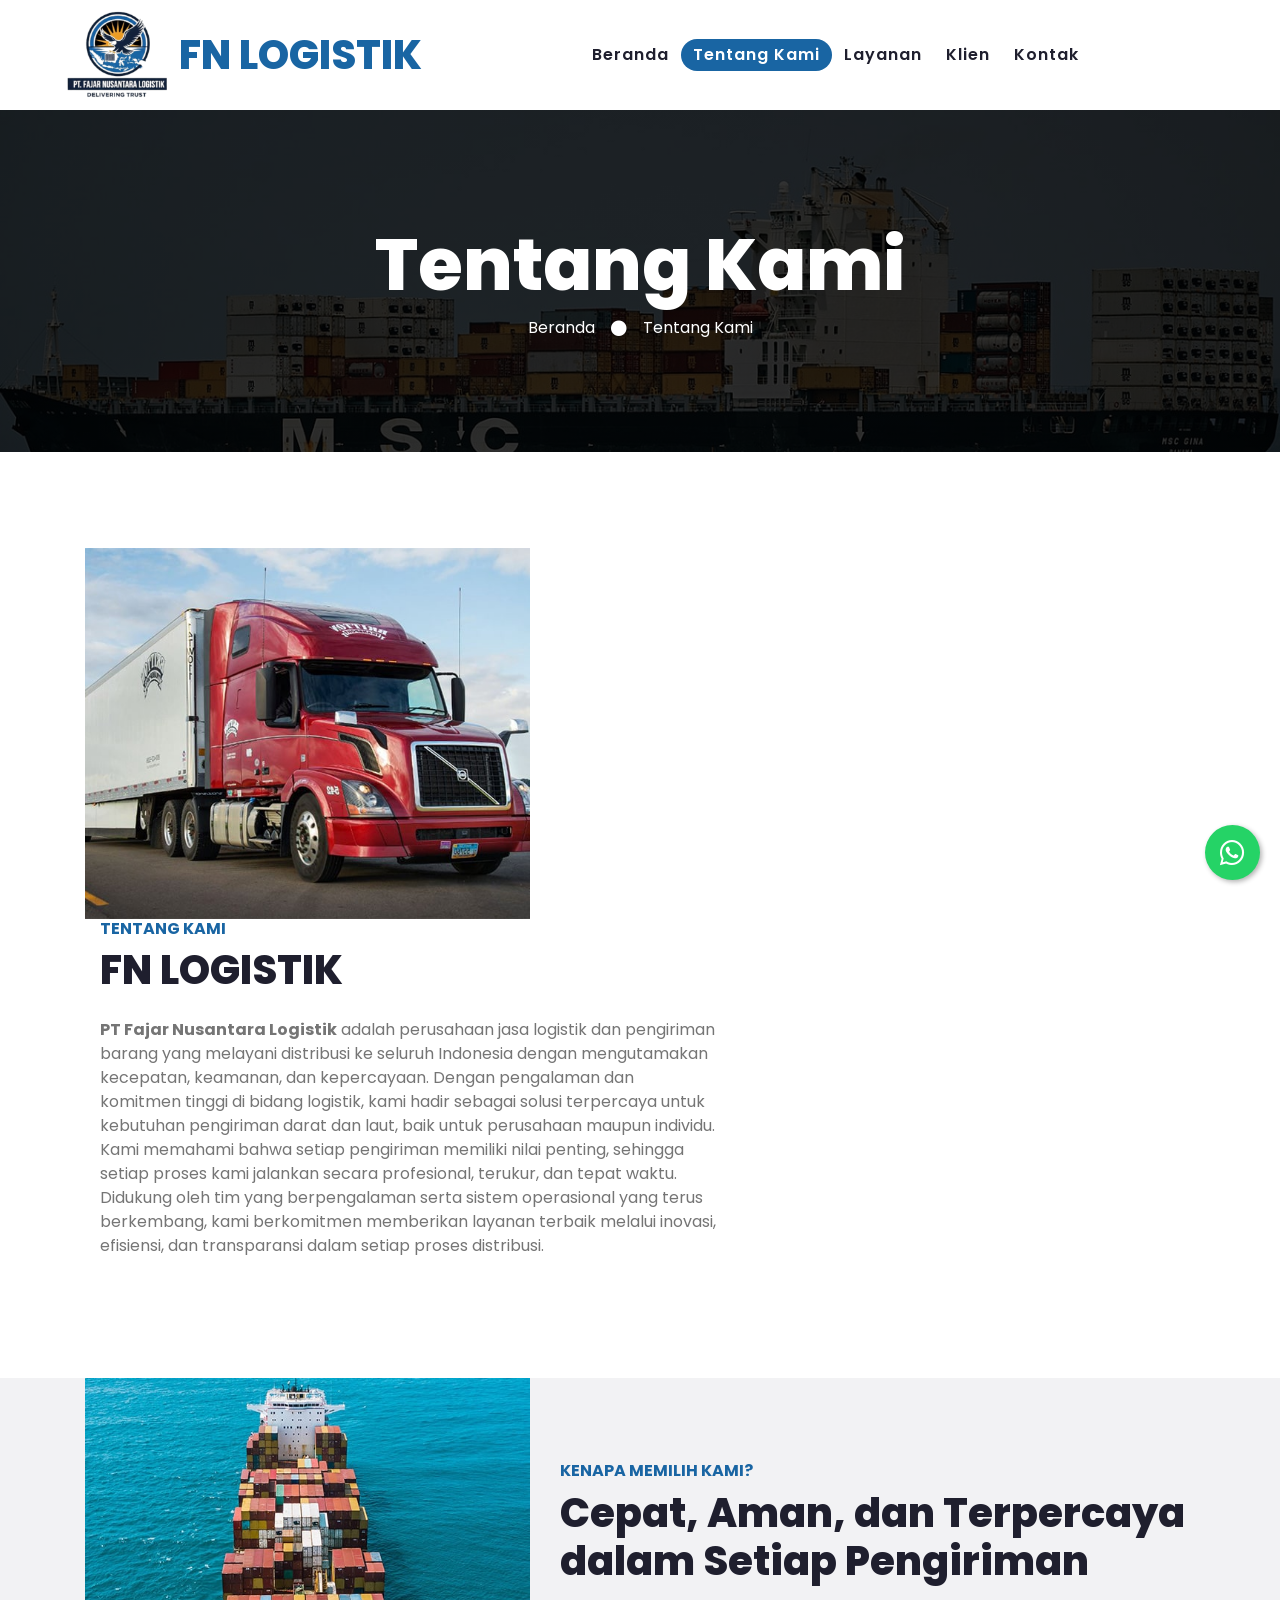
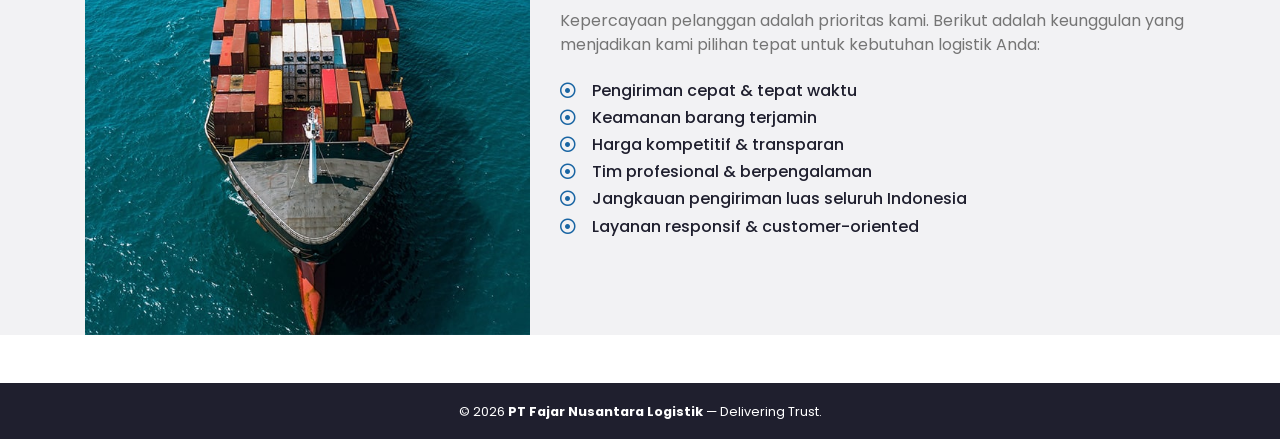
==== commit 933a03d4: "Update about.html" ====
--- a/about.html
+++ b/about.html
@@ -77,7 +77,7 @@
                 <div class="col-lg-7">
                     <h6 class="text-primary text-uppercase font-weight-bold">Tentang Kami</h6>
                     <h1 class="mb-4">FN LOGISTIK</h1>
-                    <p class="mb-4">PT Fajar Nusantara Logistik adalah perusahaan jasa logistik dan pengiriman barang yang melayani distribusi ke seluruh Indonesia dengan mengutamakan kecepatan, keamanan, dan kepercayaan.
+                    <p class="mb-4"><strong>PT Fajar Nusantara Logistik</strong> adalah perusahaan jasa logistik dan pengiriman barang yang melayani distribusi ke seluruh Indonesia dengan mengutamakan kecepatan, keamanan, dan kepercayaan.
 									Dengan pengalaman dan komitmen tinggi di bidang logistik, kami hadir sebagai solusi terpercaya untuk kebutuhan pengiriman darat dan laut, baik untuk perusahaan maupun individu. Kami memahami bahwa setiap pengiriman memiliki nilai penting, sehingga setiap proses kami jalankan secara profesional, terukur, dan tepat waktu.
 									Didukung oleh tim yang berpengalaman serta sistem operasional yang terus berkembang, kami berkomitmen memberikan layanan terbaik melalui inovasi, efisiensi, dan transparansi dalam setiap proses distribusi.</p>
                 </div>
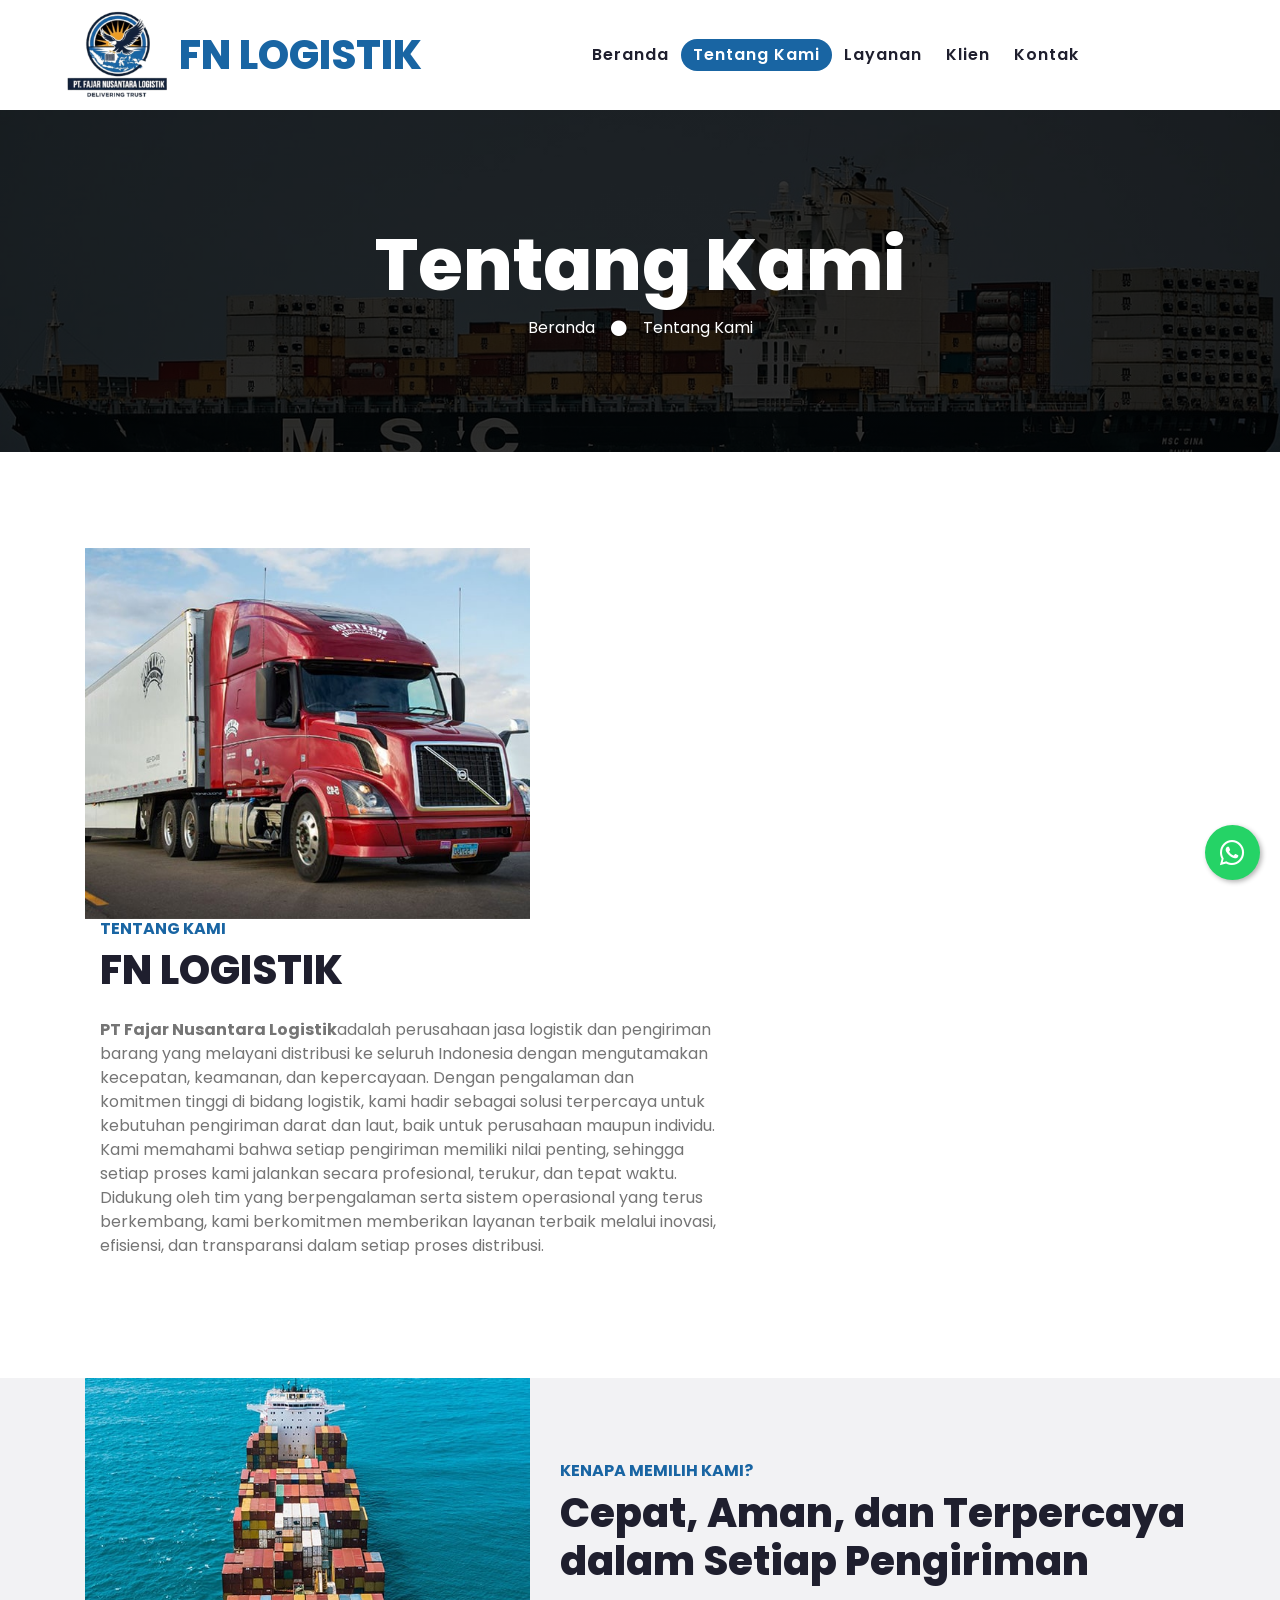
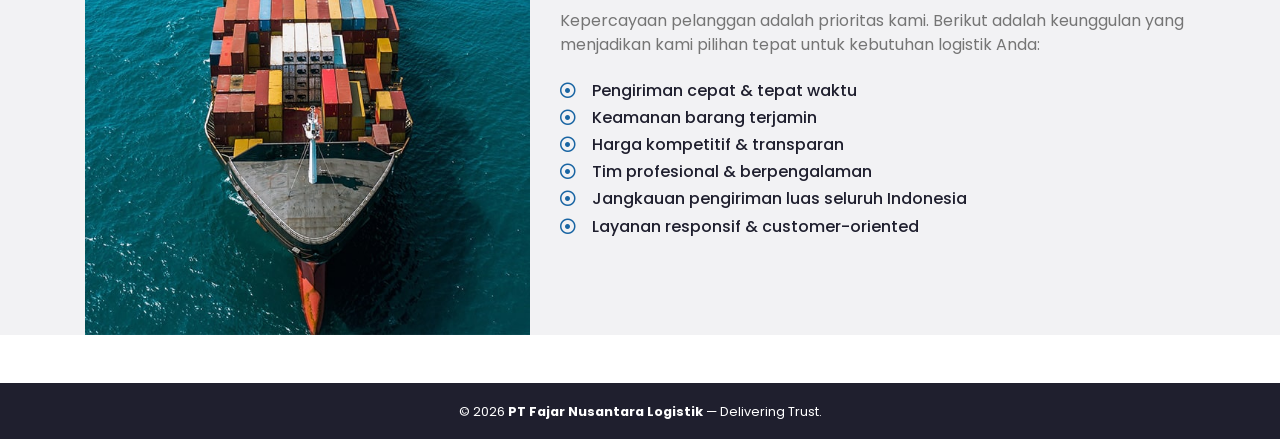
==== commit 7d906a1b: "Update about.html" ====
--- a/about.html
+++ b/about.html
@@ -77,7 +77,8 @@
                 <div class="col-lg-7">
                     <h6 class="text-primary text-uppercase font-weight-bold">Tentang Kami</h6>
                     <h1 class="mb-4">FN LOGISTIK</h1>
-                    <p class="mb-4"><strong>PT Fajar Nusantara Logistik</strong> adalah perusahaan jasa logistik dan pengiriman barang yang melayani distribusi ke seluruh Indonesia dengan mengutamakan kecepatan, keamanan, dan kepercayaan.
+                    <p class="mb-4">
+						<strong class="bold-black">PT Fajar Nusantara Logistik</strong>adalah perusahaan jasa logistik dan pengiriman barang yang melayani distribusi ke seluruh Indonesia dengan mengutamakan kecepatan, keamanan, dan kepercayaan.
 									Dengan pengalaman dan komitmen tinggi di bidang logistik, kami hadir sebagai solusi terpercaya untuk kebutuhan pengiriman darat dan laut, baik untuk perusahaan maupun individu. Kami memahami bahwa setiap pengiriman memiliki nilai penting, sehingga setiap proses kami jalankan secara profesional, terukur, dan tepat waktu.
 									Didukung oleh tim yang berpengalaman serta sistem operasional yang terus berkembang, kami berkomitmen memberikan layanan terbaik melalui inovasi, efisiensi, dan transparansi dalam setiap proses distribusi.</p>
                 </div>
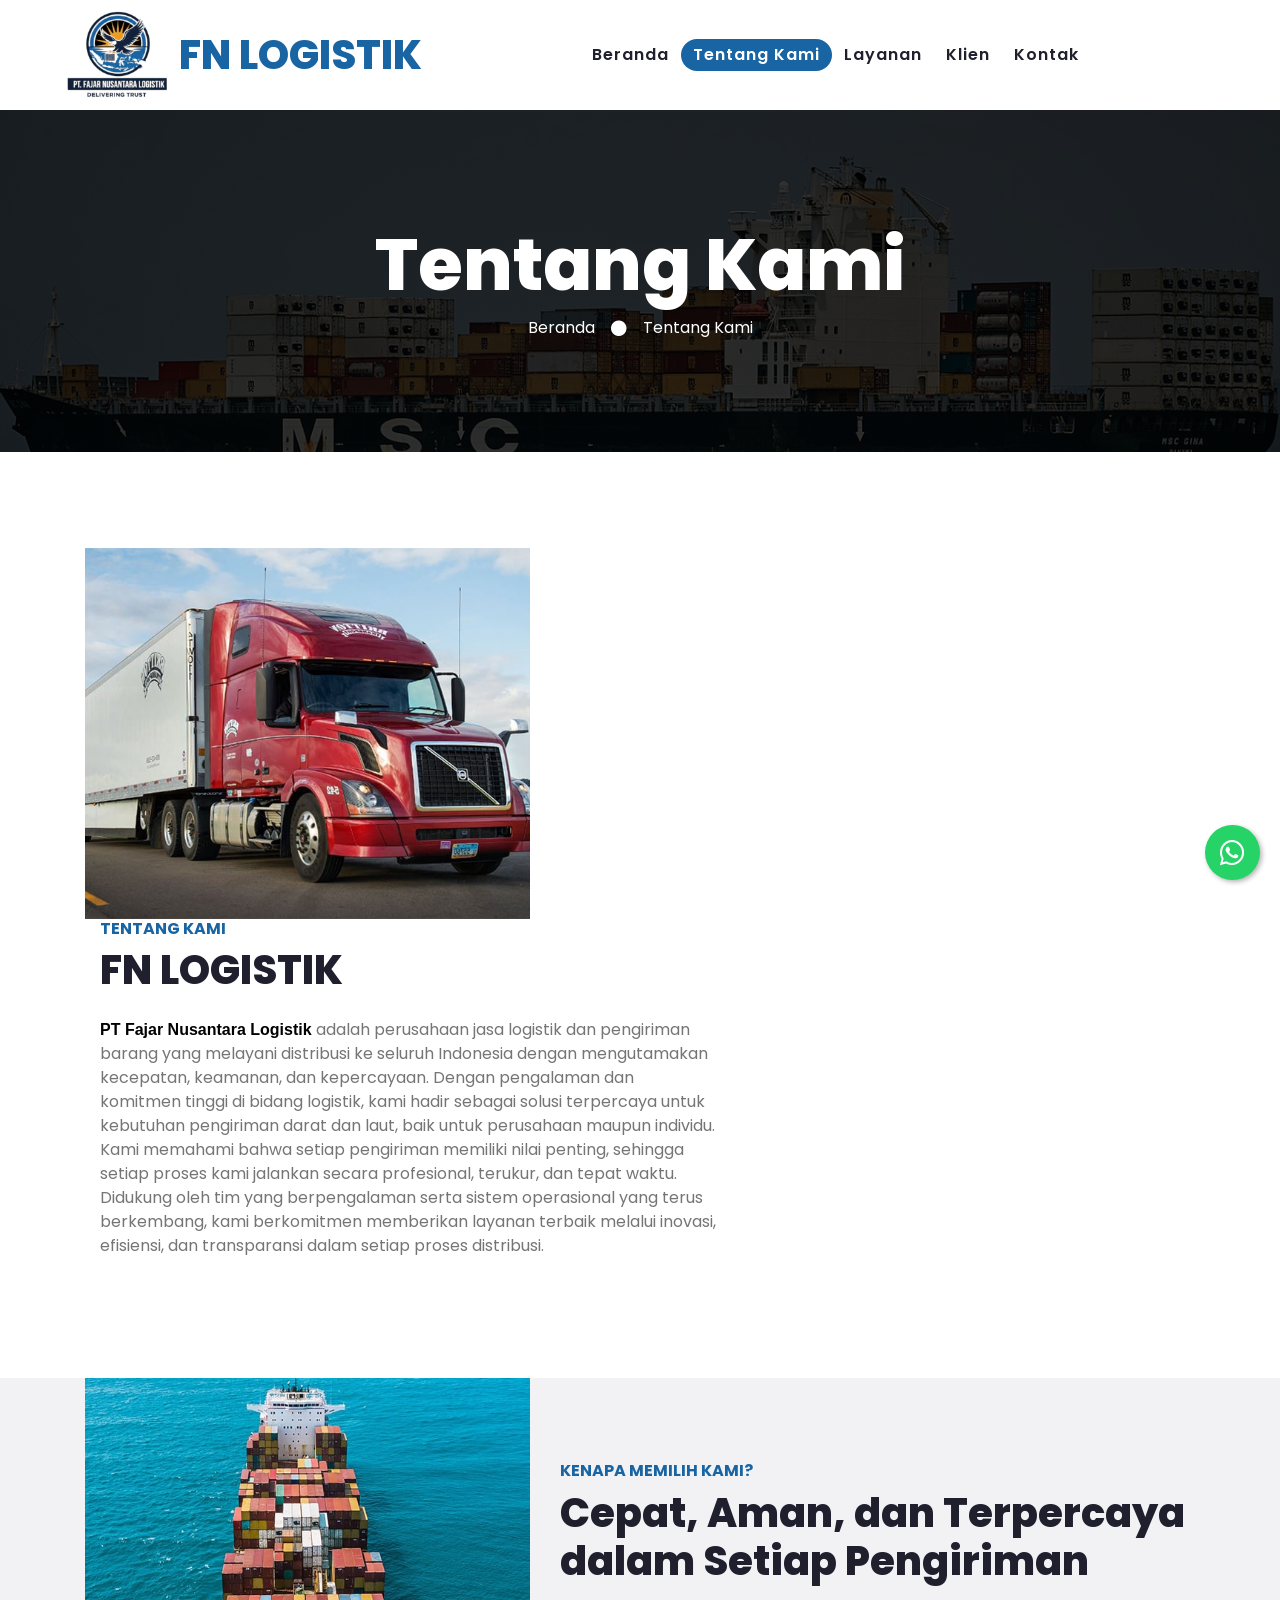
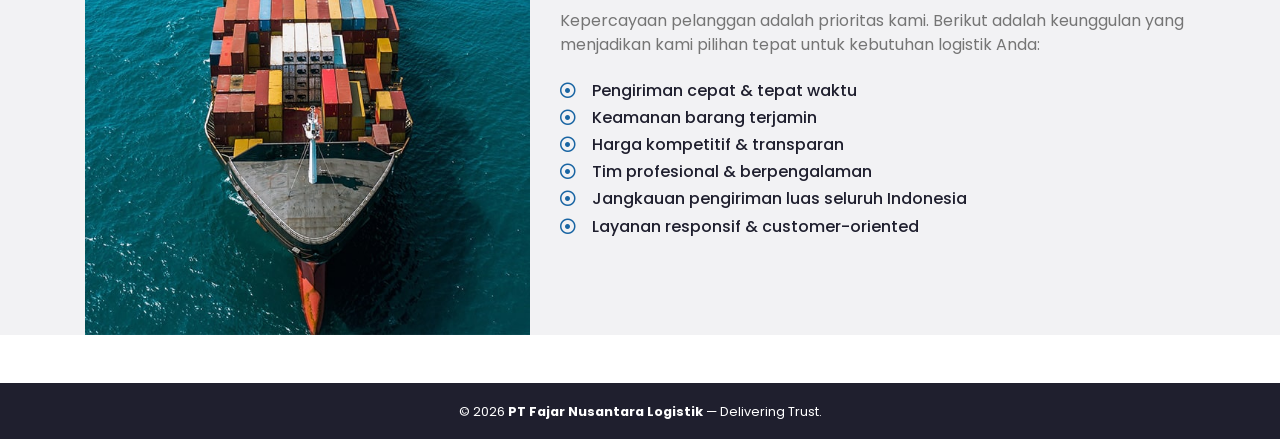
==== commit d2c69246: "Update about.html" ====
--- a/about.html
+++ b/about.html
@@ -78,7 +78,7 @@
                     <h6 class="text-primary text-uppercase font-weight-bold">Tentang Kami</h6>
                     <h1 class="mb-4">FN LOGISTIK</h1>
                     <p class="mb-4">
-						<strong class="bold-black">PT Fajar Nusantara Logistik</strong>adalah perusahaan jasa logistik dan pengiriman barang yang melayani distribusi ke seluruh Indonesia dengan mengutamakan kecepatan, keamanan, dan kepercayaan.
+						<strong class="bold-black">PT Fajar Nusantara Logistik</strong> adalah perusahaan jasa logistik dan pengiriman barang yang melayani distribusi ke seluruh Indonesia dengan mengutamakan kecepatan, keamanan, dan kepercayaan.
 									Dengan pengalaman dan komitmen tinggi di bidang logistik, kami hadir sebagai solusi terpercaya untuk kebutuhan pengiriman darat dan laut, baik untuk perusahaan maupun individu. Kami memahami bahwa setiap pengiriman memiliki nilai penting, sehingga setiap proses kami jalankan secara profesional, terukur, dan tepat waktu.
 									Didukung oleh tim yang berpengalaman serta sistem operasional yang terus berkembang, kami berkomitmen memberikan layanan terbaik melalui inovasi, efisiensi, dan transparansi dalam setiap proses distribusi.</p>
                 </div>
--- a/css/style.css
+++ b/css/style.css
@@ -9642,3 +9642,8 @@
   border-radius: 999px;             /* bentuk pill */
   gap: 8px;                         /* jarak icon & teks */
 }
+
+.bold-black {
+    font-weight: 900; /* sangat tebal */
+    color: #000;      /* hitam pekat */
+}
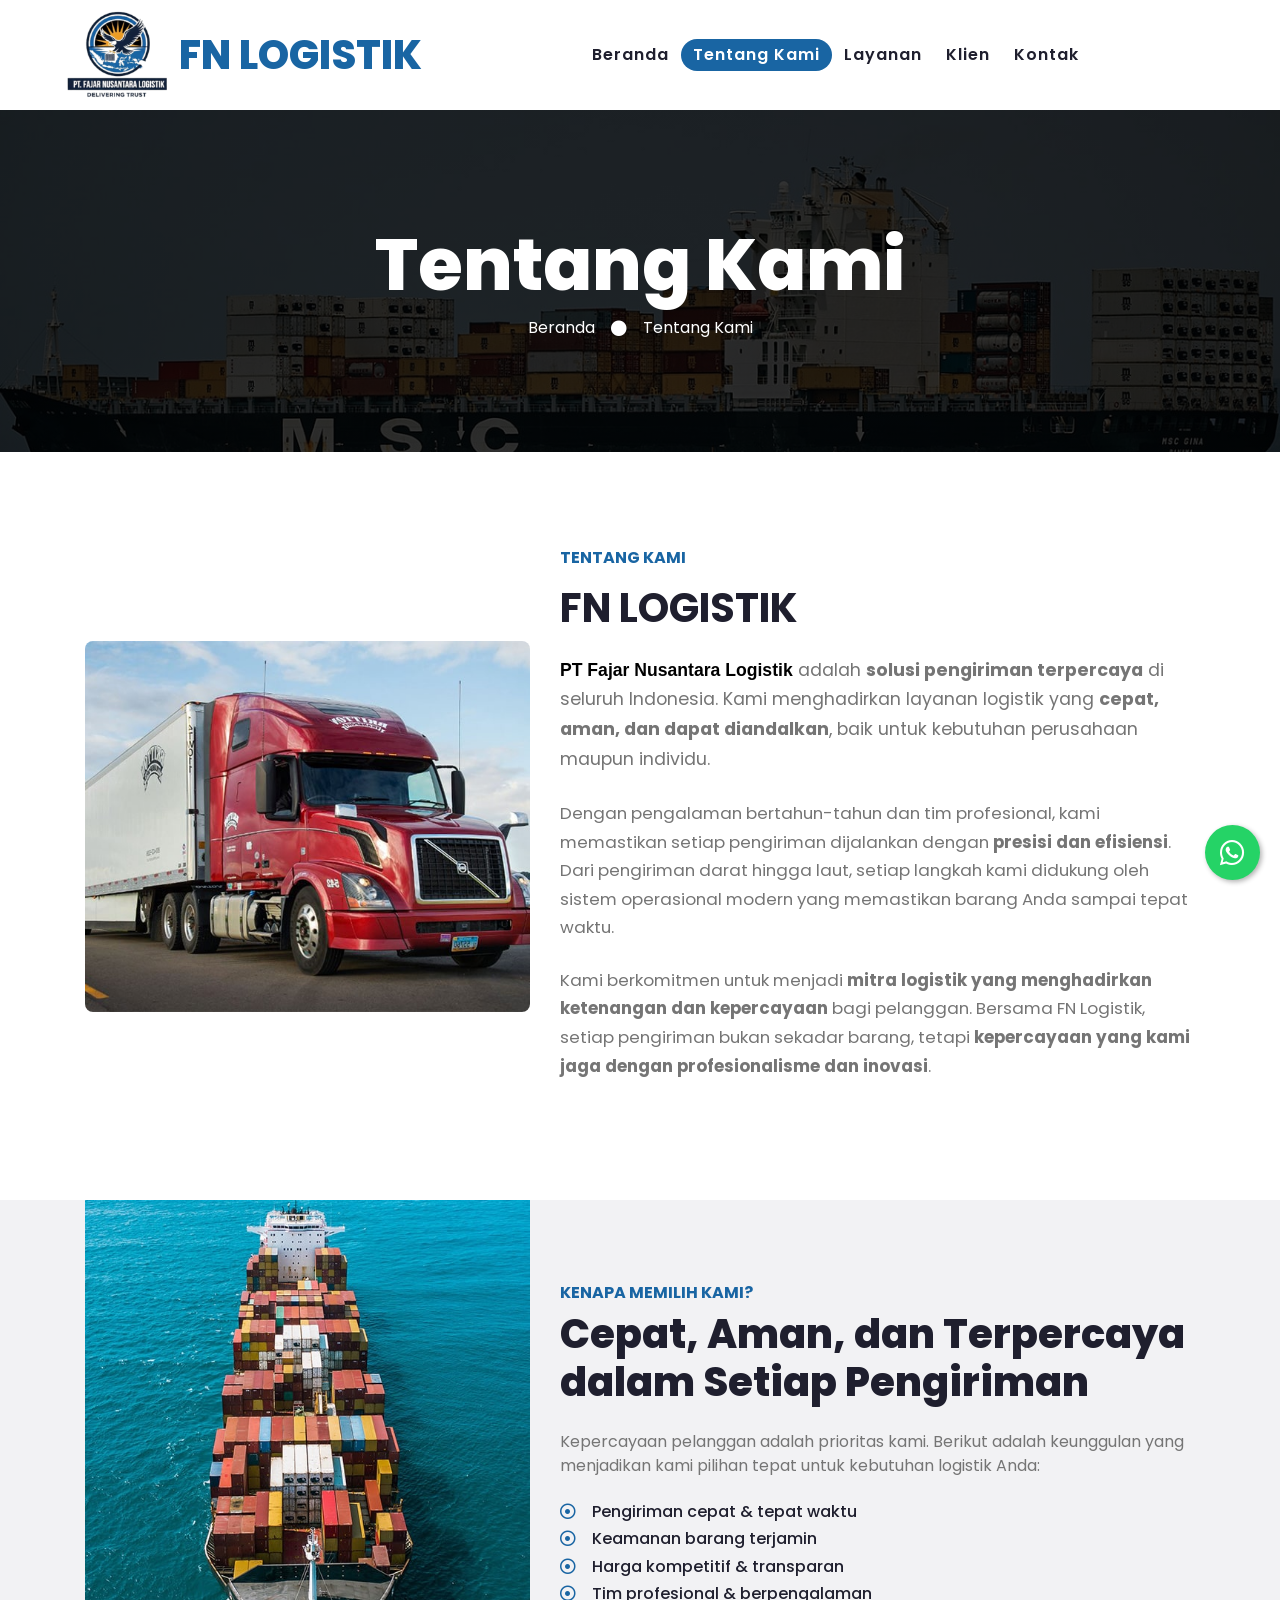
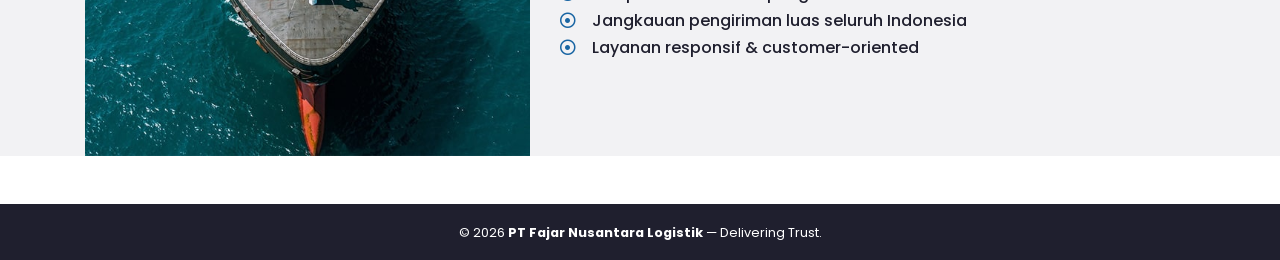
==== commit 1a904dfa: "Update about.html" ====
--- a/about.html
+++ b/about.html
@@ -66,26 +66,33 @@
     </div>
     <!-- Header End -->
 
-     <!-- About Start -->
-    <div class="container-fluid py-5">
-        <div class="container">
-            <div class="row align-items-center">
-                <div class="col-lg-5 pb-4 pb-lg-0">
-                    <img class="img-fluid w-100" src="img/about.jpg" alt="">
-                    </div>
-                </div>
-                <div class="col-lg-7">
-                    <h6 class="text-primary text-uppercase font-weight-bold">Tentang Kami</h6>
-                    <h1 class="mb-4">FN LOGISTIK</h1>
-                    <p class="mb-4">
-						<strong class="bold-black">PT Fajar Nusantara Logistik</strong> adalah perusahaan jasa logistik dan pengiriman barang yang melayani distribusi ke seluruh Indonesia dengan mengutamakan kecepatan, keamanan, dan kepercayaan.
-									Dengan pengalaman dan komitmen tinggi di bidang logistik, kami hadir sebagai solusi terpercaya untuk kebutuhan pengiriman darat dan laut, baik untuk perusahaan maupun individu. Kami memahami bahwa setiap pengiriman memiliki nilai penting, sehingga setiap proses kami jalankan secara profesional, terukur, dan tepat waktu.
-									Didukung oleh tim yang berpengalaman serta sistem operasional yang terus berkembang, kami berkomitmen memberikan layanan terbaik melalui inovasi, efisiensi, dan transparansi dalam setiap proses distribusi.</p>
-                </div>
+      <!-- About Start -->
+<div class="container-fluid py-5 bg-light">
+    <div class="container">
+        <div class="row align-items-center">
+            <!-- Gambar -->
+            <div class="col-lg-5 pb-4 pb-lg-0">
+                <img src="img/about.jpg" alt="FN Logistik" class="img-fluid about-img" />
+            </div>
+
+            <!-- Konten Teks -->
+            <div class="col-lg-7">
+                <h6 class="text-primary text-uppercase font-weight-bold mb-3">Tentang Kami</h6>
+                <h1 class="mb-4 font-weight-bold">FN LOGISTIK</h1>
+                <p class="mb-4" style="font-size: 1.1rem; line-height: 1.7;">
+                    <strong style="font-weight:900; color:#000;">PT Fajar Nusantara Logistik</strong> adalah <strong>solusi pengiriman terpercaya</strong> di seluruh Indonesia. Kami menghadirkan layanan logistik yang <strong>cepat, aman, dan dapat diandalkan</strong>, baik untuk kebutuhan perusahaan maupun individu.
+                </p>
+                <p class="mb-4" style="font-size: 1.05rem; line-height: 1.7;">
+                    Dengan pengalaman bertahun-tahun dan tim profesional, kami memastikan setiap pengiriman dijalankan dengan <strong>presisi dan efisiensi</strong>. Dari pengiriman darat hingga laut, setiap langkah kami didukung oleh sistem operasional modern yang memastikan barang Anda sampai tepat waktu.
+                </p>
+                <p class="mb-4" style="font-size: 1.05rem; line-height: 1.7;">
+                    Kami berkomitmen untuk menjadi <strong>mitra logistik yang menghadirkan ketenangan dan kepercayaan</strong> bagi pelanggan. Bersama FN Logistik, setiap pengiriman bukan sekadar barang, tetapi <strong>kepercayaan yang kami jaga dengan profesionalisme dan inovasi</strong>.
+                </p>
             </div>
         </div>
     </div>
-    <!-- About End -->
+</div>
+<!-- About End -->
 
 
         <!-- Features Start -->
--- a/css/style.css
+++ b/css/style.css
@@ -9647,3 +9647,10 @@
     font-weight: 900; /* sangat tebal */
     color: #000;      /* hitam pekat */
 }
+
+.about-img {
+    width: 100%;
+    height: 100%;
+    object-fit: cover; /* gambar menutupi seluruh area */
+    border-radius: 8px; /* opsional, sudut membulat */
+}
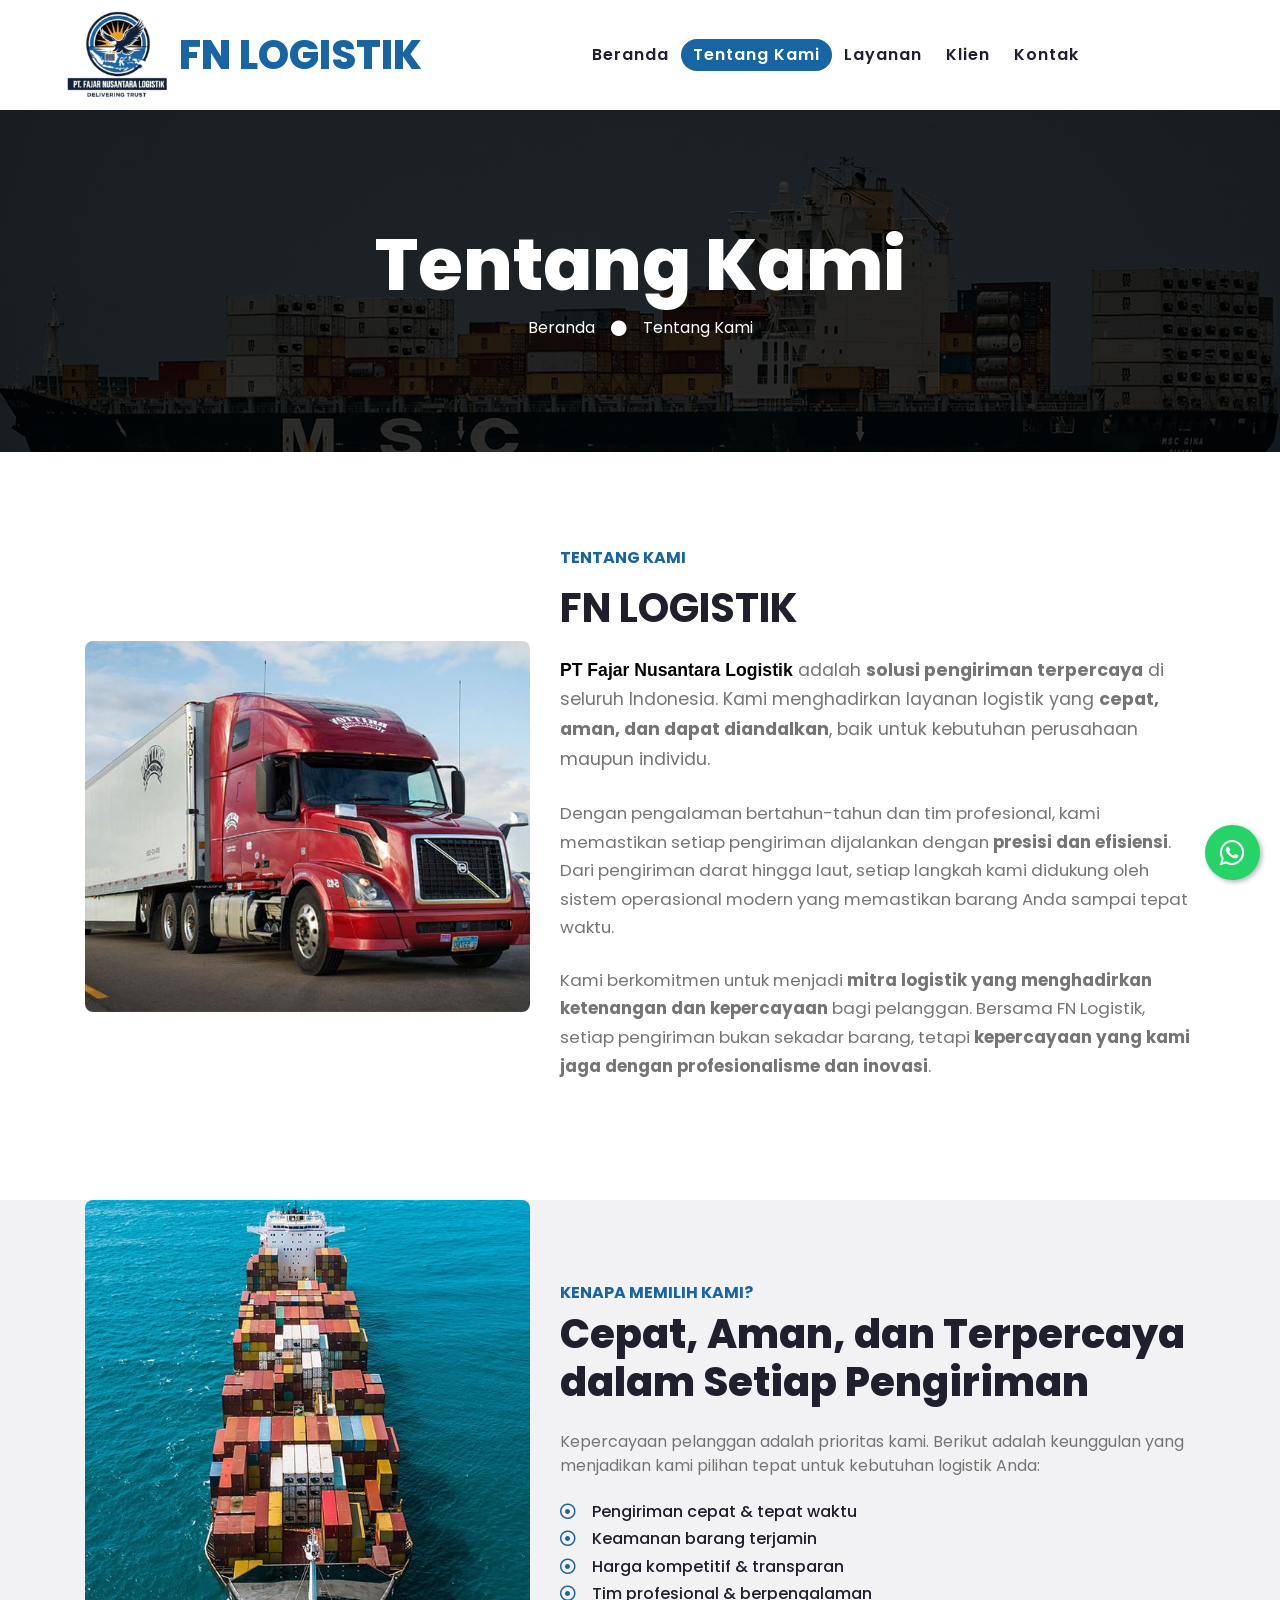
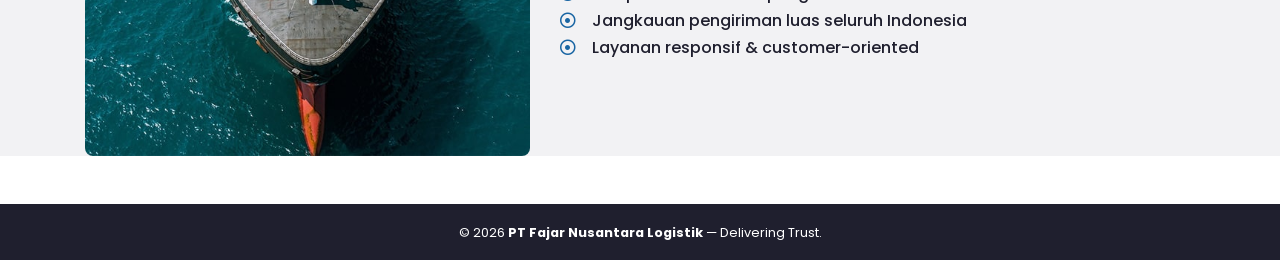
==== commit 58a9f7c4: "Update about.html" ====
--- a/about.html
+++ b/about.html
@@ -100,7 +100,7 @@
         <div class="container">
             <div class="row align-items-center">
                 <div class="col-lg-5">
-                    <img class="img-fluid w-100" src="img/feature.jpg" alt="">
+                    <img class="img-fluid w-100 feature-img" src="img/feature.jpg" alt="Feature">
                 </div>
                 <div class="col-lg-7 py-5 py-lg-0">
                     <h6 class="text-primary text-uppercase font-weight-bold">Kenapa Memilih Kami?</h6>
--- a/css/style.css
+++ b/css/style.css
@@ -9654,3 +9654,10 @@
     object-fit: cover; /* gambar menutupi seluruh area */
     border-radius: 8px; /* opsional, sudut membulat */
 }
+.feature-img {
+    width: 100%;
+    height: 100%;      /* isi penuh tinggi container */
+    object-fit: cover;  /* menutupi kotak tanpa merusak rasio */
+    border-radius: 8px; /* opsional, sudut membulat */
+}
+
